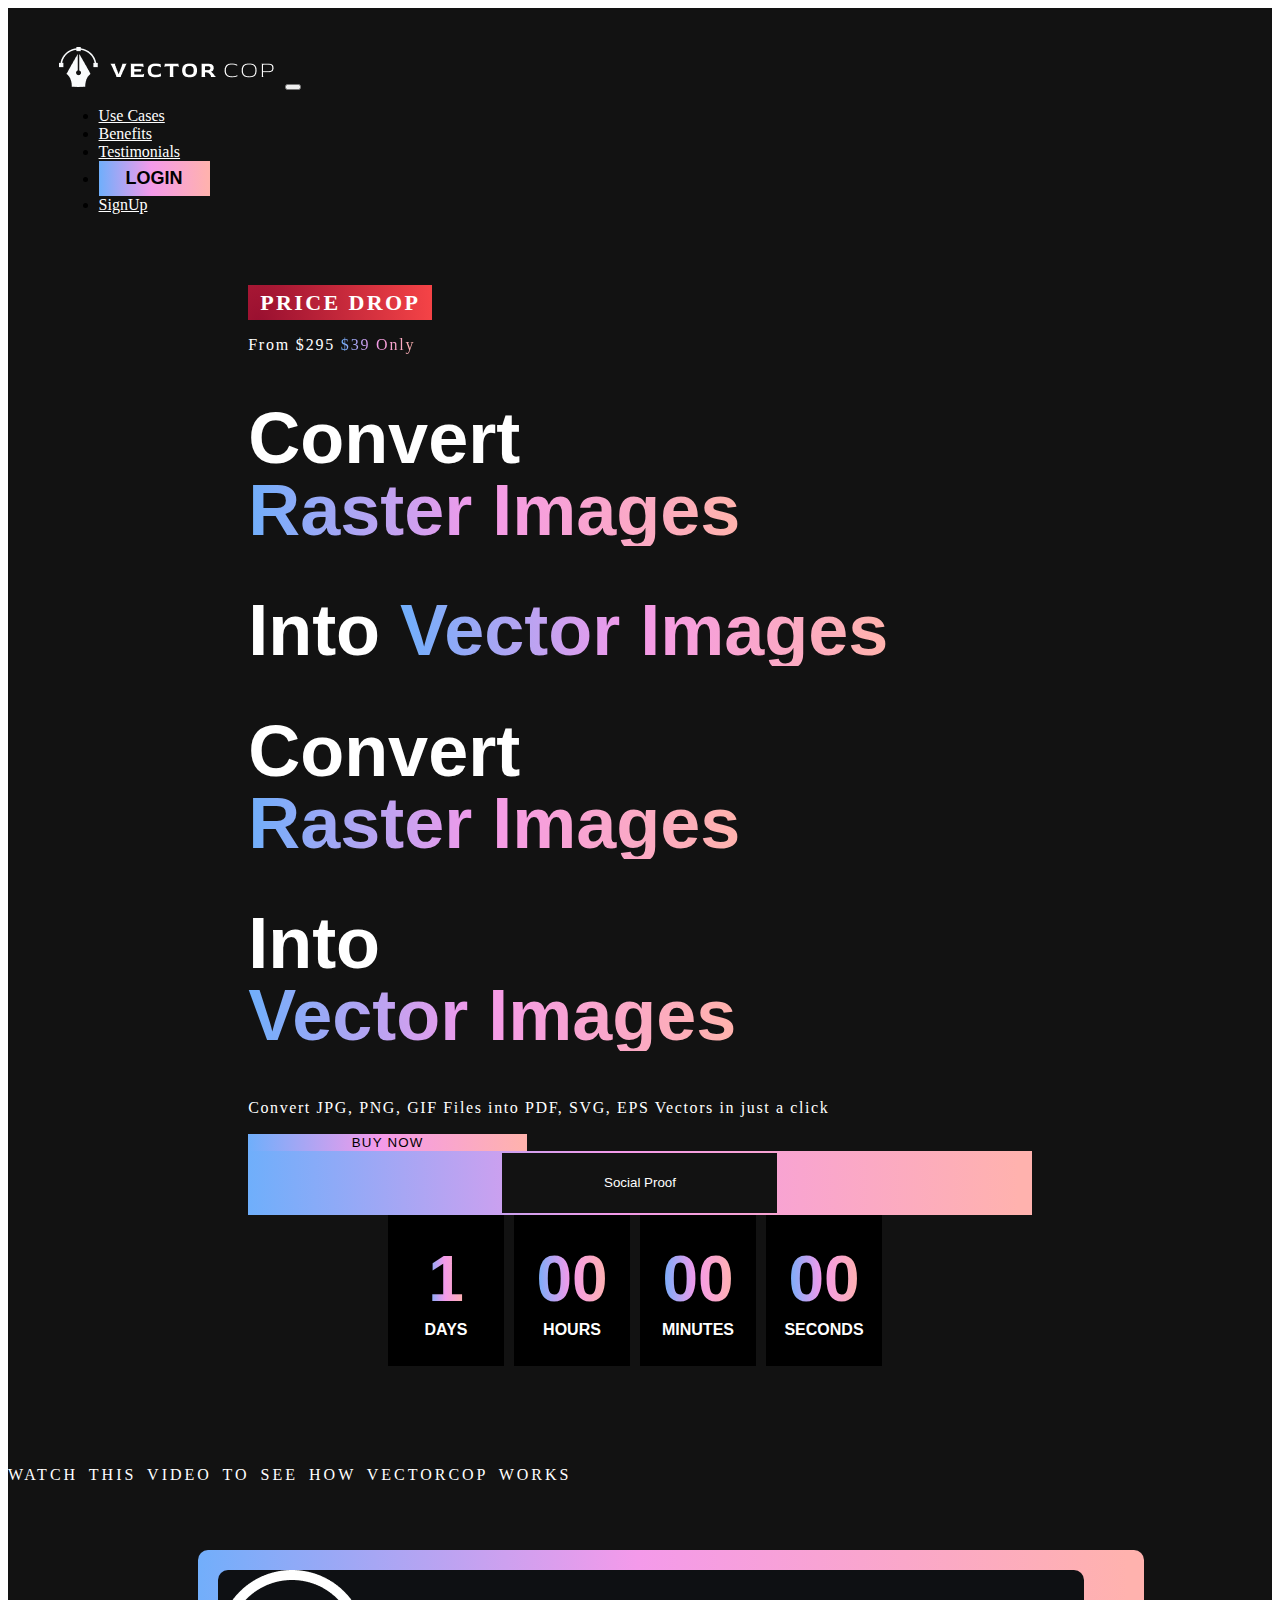
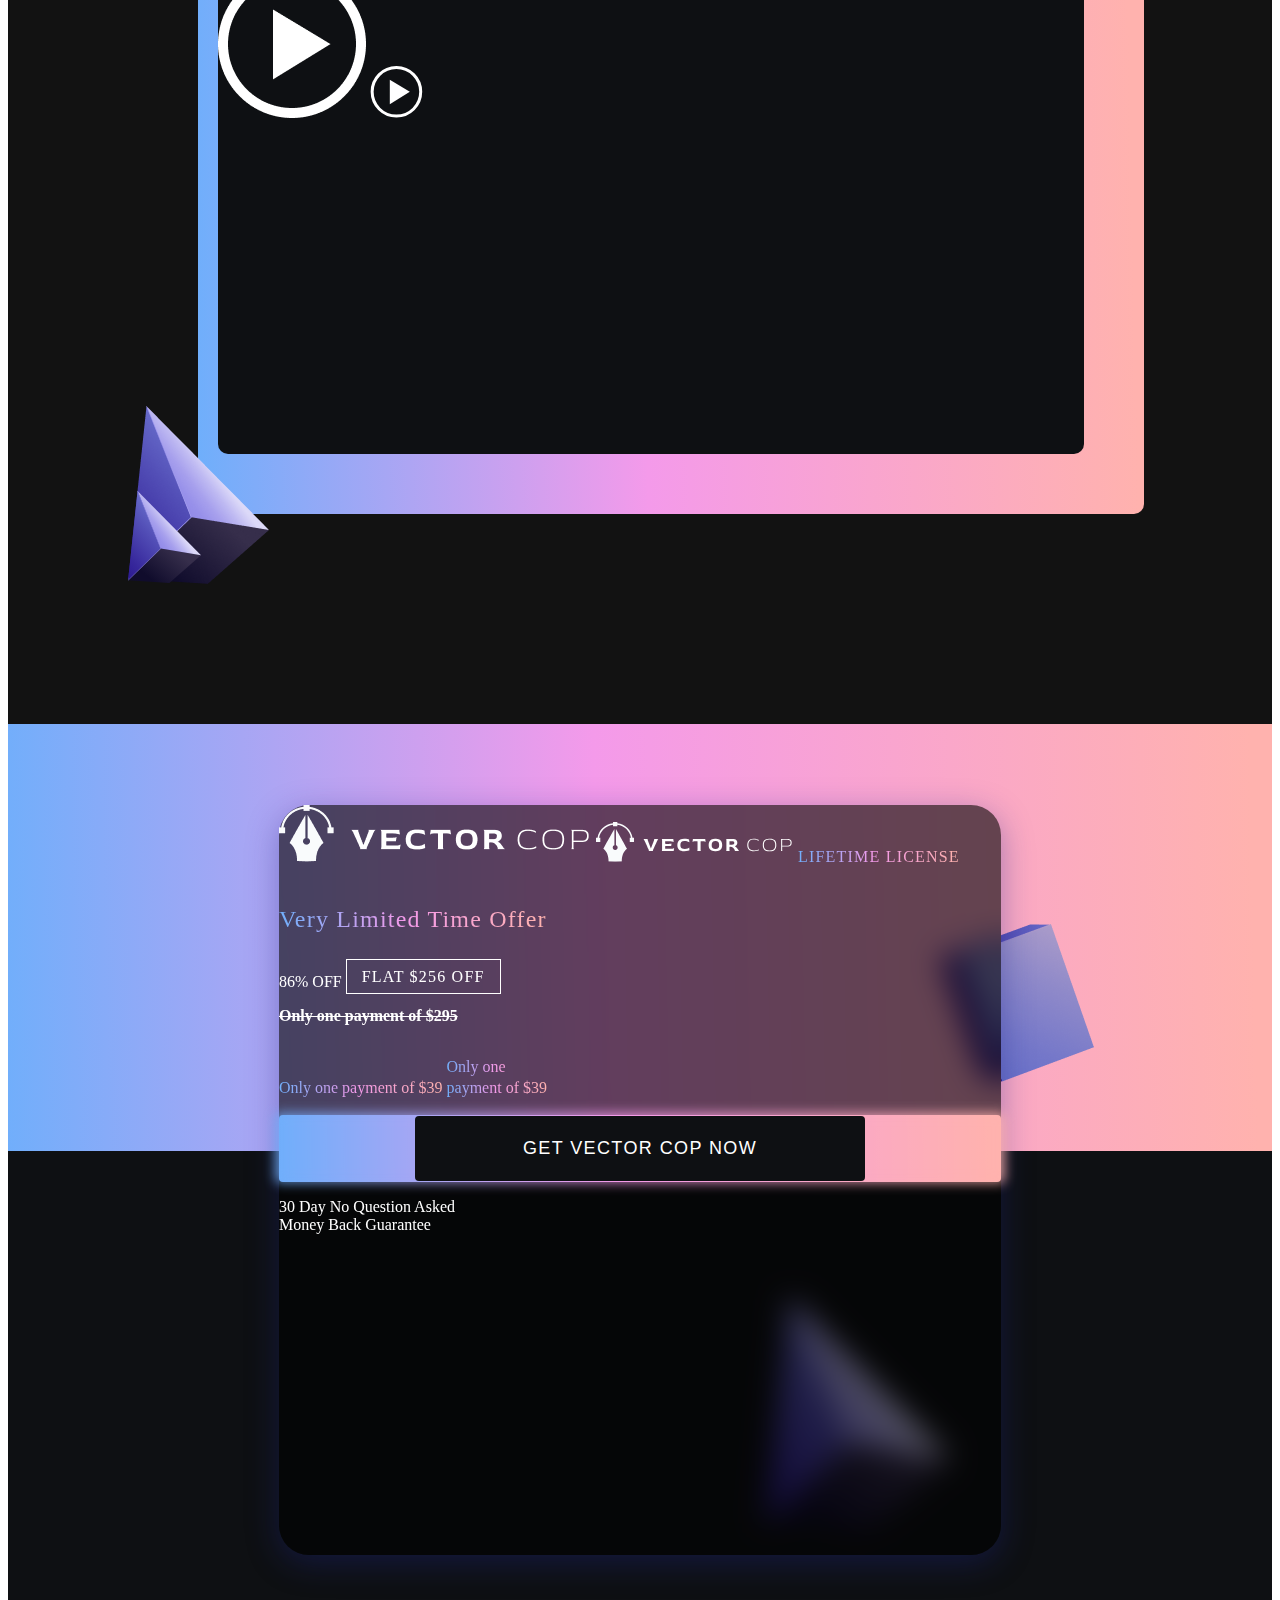
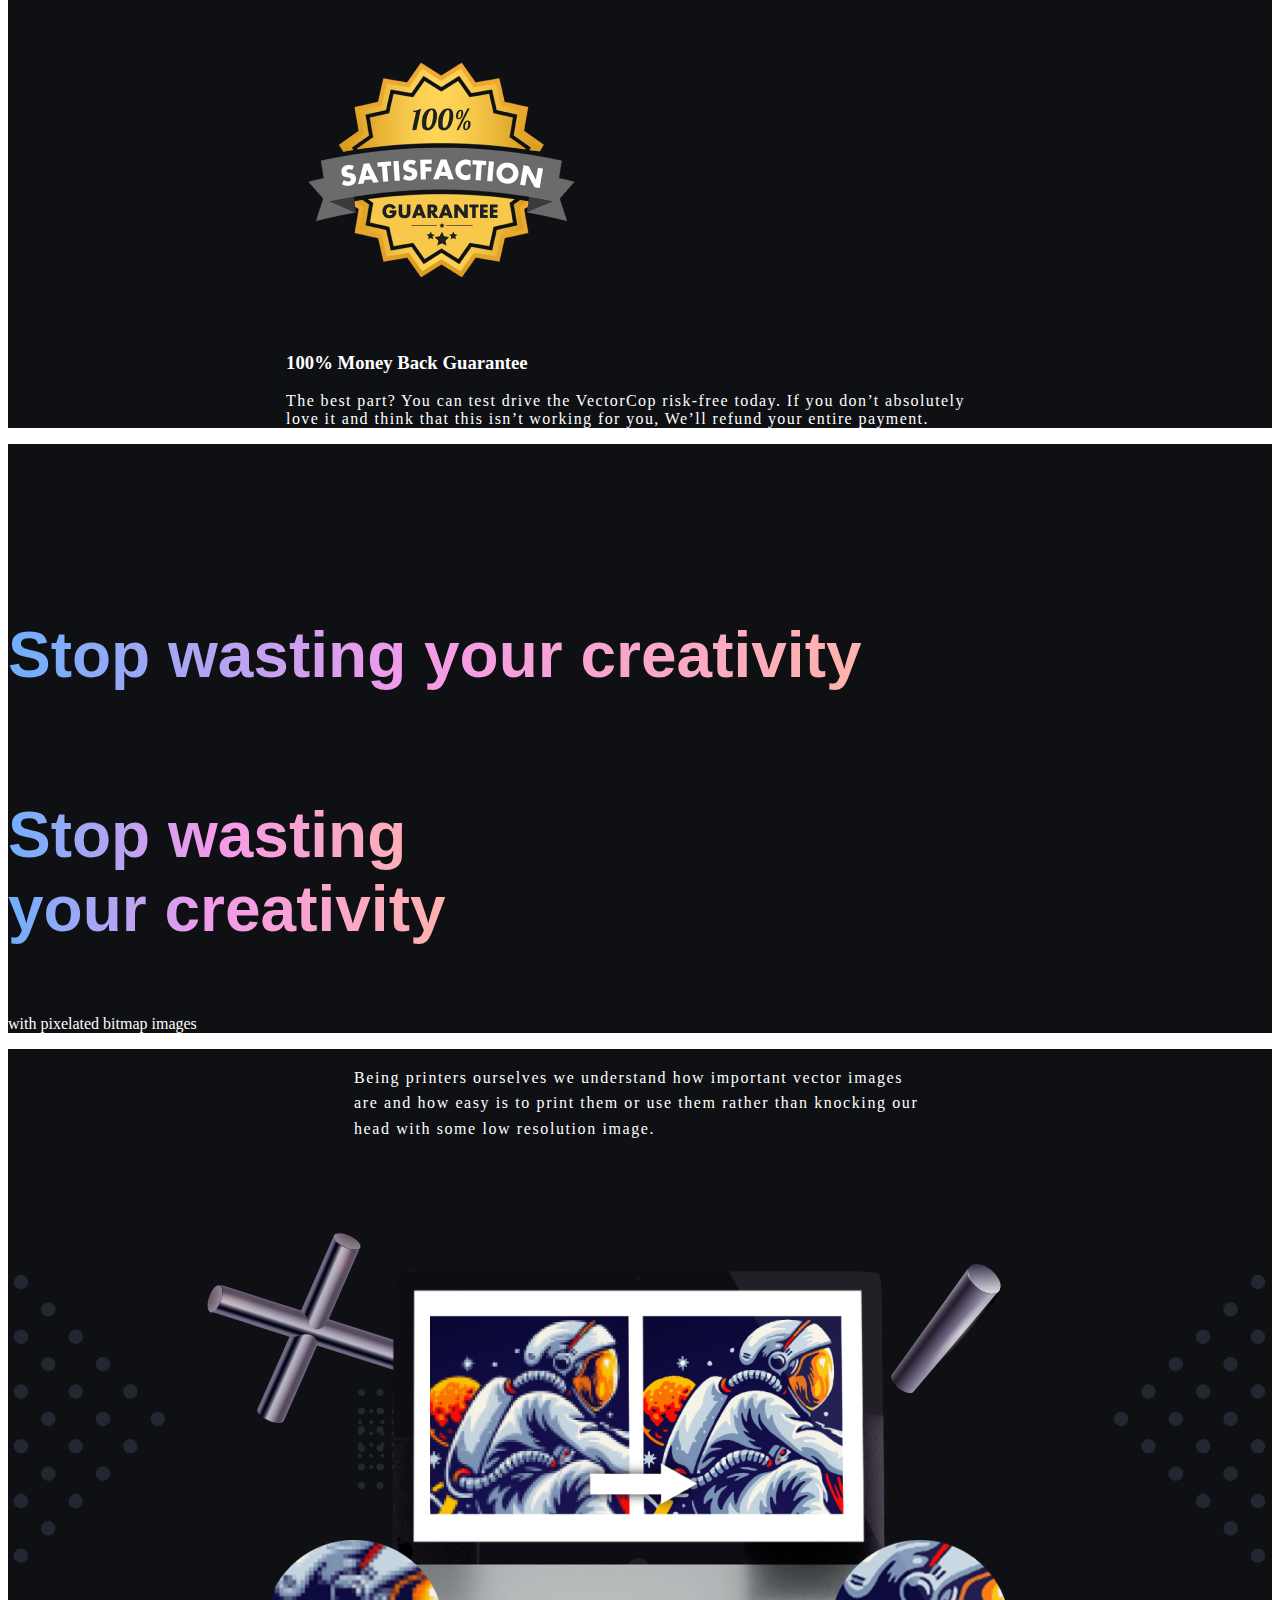
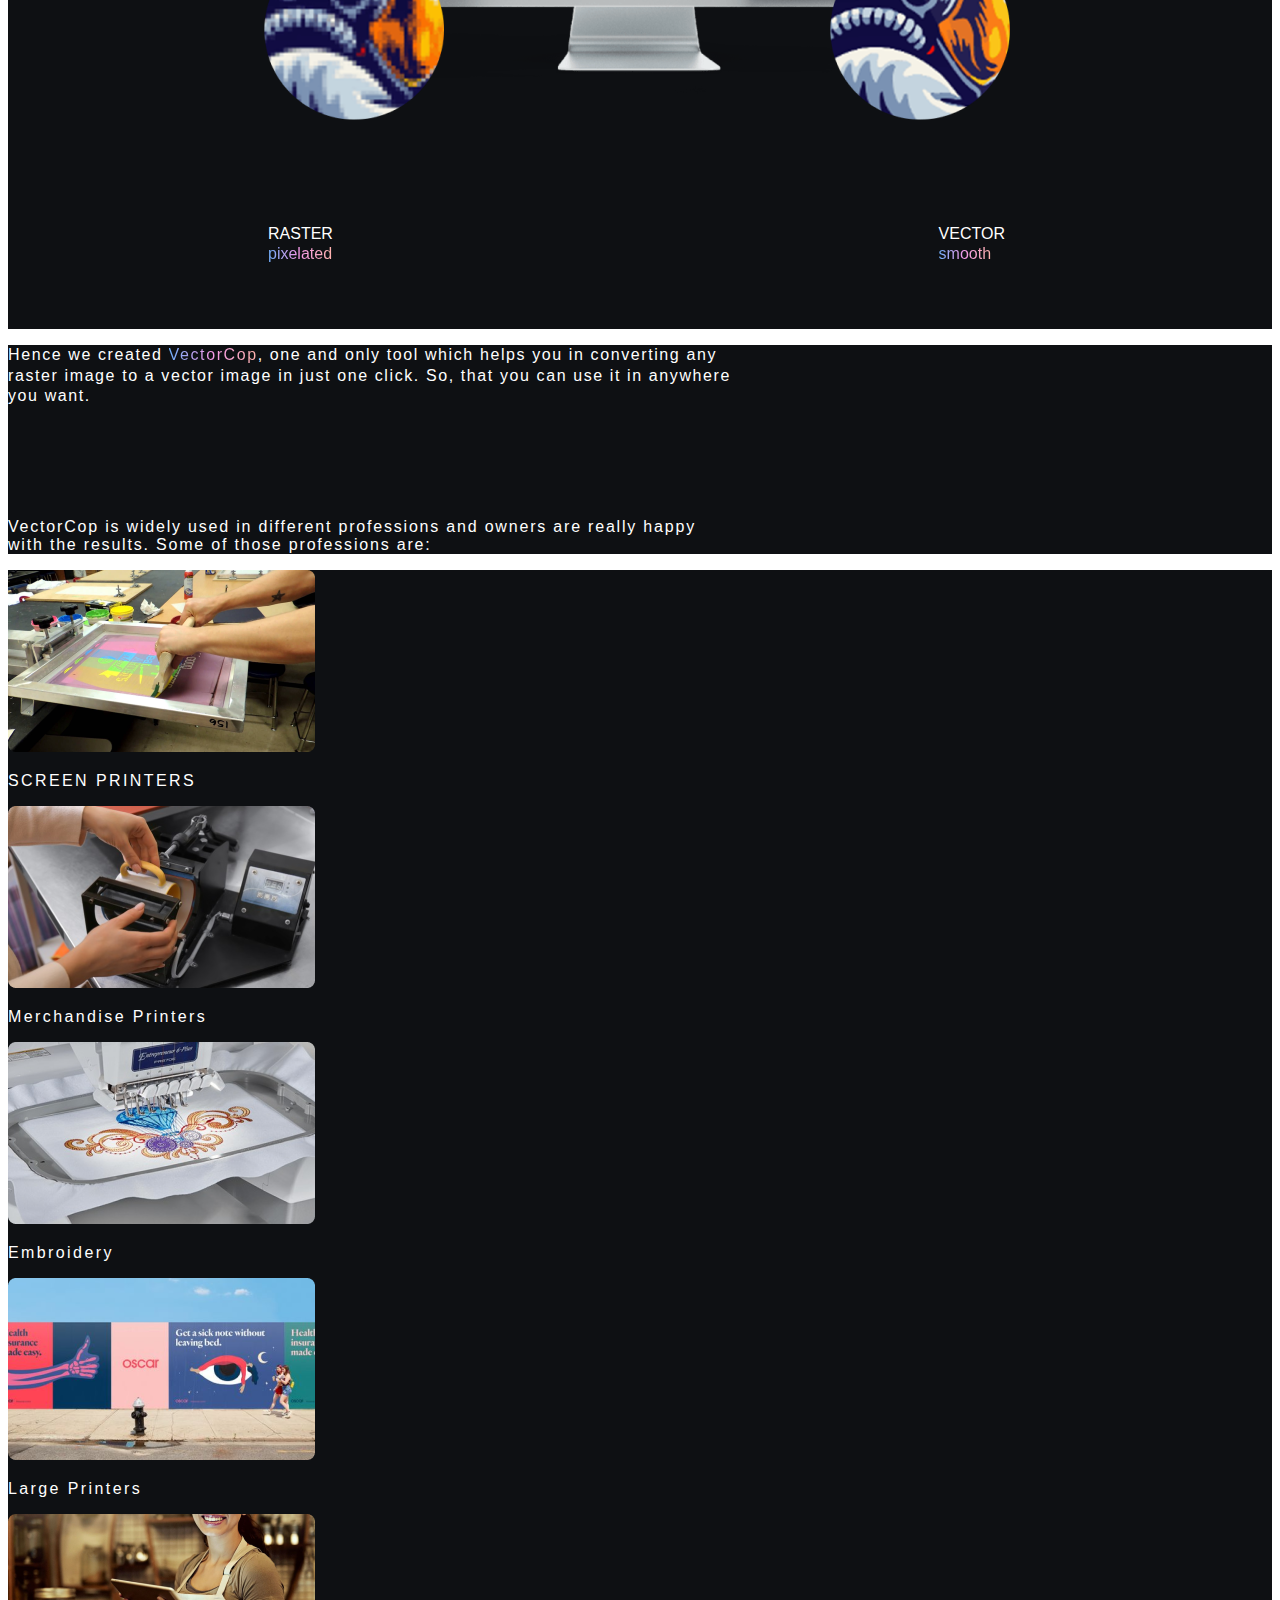
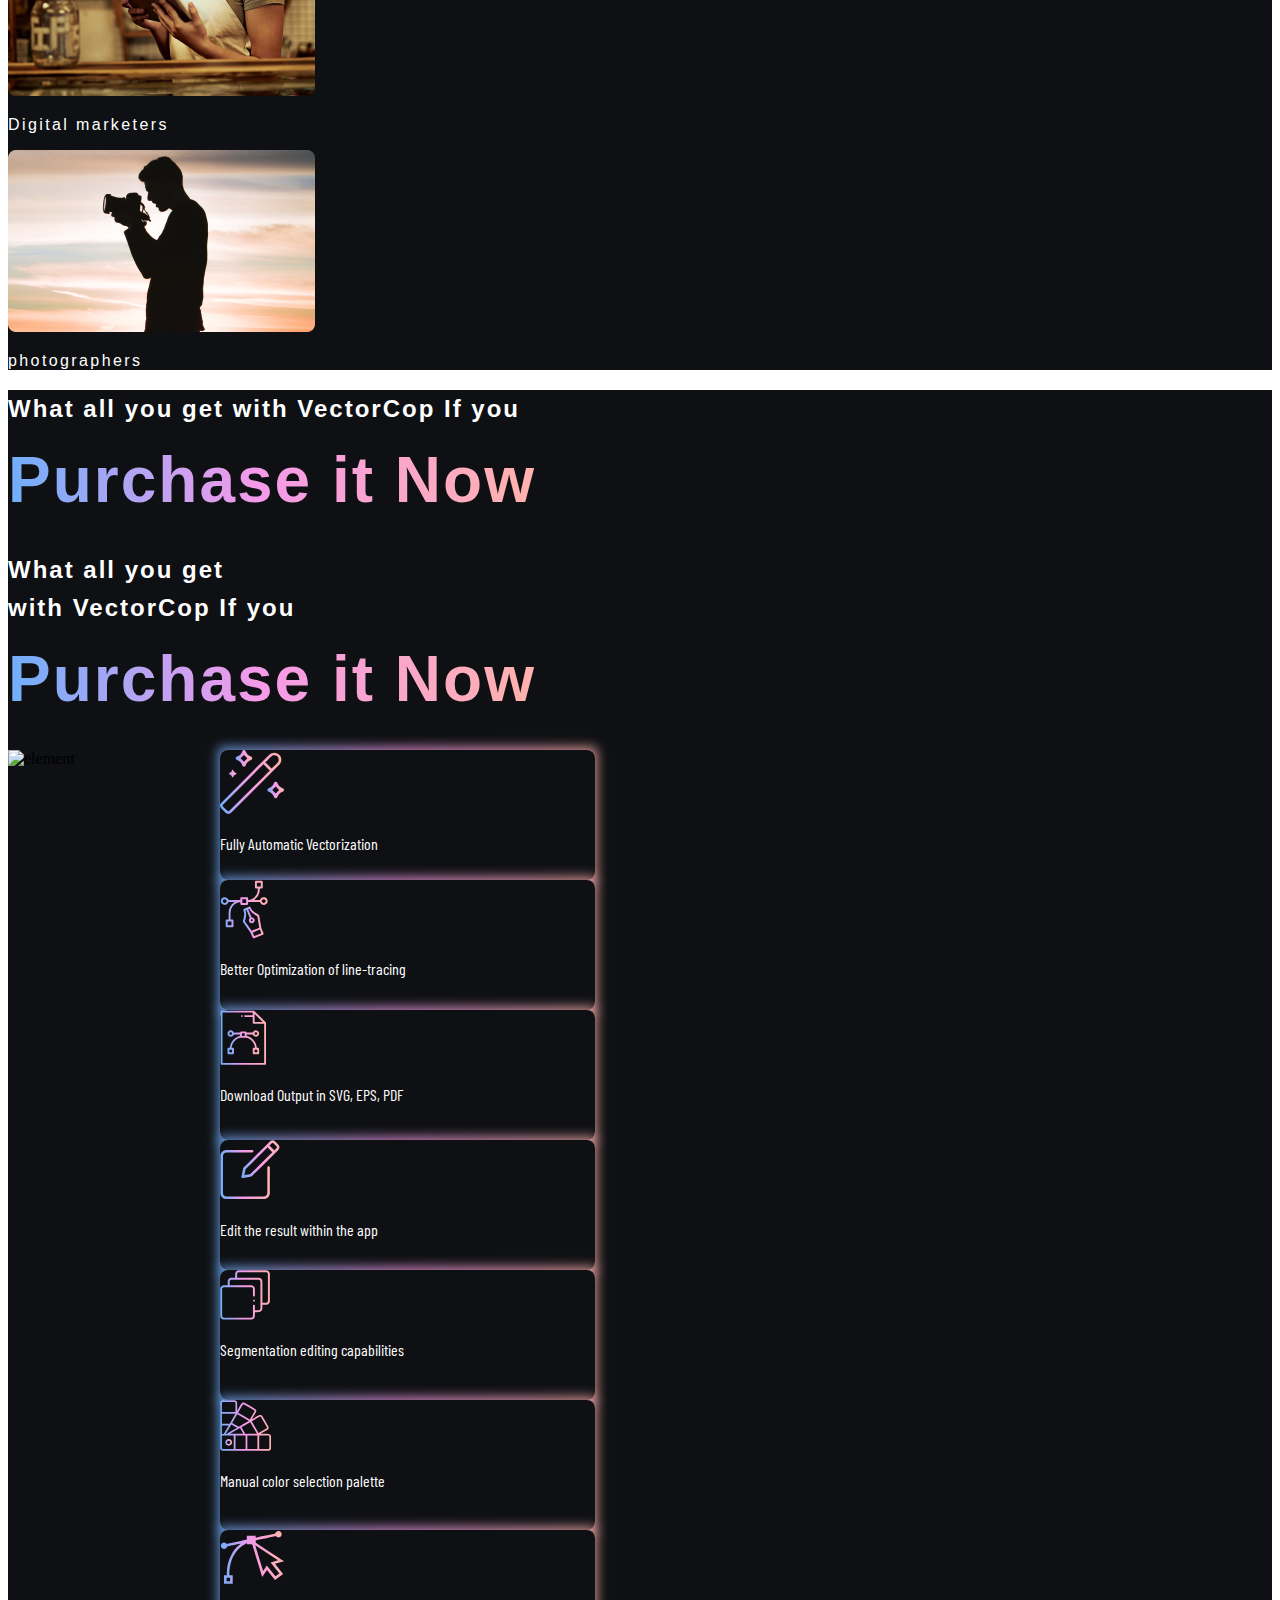
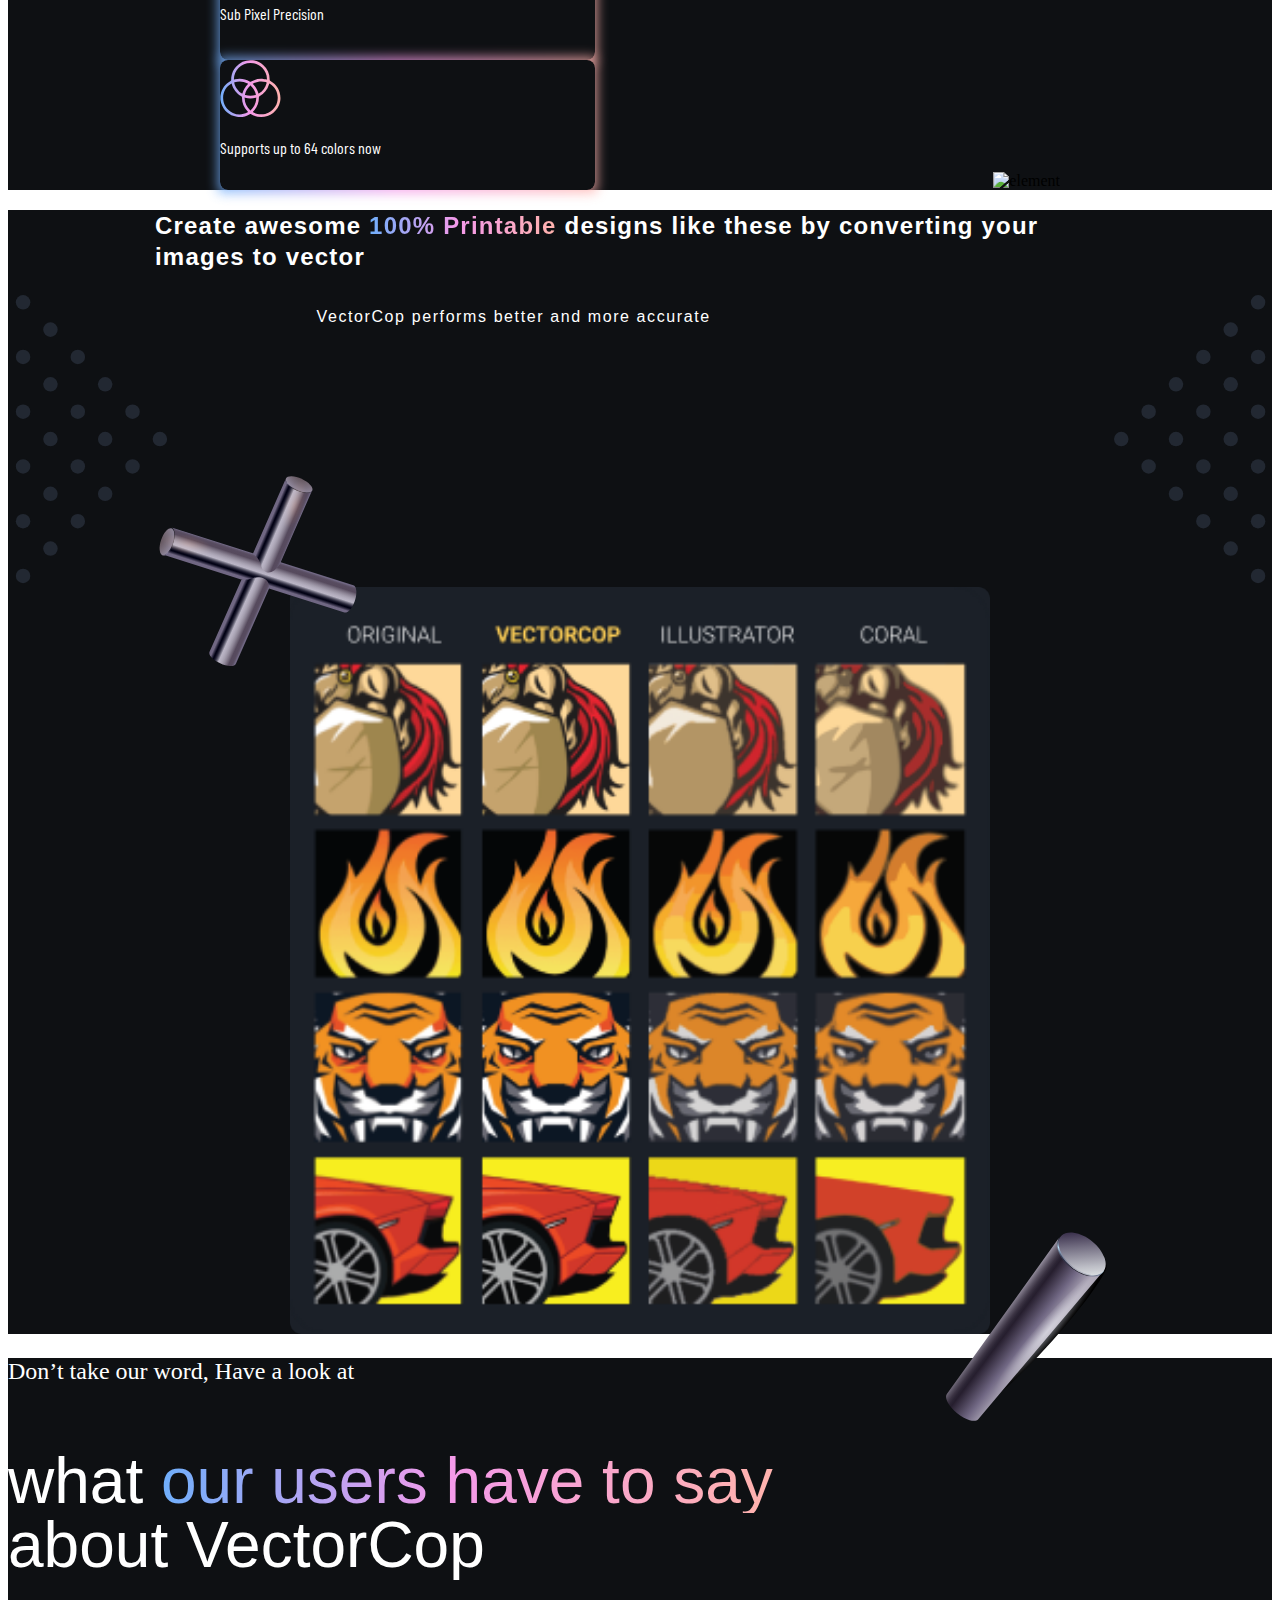
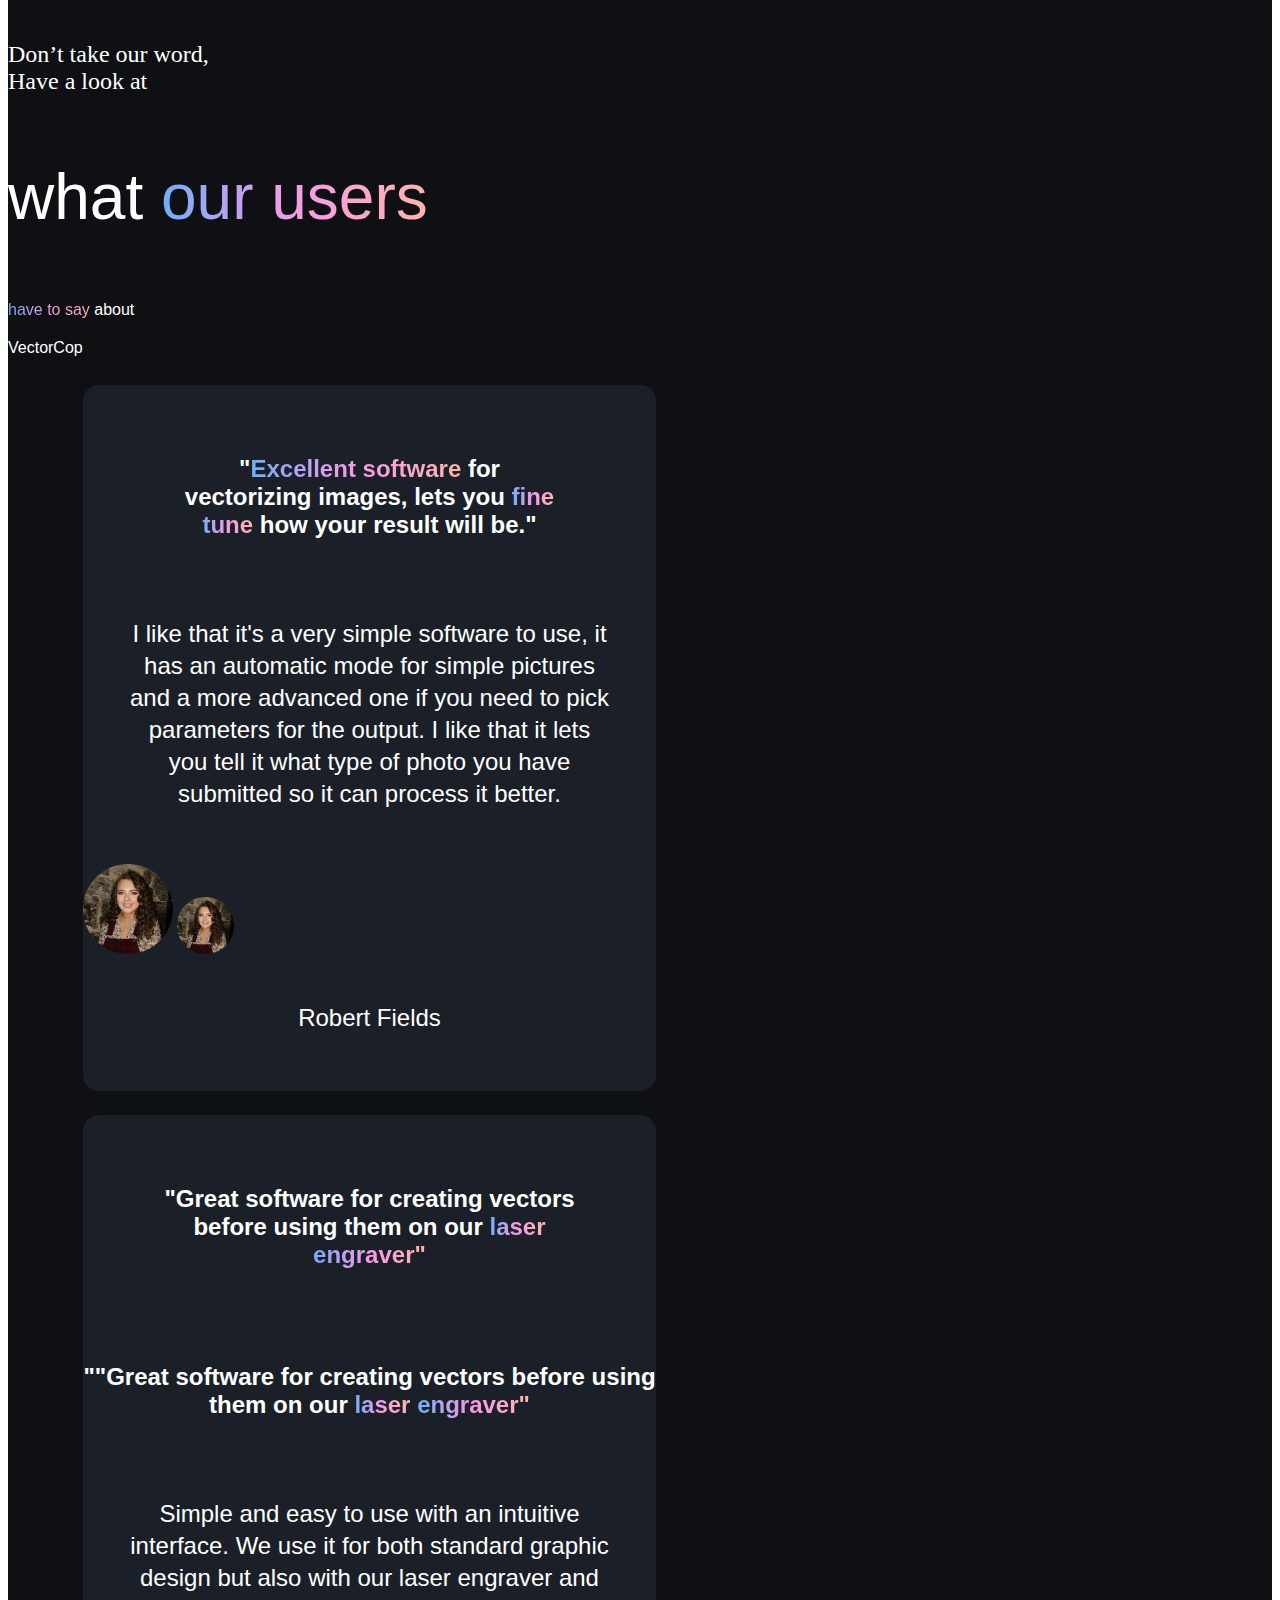
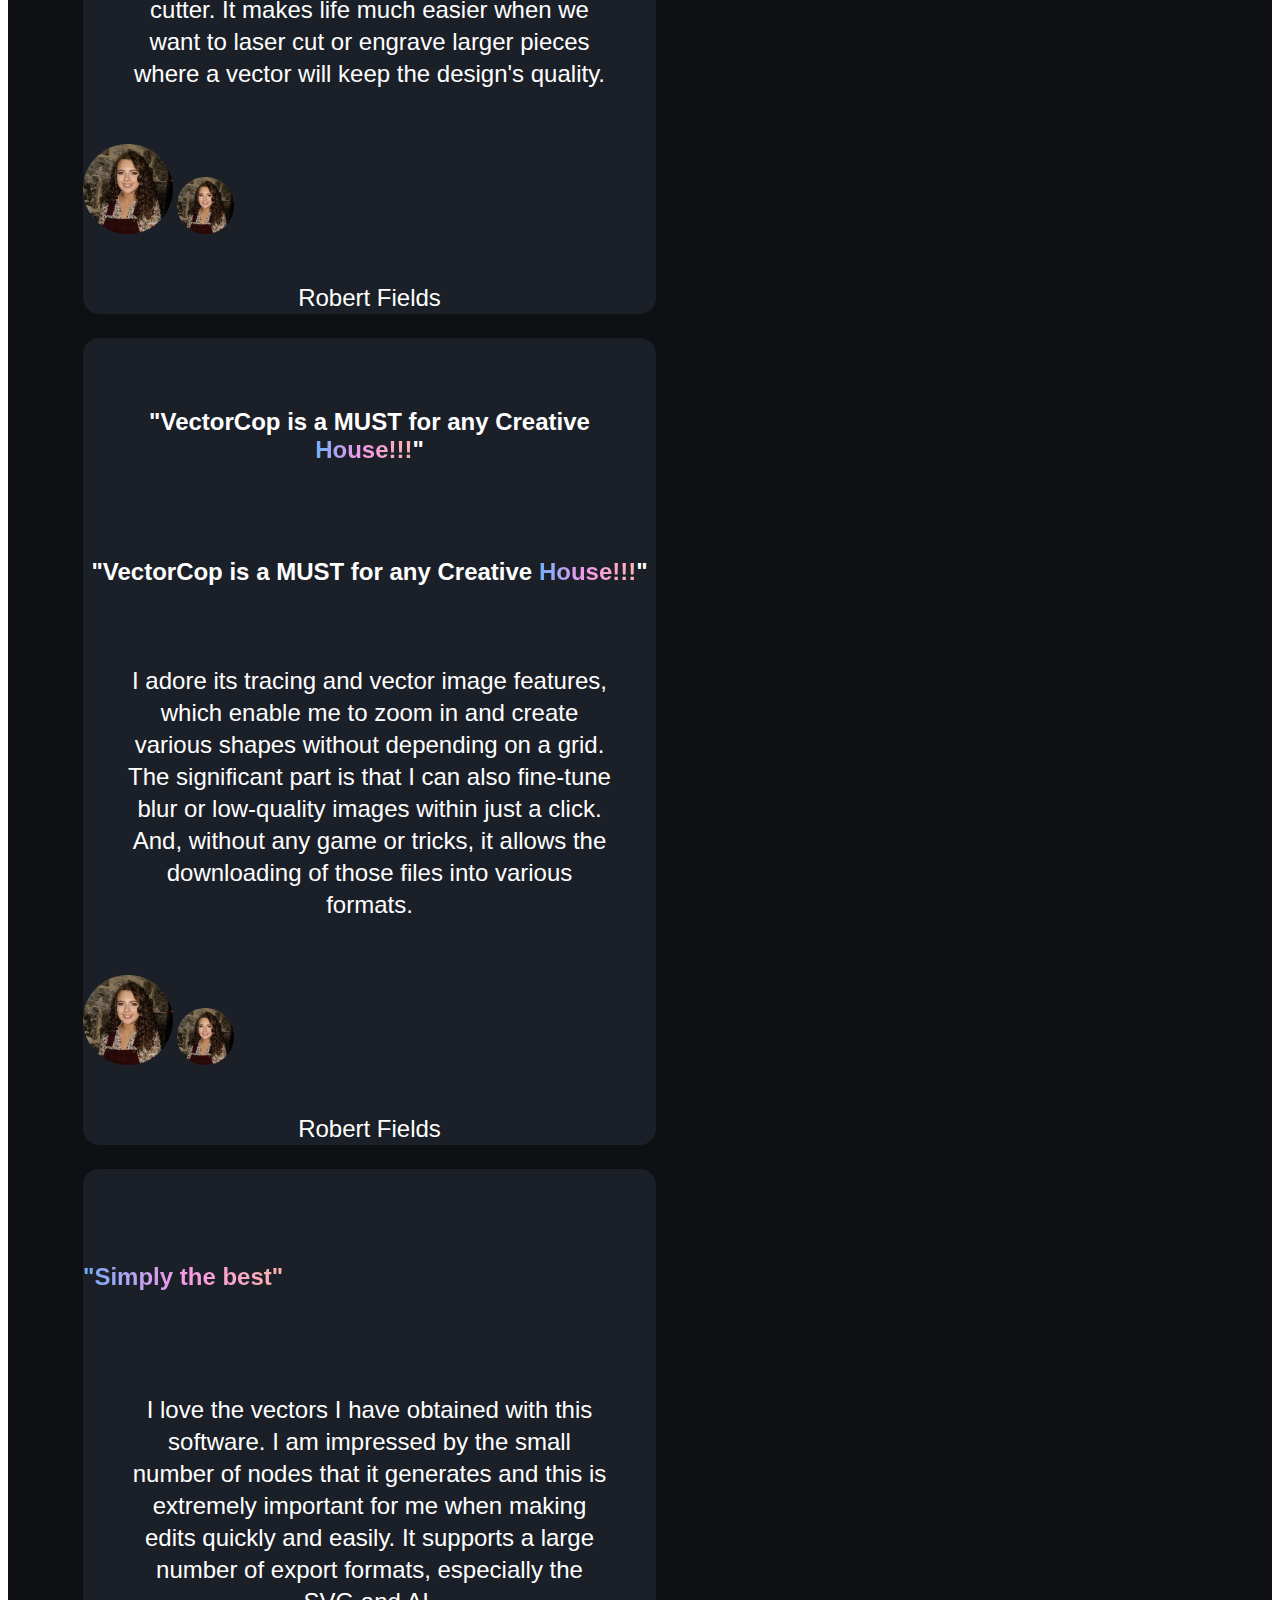
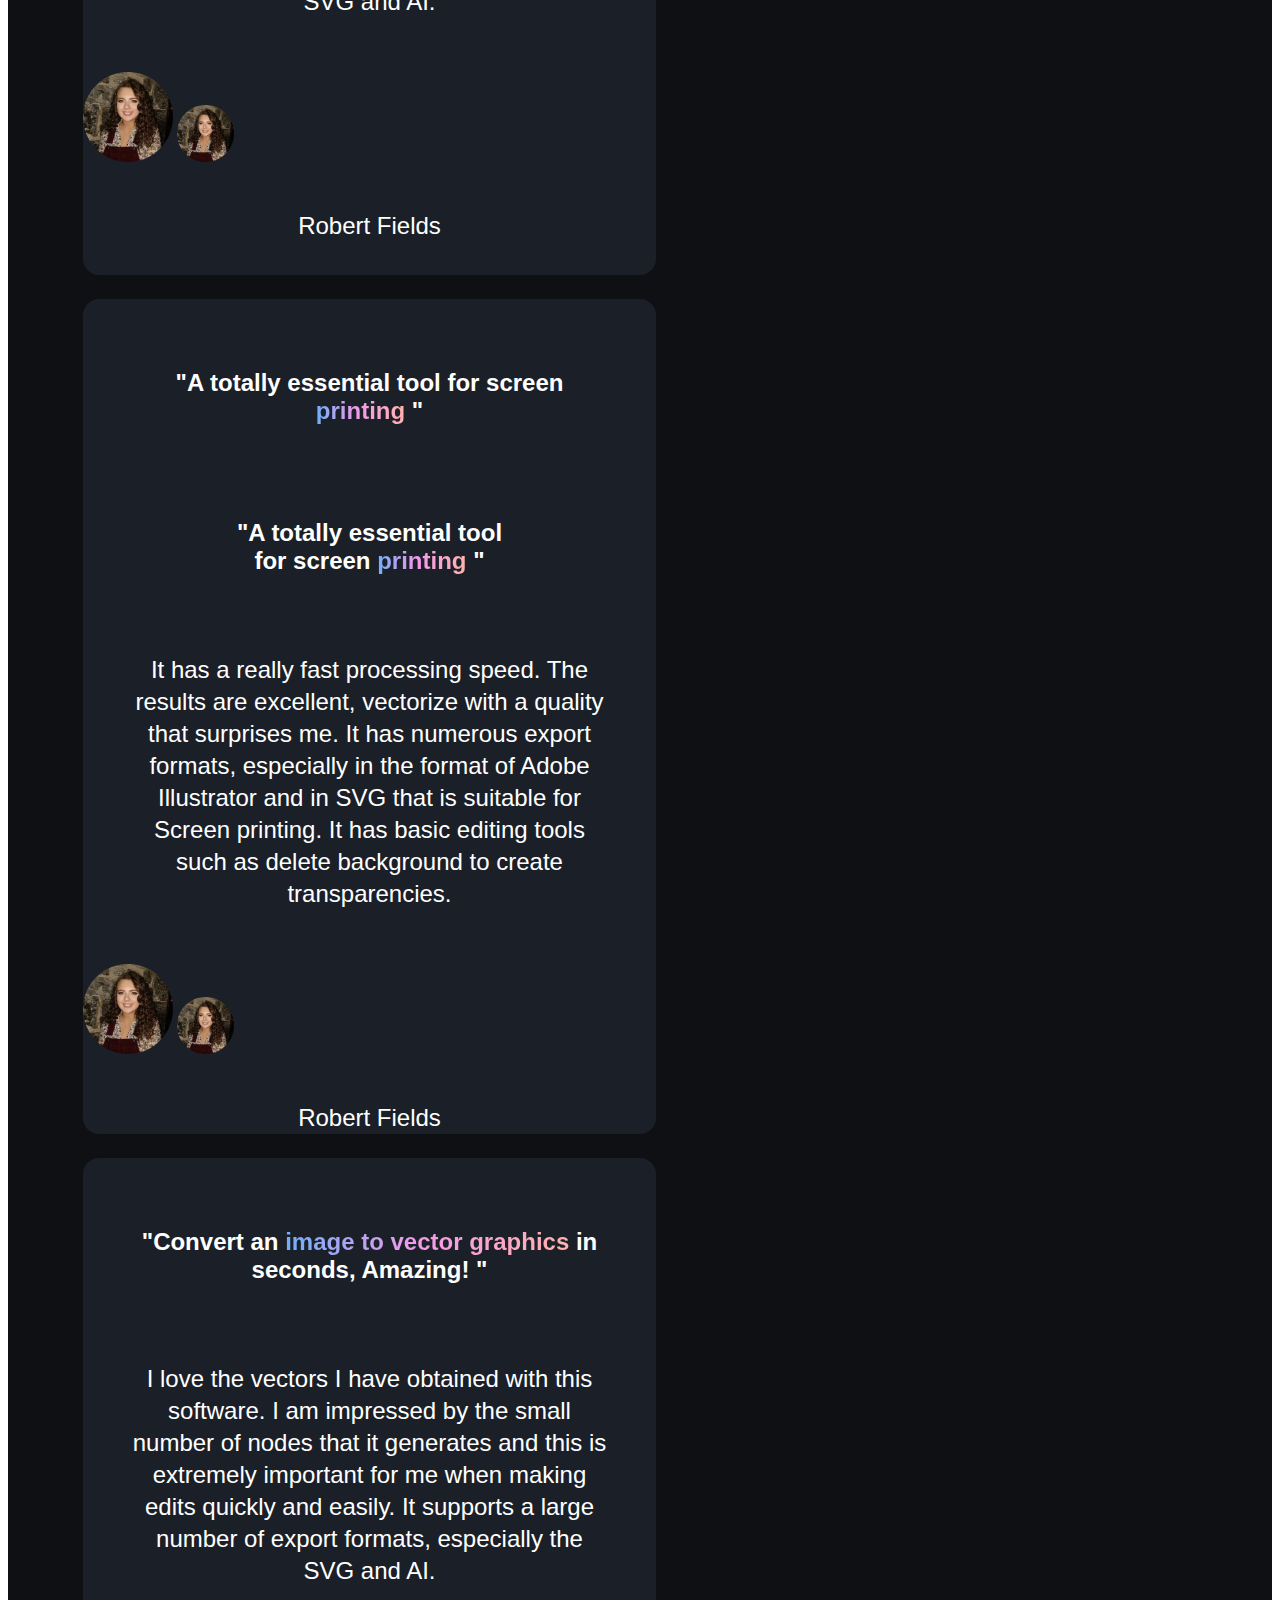
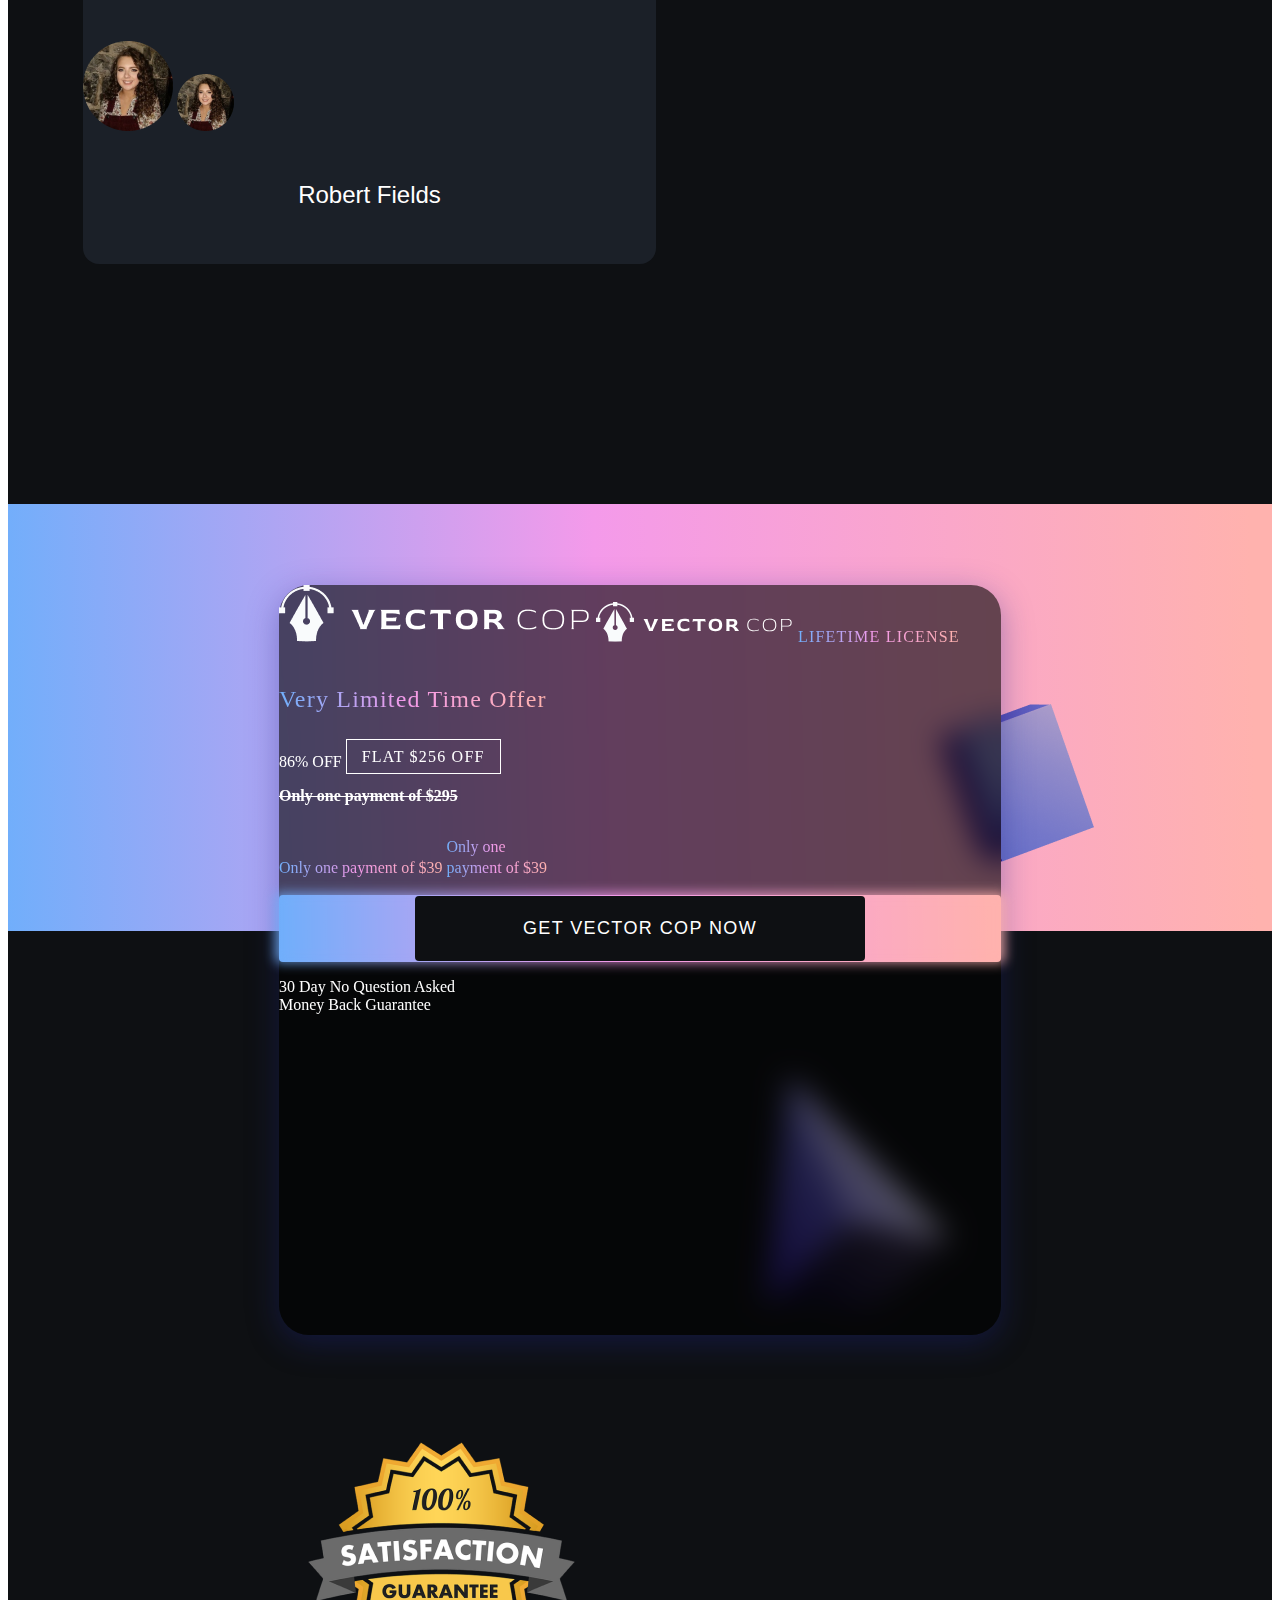
==== index.html @ 16000d7a "FAQ desktop and mobile" ====
<!doctype html>
<html lang="en">

<head>
    <!-- Required meta tags -->
    <meta charset="utf-8">
    <meta name="viewport" content="width=device-width, initial-scale=1">

    <!-- Bootstrap CSS -->
    <link href="https://cdn.jsdelivr.net/npm/bootstrap@5.0.2/dist/css/bootstrap.min.css" rel="stylesheet"
        integrity="sha384-EVSTQN3/azprG1Anm3QDgpJLIm9Nao0Yz1ztcQTwFspd3yD65VohhpuuCOmLASjC" crossorigin="anonymous">

    <!-- Local Style -->
    <link rel="stylesheet" href="./css/style.css">

    <!-- Google Fonts -->
    <link rel="preconnect" href="https://fonts.googleapis.com">
    <link rel="preconnect" href="https://fonts.gstatic.com" crossorigin>
    <link
        href="https://fonts.googleapis.com/css2?family=Montserrat:wght@100;200;300;400;500;600;700;800;900&display=swap"
        rel="stylesheet">

    <!-- Fontawesome -->
    <link rel="stylesheet" href="https://use.fontawesome.com/releases/v5.15.3/css/all.css"
        integrity="sha384-SZXxX4whJ79/gErwcOYf+zWLeJdY/qpuqC4cAa9rOGUstPomtqpuNWT9wdPEn2fk" crossorigin="anonymous">

    <!-- Google Fonts  -->
    <link rel="preconnect" href="https://fonts.googleapis.com">
    <link rel="preconnect" href="https://fonts.gstatic.com" crossorigin>
    <link href="https://fonts.googleapis.com/css2?family=Barlow+Condensed&display=swap" rel="stylesheet">

    <title>VectorCop</title>
</head>

<body>
    <header>
        <nav class="navbar navbar-expand-lg navbar-dark">
            <div class="container-fluid">
                <a class="navbar-brand" href="#"><img src="images/Group 84.png" alt="logo"></a>
                <button class="navbar-toggler" type="button" data-bs-toggle="collapse" data-bs-target="#navbarNav"
                    aria-controls="navbarNav" aria-expanded="false" aria-label="Toggle navigation">
                    <span class="navbar-toggler-icon"></span>
                </button>
                <div class="collapse navbar-collapse justify-content-end" id="navbarNav">
                    <ul class="navbar-nav">
                        <li class="nav-item ms-4">
                            <a class="nav-link" aria-current="page" href="#">Use Cases</a>
                        </li>
                        <li class="nav-item  ms-4">
                            <a class="nav-link" href="#">Benefits</a>
                        </li>
                        <li class="nav-item  ms-4">
                            <a class="nav-link" href="#">Testimonials</a>
                        </li>
                        <li class="nav-item  ms-4">
                            <button class="btn-g">LOGIN</button>
                        </li>
                        <li class="nav-item  ms-4">
                            <a class="nav-link" href="#">SignUp</a>
                        </li>
                    </ul>
                </div>
            </div>
        </nav>


        <!-- Hero Section -->

        <div class="hero pb-4 pb-xs-0">
            <!-- Grid -->
            <div class="hero-1 pt-lg-5 mt-lg-4 mt-4">
                <div class="hero-1-content d-flex flex-column text-center">
                    <div class="d-flex flex-lg-row justify-content-lg-center flex-column mt-lg-5 pt-lg-3">
                        <h2 class="mt-0 me-3"><span class="h1-c-s1 fs-22 l-space-7">PRICE DROP</h2>
                        <p class="fs-2 l-space-5 fs-md-24px fw-light mb-lg-0 mt-2 mt-lg-0"> <span> From $295</span> <i
                                class="fas fa-arrow-right"></i><span class="h1-c-s2 text-g fs-2"> <span
                                    class="fw-bold">$39</span> Only</span></p>
                    </div>

                    <!-- Heading -->

                    <div class="hero-h-desk d-none d-md-block mb-1 mt-4">
                        <h1 class="fs-72 c-white ff-gb fw-bold mb-0">Convert <span class="text-g">Raster Images</span>
                        </h1>
                        <h1 class="fs-72 c-white ff-gb fw-bold">Into <span class="text-g">Vector Images</span> </h1>
                    </div>

                    <div class="hero-h-mob mt-2 d-block d-md-none">
                        <h1 class="fs-72 c-white ff-gb fw-bold mb-0">Convert <br> <span class="text-g">Raster
                                Images</span> </h1>
                        <h1 class="fs-72 c-white ff-gb fw-bold mb-0">Into <br> <span class="text-g">Vector Images</span>
                        </h1>
                    </div>


                    <!-- Convert -->

                    <p class="fs-4 mt-lg-0 mt-4 l-space-4 px-5 px-lg-0 mb-lg-1">Convert JPG, PNG, GIF Files into PDF,
                        SVG, EPS Vectors in just a click</p>

                    <!-- Buttons -->

                    <div class="hero-btns d-flex justify-content-center mt-4 mt-lg-5 pt-lg-2 mb-1">
                        <button class=" btn-g h1-btn-1 fs-2 fw-bold py-2 mb-0 me-md-3 me-1">BUY NOW</button>
                        <div class=" btn-g h1-btn-2 fs-4  mb-0 ms-md-3 ms-1 outline-div">
                            <button class="outline-btn">Social Proof</button>
                        </div>

                    </div>
                    <!-- Timer -->
                    <div id="clockdiv" class="mt-5 pt-4 pt-lg-2">
                        <div class="time-box">
                            <span class="days text-g"></span>
                            <div class="smalltext ">DAYS</div>
                        </div>
                        <div class="time-box">
                            <span class="hours text-g"></span>
                            <div class="smalltext">HOURS</div>
                        </div>
                        <div class="time-box">
                            <span class="minutes text-g"></span>
                            <div class="smalltext">MINUTES</div>
                        </div>
                        <div class="time-box me-0">
                            <span class="seconds text-g"></span>
                            <div class="smalltext">SECONDS</div>
                        </div>
                    </div>

                    <!-- Timer Ends Here        -->

                </div>
            </div>
            <div class="hero-2">

            </div>
        </div>

        <!-- Video -->

        <div class=" v-section">
            <p class="v-h c-white text-center px-2 px-md-0 mt-1 mt-md-3 mb-1 mb-lg-4">WATCH THIS VIDEO TO SEE HOW
                VECTORCOP WORKS</p>

            <div class="v-grid">
                <img class="v-e-1 d-none d-md-block" src="images/triangle.png" alt="">
                <img class="v-e-1 d-block d-md-none" src="images/Group-sm-triangle.svg" alt="">
                <div class="v-g-box c-g">

                    <div class="v-b-box c-bg-b d-flex justify-content-center align-items-center">
                        <img class="d-none d-md-block" src="images/Group 85.png" alt="">
                        <img class="d-block d-md-none" src="images/Group 8.svg" alt="">
                    </div>
                </div>
                <img class="v-e-2 d-none" src="" alt="">
            </div>

        </div>


    </header>

    <!-- License -->

    <div class=" license c-g">
        <div class="license-top ">

            <img class="l-e-3" src="images/Group (2).png" alt="">
            <img class="l-e-1" src="images/Group (1).png" alt="">
            <div class="l-glass d-flex flex-column align-items-center">
                <img class="mt-5 pt-2 d-none d-sm-block" src="images/Group 17.png" alt="logo">
                <img class="mt-5 pt-0 d-sm-none" src="images/Group 66.svg" alt="logo">

                <p class="l-p-1 fs-2 fw-bold text-g mt-sm-4 mt-3 pt-3 mb-0">LIFETIME LICENSE</p>
                <p class="l-p-2 text-g mt-2 mt-sm-0 fs-24 fs-sm-16 fs-md-20">Very Limited Time Offer</p>
                <p class="l-p-3 fs-1 c-white mt-4">86% OFF <span class="l-s-1 fs-4 ms-3">FLAT $256 OFF</span></p>
                <p class="l-p-4 fs-1 fw-600 c-white mt-3 mb-0 fs-sm-20">Only one payment of $295</p>
                <p class=" d-none d-sm-block text-g l-p-5 fs-1 fw-bold">Only one payment of $39</p>
                <p class="d-sm-none text-center l-p-5-1 mt-3 mt-sm-0 text-g fs-1 l-height-1 fw-bold">Only one <br>
                    payment of $39</p>
                <div class="box-shadow-g l-btn-div c-g d-flex justify-content-center align-items-center mt-4">
                    <button class="l-btn c-bg-b c-white fw-bold">GET VECTOR COP NOW</button>
                </div>
                <p class="l-p-6 fs-4 fs-sm-16 c-white mt-5 text-center">30 Day No Question Asked <br>
                    Money Back Guarantee</p>

            </div>
            <img class="l-e-2" src="images/" alt="">


        </div>
        <div class="license-bottom c-bg-b">

        </div>



    </div>

    <div
        class=" c-white c-bg-b guarantee d-flex flex-column flex-md-row text-center text-md-start justify-content-center">
        <img src="images/satisfaction.png" alt="">
        <div class="ms-1 d-flex flex-column justify-content-center">
            <h3 class="fw-600 fs-sm-20">100% Money Back Guarantee</h3>
            <p class="fs-5 pe-md-2 l-space-3 fs-sm-16 l-space-1.2 fw-100 mt-2 mt-lg-3">The best part? You can test drive
                the VectorCop risk-free today. If
                you don’t absolutely love it and think that this isn’t working for you, We’ll refund your entire
                payment.</p>
        </div>

    </div>

    <!-- Creativity -->

    <div class="text-center creativity c-bg-b d-flex justify-content-center align-items-center flex-column">
        <h2 class="d-none d-md-block fs-64 fs-md-40 ff-gb fw-900 text-g">Stop wasting your creativity</h2>
        <h2 class="d-md-none fs-64 fs-md-40 fs-sm-32 ff-gb fw-900 text-g">Stop wasting <br> your creativity</h2>
        <p class="fs-1 c-white l-space-1.8 fs-md-24 fs-sm-20">with pixelated bitmap images</p>


    </div>

    <!-- grid -->

    <!-- <div class="c-flex-div c-bg-b d-flex justify-content-center"> -->
    <div class="c-bg-b">
        <div class="c-grid c-bg-b">
            <img class="c-e-1 d-none d-xl-block" src="images/Group 15.svg" alt="">

            <div class="c-div d-flex justify-content-center pt-lg-0">
                <img class="c-main-img" src="images/convert 1.png" alt="">
            </div>

            <div class="creativity-p-div text-center">
                <p
                    class="mt-xl-3 mt-1 fs-4 fs-md-20 fs-sm-16 text-center c-white fw-100 l-space-4 px-2 px-md-0 px-lg-0">
                    Being
                    printers ourselves
                    we
                    understand how
                    important vector images are and how easy is to print them or use them rather than knocking our head
                    with
                    some low resolution image.</p>
            </div>

            <p class="c-p-1 c-white fs-1 fs-md-20 text-center fw-bold ff-gb">RASTER <br> <span
                    class="text-g ff-g">pixelated</span>
            </p>

            <p class="c-p-2 c-white fs-1 fs-md-20 text-center fw-bold ff-gb">VECTOR <br> <span
                    class="text-g ff-g">smooth</span> </p>

            <img class="c-e-2 d-none d-xl-block" src="images/Group 16.svg" alt="">

            <img class="c-e-3 d-none d-lg-block" src="images/Group.svg" alt="">

            <img class="c-e-4 d-none d-lg-block" src="images/Group 41.svg" alt="">

            <img class="d-none d-md-block c-e-5 " src="images/Group 14.svg" alt="">
            <img class="d-md-none c-e-5 " src="images/Group 141.svg" alt="">

        </div>
    </div>
    <!-- </div> -->

    <div class="c-bg-b d-flex align-items-center flex-column text-center c-white">
        <div class=" c-big-p-div  ">
            <p
                class="fs-1 fs-sm-20 fs-md-24 mt-4 mt-lg-5 pt-lg-5 mb-0 mb-md-3 px-4 px-md-5 px-lg-0 c-white l-space-4 l-height-1 ff-g fw-md-500">
                Hence we created <span class="text-g ">VectorCop</span>, one and only tool which helps you in converting
                any raster image
                to a vector image in just one click. So, that you can use it in anywhere you want.</p>
        </div>
        <div>
            <p class="c-small-p-div fs-3 fs-sm-16 fs-md-20 ff-g l-space-5 px-4 px-md-5 px-lg-0">VectorCop is widely used
                in different professions
                and owners are really happy with the results.
                Some of those professions are:</p>
        </div>

    </div>

    <div class="c-image-collection-div pb-5 d-flex justify-content-center c-bg-b">
        <div class="row  px-md-4 px-lg-5 px-xl-2 c-image-collection-row pt-5 pb-4 c-white text-uppercase">
            <div class="col-md-6 col-xl-4 pb-2 pb-lg-0 d-flex flex-column align-items-center">
                <img src="images/Mask Group.png" alt="">
                <p class="mt-1 mt-lg-4 pt-2 l-space-7 ff-g">SCREEN PRINTERS</p>
            </div>
            <div class="col-md-6 col-xl-4 pb-2 pb-lg-0 d-flex flex-column align-items-center">
                <img src="images/Mask Group(5).png" alt="">
                <p class="mt-1 mt-lg-4 pt-2 l-space-7 ff-g">Merchandise Printers</p>
            </div>
            <div
                class="col-md-6 col-xl-4 pb-2 pb-lg-0 mt-lg-5 mt-xl-0 pt-xl-0 pt-lg-3 d-flex flex-column align-items-center">
                <img src="images/Mask Group (1).png" alt="">
                <p class="mt-1 mt-lg-4 pt-2 l-space-7 ff-g">Embroidery</p>
            </div>
            <div class="col-md-6 col-xl-4 pb-2 pb-lg-0 mt-lg-5 pt-lg-3 d-flex flex-column align-items-center">
                <img src="images/Mask Group (2).png" alt="">
                <p class="mt-1 mt-lg-4 pt-2 l-space-7 ff-g">Large Printers</p>
            </div>
            <div class="col-md-6 col-xl-4 pb-2 pb-lg-0 mt-lg-5 pt-lg-3 d-flex flex-column align-items-center">
                <img src="images/Mask Group (3).png" alt="">
                <p class="mt-1 mt-lg-4 pt-2 l-space-7 ff-g">Digital marketers</p>
            </div>
            <div class="col-md-6 col-xl-4 pb-2 pb-lg-0 mt-lg-5 pt-lg-3 d-flex flex-column align-items-center">
                <img src="images/Mask Group (4).png" alt="">
                <p class="mt-1 mt-lg-4 pt-2 l-space-7 ff-g">photographers</p>
            </div>
        </div>

    </div>

    <!-- Purchase -->

    <div class="c-bg-b pb-5">

        <div class="d-none d-sm-block pur c-white text-center pt-5 text-center">
            <h2 class="fs-1 fs-sm-24 ff-g l-space-6 l-height-2"><span class="text-center">What all you get with
                    VectorCop If you</span> <br> <span
                    class="text-g px-0 fs-64 fs-sm-40 fs-md-40 ff-gb fw-900 l-space-6">Purchase it Now</span> </h2>
        </div>

        <div class="d-sm-none pur c-white text-center pt-5 text-center">
            <h2 class="fs-1 fs-sm-24 ff-g l-space-6 l-height-2"><span class="text-center">What all you get <br> with
                    VectorCop If you</span> <br> <span
                    class="text-g px-0 fs-64 fs-sm-40 fs-md-50 ff-gb fw-900 l-space-6">Purchase it Now</span> </h2>
        </div>

        <!-- grid -->

        <div class="pur-grid pb-5 c-bg-b pt-lg-4 mt-lg-5">

            <img class="pur-e-1" src="" alt="element">

            <!-- row -->

            <div
                class="pur-main row px-5 px-lg-3 px-xl-0 justify-content-md-around justify-content-lg-between justify-content-xl-between justify-content-center">

                <!-- columns -->

                <div class="col-xl-6  mb-1 mt-4  mt-md-5 mt-lg-0 pur-g-box c-g box-shadow-g">
                    <div class="d-flex align-items-center justify-content-xl-between pur-b-box c-white c-bg-b ">
                        <img class="ms-4 ps-2" src="images/pur-1.svg" alt="element">
                        <p class="ms-4 fw-light fs-2 fs-md-24 mb-0 ff-bc">Fully Automatic Vectorization</p>
                    </div>
                </div>
                <div class="col-xl-6  mb-1 mt-5 mt-39 mt-lg-0 pur-g-box c-g box-shadow-g">
                    <div class="d-flex align-items-center justify-content-xl-between pur-b-box c-white c-bg-b ">
                        <img class="ms-4 ps-2" src="images/pur-e-1.svg" alt="element">
                        <p class="ms-4 fw-light fs-2 mb-0 ff-bc">Better Optimization of line-tracing</p>
                    </div>
                </div>
                <div class="col-xl-6  mt-5 mt-39 pur-g-box c-g box-shadow-g">
                    <div class="d-flex align-items-center justify-content-xl-between pur-b-box c-white c-bg-b ">
                        <img class="ms-4 ps-2" src="images/pur-e-2.svg" alt="element">
                        <p class="ms-4 fw-light fs-2 mb-0 ff-bc">Download Output in SVG, EPS, PDF</p>
                    </div>
                </div>
                <div class="col-xl-6  mt-5 mt-39 pur-g-box c-g box-shadow-g">
                    <div
                        class="d-flex align-items-center justify-content-xl-between justify-content-center pur-b-box c-white c-bg-b ">
                        <img class="ms-4 ps-2" src="images/pur-e-3.svg" alt="element">
                        <p class="ms-4 fw-light fs-2 mb-0 ff-bc">Edit the result within the app</p>
                    </div>
                </div>
                <div class="col-xl-6  mt-5 mt-39 pur-g-box c-g box-shadow-g ">
                    <div
                        class="d-flex align-items-center justify-content-xl-between justify-content-center pur-b-box c-white c-bg-b ">
                        <img class="ms-4 ps-2" src="images/pur-e-5.svg" alt="element">
                        <p class="ms-4 fw-light fs-2 mb-0 ff-bc">Segmentation editing capabilities</p>
                    </div>
                </div>
                <div class="col-xl-6  mt-5 mt-39 pur-g-box c-g box-shadow-g">
                    <div
                        class="d-flex align-items-center justify-content-xl-between justify-content-center pur-b-box c-white c-bg-b ">
                        <img class="ms-4 ps-2" src="images/pur-e-6.svg" alt="element">
                        <p class="ms-4 fw-light fs-2 mb-0 ff-bc">Manual color selection palette</p>
                    </div>
                </div>
                <div class="col-xl-6  mt-5 mt-39 pur-g-box c-g box-shadow-g">
                    <div
                        class="d-flex align-items-center justify-content-xl-center justify-content-center pur-b-box c-white c-bg-b ">
                        <img class="ms-0 ps-2" src="images/pur-e-7.svg" alt="element">
                        <p class="ms-4 fw-light fs-2 mb-0 ff-bc">Sub Pixel Precision</p>
                    </div>
                </div>
                <div class="col-xl-6  mt-5 mt-39 pur-g-box c-g box-shadow-g">
                    <div
                        class="d-flex align-items-center justify-content-xl-between justify-content-center pur-b-box c-white c-bg-b ">
                        <img class="ms-4 ps-2" src="images/pur-e-4.svg" alt="element">
                        <p class="ms-4 fw-light fs-2 mb-0 ff-bc">Supports up to 64 colors now</p>
                    </div>
                </div>
            </div>

            <img class="pur-e-2" src="" alt="element">

        </div>

    </div>

    <!-- Carousel -->

    <div class="carousel c-bg-b pb-5">

        <div class="car-h pt-5 pb-5">
            <h2 class="text-center ff-gb fs-1 px-4 px-sm-0 fs-md-24 fs-sm-20 c-white l-space-2 l-height-1 px-xl-0">
                Create awesome <span class="text-g">100% Printable</span> designs like these by converting your images
                to vector</h2>
        </div>

        <div class="accurate-h-grid">
            <p class="ff-gb l-space-4 fs-1  fs-sm-20 fs-md-24 mt-xl-5 pt-xl-5 px-3 px-sm-0 text-center c-white">
                VectorCop performs better and more
                accurate</p>
            <img class="d-none d-xl-block car-e-2" src="images/Group 15.svg" alt="">
            <img class="d-none d-xl-block car-e-1" src="images/Group 16.svg" alt="">
        </div>

        <div class="accurate-img-grid pb-5">
            <img class="car-img-main d-none d-md-block" src="images/Group 31.png" alt="">
            <img class="car-img-main d-md-none" src="images/Group 311.png" alt="">
            <img class="car-e-4 d-none d-xl-block" src="images/Group 41.svg" alt="">
            <img class="car-e-5 d-none d-xl-block" src="images/rod.svg" alt="">
        </div>

        <!-- <img class="car-e-3" src="images/Group 41.svg" alt=""> -->

    </div>

    <!-- Reviews -->

    <div class="reviews c-bg-b d-flex flex-column justify-content-center text-center">
        <!-- desktop heading-->
        <div class="d-none d-sm-block reviews-h px-4 pb-5">
            <p class="fs-24 fs-md-20 fs-sm-20 fw-500 c-white mb-0">Don’t take our word, Have a look at</p>
            <p class="c-white fs-64 fs-md-40 fs-sm-32 l-height-01 fw-bold ff-g"> what <span class="text-g"> our users
                    have to say </span><br> about VectorCop </p>
        </div>
        <!-- mobile heading -->
        <div class="d-sm-none reviews-h px-4">
            <p class="fs-24 fs-md-20 fw-500 c-white mb-0">Don’t take our word, <br> Have a look at</p>
            <p class="c-white fs-64 fs-md-40 fs-sm-32 l-height-02 fw-bold ff-g mb-0 mt-3">what <span class="text-g"> our
                    users</span></p>
            <p class="l-height-02 fw-bold ff-g fs-sm-32 c-white mb-0"><span class="text-g ">have to say</span> about</p>
            <p class="l-height-2 fw-bold ff-g fs-sm-32 c-white mb-0">VectorCop</p>
        </div>

        <!-- row -->

        <div class="review-boxes row justify-content-around">

            <!-- boxes -->

            <div class="review-box col-xl-6 mb-xl-3 mb-sm-5 mb-4">
                <!-- box heading -->
                <p class="review-p-1">"<span class="text-g">Excellent software</span> for <br> vectorizing images, lets
                    you <span class="text-g"> fine </span> <br> <span class="text-g">tune</span> how your result will
                    be."</p>
                <!-- box para -->
                <p class="review-p-2">I like that it's a very simple software to use, it has an automatic mode for
                    simple pictures and a more advanced one if you need to pick parameters for the output. I like that
                    it lets you tell it what type of photo you have submitted so it can process it better.</p>
                <div
                    class="review-person-img-div mb-sm-5 d-flex  flex-row flex-sm-column justify-content-center align-items-center align-items-sm-center">
                    <!-- img for desk -->
                    <img class="review-person-img d-none d-sm-block" src="images/Ellipse 38.png" alt="">
                    <!-- img for mobile -->
                    <img class="review-person-img d-sm-none" src="images/Ellipse 388.png" alt="">

                    <p class="review-p-3 ms-2 ms-sm-0">Robert Fields</p>
                </div>

            </div>

            <div class="review-box col-xl-6 mb-sm-3 mb-4 mt-sm-3 mt-xl-0">
                <!-- box heading -->
                <p class="review-p-1 d-none d-sm-block">"Great software for creating vectors <br> before using them on
                    our <span class="text-g">laser</span> <br> <span class="text-g">engraver"</span></p>
                <p class="review-p-1 d-sm-none">""Great software for creating vectors before using them on our <span
                        class="text-g">laser</span> <span class="text-g">engraver"</span></p>

                <!-- box para -->
                <p class="review-p-2">Simple and easy to use with an intuitive interface. We use it for both standard
                    graphic design but also with our laser engraver and cutter. It makes life much easier when we want
                    to laser cut or engrave larger pieces where a vector will keep the design's quality.</p>
                <div
                    class="review-person-img-div mb-sm-5 d-flex  flex-row flex-sm-column justify-content-center align-items-center align-items-sm-center">
                    <!-- img for desk -->
                    <img class="review-person-img d-none d-sm-block" src="images/Ellipse 38.png" alt="">
                    <!-- img for mobile -->
                    <img class="review-person-img d-sm-none" src="images/Ellipse 388.png" alt="">

                    <p class="review-p-3 ms-2 ms-sm-0">Robert Fields</p>
                </div>
            </div>

            <div class="review-box col-xl-6 mb-sm-3 mb-4 mt-sm-5">
                <!-- box heading -->
                <!-- for desk -->
                <p class="d-none d-sm-block review-p-1">"VectorCop is a MUST for any Creative <br>
                    <span class="text-g"> House!!!</span>"
                </p>
                <!-- for mobile     -->
                <p class="review-p-1 d-sm-none">"VectorCop is a MUST for any Creative
                    <span class="text-g"> House!!!</span>"
                </p>
                <!-- box para -->
                <p class="review-p-2">I adore its tracing and vector image features, which enable me to zoom in and
                    create various shapes without depending on a grid. The significant part is that I can also fine-tune
                    blur or low-quality images within just a click. And, without any game or tricks, it allows the
                    downloading of those files into various formats.</p>
                <div
                    class="review-person-img-div mb-sm-5 d-flex  flex-row flex-sm-column justify-content-center align-items-center align-items-sm-center">
                    <!-- img for desk -->
                    <img class="review-person-img d-none d-sm-block" src="images/Ellipse 38.png" alt="">
                    <!-- img for mobile -->
                    <img class="review-person-img d-sm-none" src="images/Ellipse 388.png" alt="">

                    <p class="review-p-3 ms-2 ms-sm-0">Robert Fields</p>
                </div>
            </div>
            <div class="review-box col-xl-6 mb-sm-3 mb-4 mt-sm-5">
                <!-- box heading -->
                <p class="review-p-1 text-g pb-sm-0 pb-xl-5">"Simply the best"</p>

                <!-- box para -->
                <p class="review-p-2 pb-xl-5">I love the vectors I have obtained with this software. I am impressed by
                    the small number of nodes that it generates and this is extremely important for me when making edits
                    quickly and easily. It supports a large number of export formats, especially the SVG and AI.</p>
                <div
                    class="review-person-img-div mb-sm-5 d-flex flex-row flex-sm-column justify-content-center align-items-center align-items-sm-center">
                    <!-- img for desk -->
                    <img class="review-person-img d-none d-sm-block" src="images/Ellipse 38.png" alt="">
                    <!-- img for mobile -->
                    <img class="review-person-img d-sm-none" src="images/Ellipse 388.png" alt="">

                    <p class="review-p-3 ms-2 ms-sm-0">Robert Fields</p>
                </div>
            </div>
            <div class="review-box col-xl-6 mb-sm-3 mb-4 mt-sm-5">
                <!-- box heading -->
                <!-- for desk -->
                <p class="review-p-1 d-none d-sm-block">"A totally essential tool for screen <br> <span
                        class="text-g">printing</span> "</p>
                <!-- for mobile -->
                <p class="review-p-1 d-sm-none">"A totally essential tool <br> for screen <span
                        class="text-g">printing</span> "</p>

                <!-- box para -->
                <p class="review-p-2">It has a really fast processing speed. The results are excellent, vectorize with a
                    quality that surprises me. It has numerous export formats, especially in the format of Adobe
                    Illustrator and in SVG that is suitable for Screen printing. It has basic editing tools such as
                    delete background to create transparencies. </p>
                <div
                    class="review-person-img-div mb-sm-5 d-flex  flex-row flex-sm-column justify-content-center align-items-center align-items-sm-center">
                    <!-- img for desk -->
                    <img class="review-person-img d-none d-sm-block" src="images/Ellipse 38.png" alt="">
                    <!-- img for mobile -->
                    <img class="review-person-img d-sm-none" src="images/Ellipse 388.png" alt="">

                    <p class="review-p-3 ms-2 ms-sm-0">Robert Fields</p>
                </div>
            </div>
            <div class="review-box col-xl-6 mb-sm-3 mb-4 mt-sm-5">
                <!-- box heading -->
                <p class="review-p-1">"Convert an <span class="text-g">image to vector graphics</span> in <br> seconds,
                    Amazing! "</p>

                <!-- box para -->
                <p class="review-p-2">I love the vectors I have obtained with this software. I am impressed by
                    the small number of nodes that it generates and this is extremely important for me when making edits
                    quickly and easily. It supports a large number of export formats, especially the SVG and AI.</p>
                <div
                    class="review-person-img-div mb-sm-5  mt-xl-4 pt-xl-4 d-flex  flex-row flex-sm-column justify-content-center align-items-center align-items-sm-center">
                    <!-- img for desk -->
                    <img class="review-person-img d-none d-sm-block" src="images/Ellipse 38.png" alt="">
                    <!-- img for mobile -->
                    <img class="review-person-img d-sm-none" src="images/Ellipse 388.png" alt="">

                    <p class="review-p-3 ms-2 ms-sm-0">Robert Fields</p>
                </div>
            </div>
        </div>
    </div>

    <!-- License -->

    <div class=" license c-g">
        <div class="license-top ">

            <img class="l-e-3" src="images/Group (2).png" alt="">
            <img class="l-e-1" src="images/Group (1).png" alt="">
            <div class="l-glass d-flex flex-column align-items-center">
                <img class="mt-5 pt-2 d-none d-sm-block" src="images/Group 17.png" alt="logo">
                <img class="mt-5 pt-0 d-sm-none" src="images/Group 66.svg" alt="logo">

                <p class="l-p-1 fs-2 fw-bold text-g mt-sm-4 mt-3 pt-3 mb-0">LIFETIME LICENSE</p>
                <p class="l-p-2 text-g mt-2 mt-sm-0 fs-24 fs-sm-16 fs-md-20">Very Limited Time Offer</p>
                <p class="l-p-3 fs-1 c-white mt-4">86% OFF <span class="l-s-1 fs-4 ms-3">FLAT $256 OFF</span></p>
                <p class="l-p-4 fs-1 fw-600 c-white mt-3 mb-0 fs-sm-20">Only one payment of $295</p>
                <p class=" d-none d-sm-block text-g l-p-5 fs-1 fw-bold">Only one payment of $39</p>
                <p class="d-sm-none text-center l-p-5-1 mt-3 mt-sm-0 text-g fs-1 l-height-1 fw-bold">Only one <br>
                    payment of $39</p>
                <div class="box-shadow-g l-btn-div c-g d-flex justify-content-center align-items-center mt-4">
                    <button class="l-btn c-bg-b c-white fw-bold">GET VECTOR COP NOW</button>
                </div>
                <p class="l-p-6 fs-4 fs-sm-16 c-white mt-5 text-center">30 Day No Question Asked <br>
                    Money Back Guarantee</p>

            </div>
            <img class="l-e-2" src="images/" alt="">


        </div>
        <div class="license-bottom c-bg-b">

        </div>



    </div>

    <div
        class="pb-5 c-white c-bg-b guarantee d-flex flex-column flex-md-row text-center text-md-start justify-content-center">
        <img src="images/satisfaction.png" alt="">
        <div class="ms-1 d-flex flex-column justify-content-center">
            <h3 class="fw-600 fs-sm-20">100% Money Back Guarantee</h3>
            <p class="fs-5 pe-md-2 l-space-3 fs-sm-16 l-space-1.2 fw-100 mt-2 mt-lg-3">The best part? You can test drive
                the VectorCop risk-free today. If
                you don’t absolutely love it and think that this isn’t working for you, We’ll refund your entire
                payment.</p>
        </div>

    </div>

    <!-- FAQ -->

    <div class="faq pb-5 c-bg-b d-flex flex-column align-items-center">

        <!-- FAQ heading -->
        <div class="faq-h text-center mt-5 mb-3 mb-lg-5">
            <p class="mb-0 ff-g fs-24  fs-md-20 c-white ">Have any doubts</p>
            <h2 class="mb-0 mt-1 mt-sm-0 fs-64 fs-sm-32 fs-md-40 ff-gb l-height-sm-40 c-white fw-bold">Have a look at our</h2>
            <h2 class="fs-64 fs-sm-32 fs-md-40 l-height-50 l-height-sm-40 ff-gb text-g fw-bold">Frequently Asked Questions</h2>
        </div>

        <!-- Accordian -->
        <div class="accordion mt-0 mt-sm-4 mt-md-2 pt-lg-4 mb-2 mb-lg-5" id="accordionExample">
            <div class="accordion-item ">
                <h2 class="accordion-header" id="headingOne">
                    <button class="d-none d-sm-block accordion-button" type="button" data-bs-toggle="collapse"
                        data-bs-target="#collapseOne" aria-expanded="true" aria-controls="collapseOne">
                        Does Vector Cop work with Windows and Mac (OSX)?
                    </button>
                    <button class="d-sm-none accordion-button" type="button" data-bs-toggle="collapse"
                        data-bs-target="#collapseOne" aria-expanded="true" aria-controls="collapseOne">
                        Does it work with Windows?
                    </button>
                </h2>
                <div id="collapseOne" class="accordion-collapse collapse show" aria-labelledby="headingOne"
                    data-bs-parent="#accordionExample">
                    <div class="accordion-body">
                        Yes! Vector Cop is a cloud-based software. All you need is a web browser on your computer and
                        you are good to go. Vector Cop is perfect for working on-the-go or on-site at your client's
                        office. </div>
                </div>
            </div>
            <div class="accordion-item">
                <h2 class="accordion-header" id="headingTwo">
                    <button class="accordion-button collapsed" type="button" data-bs-toggle="collapse"
                        data-bs-target="#collapseTwo" aria-expanded="false" aria-controls="collapseTwo">
                        What Fileformats Are Supported?
                    </button>
                </h2>
                <div id="collapseTwo" class="accordion-collapse collapse" aria-labelledby="headingTwo"
                    data-bs-parent="#accordionExample">
                    <div class="accordion-body">
                        Input: JPG, PNG, BMP, GIF <br>
                        Output: SVG, EPS, PDF
                    </div>
                </div>
            </div>
            <div class="accordion-item">
                <h2 class="accordion-header" id="headingThree">
                    <button class="accordion-button collapsed" type="button" data-bs-toggle="collapse"
                        data-bs-target="#collapseThree" aria-expanded="false" aria-controls="collapseThree">
                        What are Vector Images?
                    </button>
                </h2>
                <div id="collapseThree" class="accordion-collapse collapse" aria-labelledby="headingThree"
                    data-bs-parent="#accordionExample">
                    <div class="accordion-body">
                        Vector images are images described by shapes such as circles and squares, as opposed to bitmap images which are described by pixels - squares of color arranged in a grid. The shapes are precise mathematical descriptions of the image and can be scaled without becoming blurry or "pixelated".
                    </div>
                </div>
            </div>
            <div class="accordion-item">
                <h2 class="accordion-header" id="headingFour">
                    <button class="accordion-button collapsed" type="button" data-bs-toggle="collapse"
                        data-bs-target="#collapseFour" aria-expanded="false" aria-controls="collapseFour">
                        Do I get free updates and support?
                    </button>
                </h2>
                <div id="collapseFour" class="accordion-collapse collapse" aria-labelledby="headingFour"
                    data-bs-parent="#accordionExample">
                    <div class="accordion-body">
                        You betcha! Your Vector Cop lifetime license includes ALL future Vector Cop updates at no extra cost. Also, you get free support too.
                    </div>
                </div>
            </div><div class="accordion-item">
                <h2 class="accordion-header" id="headingFive">
                    <button class="accordion-button collapsed" type="button" data-bs-toggle="collapse"
                        data-bs-target="#collapseFive" aria-expanded="false" aria-controls="collapseFive">
                        Why Use Vector Images?
                    </button>
                </h2>
                <div id="collapseFive" class="accordion-collapse collapse" aria-labelledby="headingFive"
                    data-bs-parent="#accordionExample">
                    <div class="accordion-body">
                        Vector images are used in most aspects of graphic design and are the preferred format for printing, both on paper and on clothes. The reason for this is that while a bitmap image can look great on the screen, which usually has a resolution of about 72 pixels/dots per inch (DPI).                    </div>
                </div>
            </div><div class="accordion-item">
                <h2 class="accordion-header" id="headingSix">
                    <button class="accordion-button collapsed" type="button" data-bs-toggle="collapse"
                        data-bs-target="#collapseSix" aria-expanded="false" aria-controls="collapseSix">
                        Do I have to pay any other fees?

                    </button>
                </h2>
                <div id="collapseSix" class="accordion-collapse collapse" aria-labelledby="headingSix"
                    data-bs-parent="#accordionExample">
                    <div class="accordion-body">
                        You will never be charged monthly, yearly or any kind of fees from us if you purchase this limited lifetime license. 
                    </div>
                </div>
            </div>
        </div>
    </div>




    <!-- Optional JavaScript; choose one of the two! -->

    <!-- Option 1: Bootstrap Bundle with Popper -->
    <script src="https://cdn.jsdelivr.net/npm/bootstrap@5.0.2/dist/js/bootstrap.bundle.min.js"
        integrity="sha384-MrcW6ZMFYlzcLA8Nl+NtUVF0sA7MsXsP1UyJoMp4YLEuNSfAP+JcXn/tWtIaxVXM"
        crossorigin="anonymous"></script>

    <!-- Option 2: Separate Popper and Bootstrap JS -->
    <!--
    <script src="https://cdn.jsdelivr.net/npm/@popperjs/core@2.9.2/dist/umd/popper.min.js" integrity="sha384-IQsoLXl5PILFhosVNubq5LC7Qb9DXgDA9i+tQ8Zj3iwWAwPtgFTxbJ8NT4GN1R8p" crossorigin="anonymous"></script>
    <script src="https://cdn.jsdelivr.net/npm/bootstrap@5.0.2/dist/js/bootstrap.min.js" integrity="sha384-cVKIPhGWiC2Al4u+LWgxfKTRIcfu0JTxR+EQDz/bgldoEyl4H0zUF0QKbrJ0EcQF" crossorigin="anonymous"></script>-->

    <!-- JS for Timer -->

    <script>
        function getTimeRemaining(endtime) {
            const total = Date.parse(endtime) - Date.parse(new Date());
            const seconds = Math.floor((total / 1000) % 60);
            const minutes = Math.floor((total / 1000 / 60) % 60);
            const hours = Math.floor((total / (1000 * 60 * 60)) % 24);
            const days = Math.floor(total / (1000 * 60 * 60 * 24));

            return {
                total,
                days,
                hours,
                minutes,
                seconds
            };
        }

        function initializeClock(id, endtime) {
            const clock = document.getElementById(id);
            const daysSpan = clock.querySelector('.days');
            const hoursSpan = clock.querySelector('.hours');
            const minutesSpan = clock.querySelector('.minutes');
            const secondsSpan = clock.querySelector('.seconds');

            function updateClock() {
                const t = getTimeRemaining(endtime);

                daysSpan.innerHTML = t.days;
                hoursSpan.innerHTML = ('0' + t.hours).slice(-2);
                minutesSpan.innerHTML = ('0' + t.minutes).slice(-2);
                secondsSpan.innerHTML = ('0' + t.seconds).slice(-2);

                if (t.total <= 0) {
                    clearInterval(timeinterval);
                }
            }

            updateClock();
            const timeinterval = setInterval(updateClock, 1000);
        }

        const deadline = new Date(Date.parse(new Date()) + 1 * 24 * 60 * 60 * 1000);
        initializeClock('clockdiv', deadline);;
    </script>
</body>

</html>
---- css/style.css ----
@font-face{
    src: url(Gotham-Font/Gotham-Black.otf);
    font-family: 'Gotham Black', sans-serif;
}

@font-face{
    src: url(Gotham-Font/Gotham-Bold.otf);
    font-family: 'Gotham', sans-serif;
}

.ff-bc{
    font-family: 'Barlow Condensed', sans-serif;
}
.ff-r{
    font-family: 'Roboto', sans-serif;
}

.ff-gb{
    font-family: 'Gotham Black', sans-serif;  
}
.ff-g{
    font-family: 'Gotham', sans-serif;  
}

.c-white{
    color:#fff;
}

.c-bg-b{
    background-color:#0E1013;
}

.c-g{
    background: linear-gradient(88.79deg, #60B1FD -5.16%, #F49AEA 47.08%, #FFB2AE 98.23%);
}

.fs-72{
    font-size: 72px;
}

.fs-64{
    font-size: 64px;
}

.fs-22{
    font-size: 22px;
}

.fs-24{
    font-size: 24px;
}
.fw-300{
    font-weight: 300;
}

.fw-600{
    font-weight: 600;
}
.fw-700{
    font-weight: 700;
}

.fw-900{
    font-weight: 900;
}

.fw-100{
    font-weight: 100;
}

@media(max-width:768px){
    .fs-72{
        font-size: 40px;
    }

    .fs-22{
        font-size: 20px;
    }

    .fs-md-24{
        font-size: 24px!important;
    }

    .fs-md-20{
        font-size: 20px!important;
    }
    .fs-md-32{
        font-size: 32px!important;
    }

    .fs-md-40{
        font-size: 40px!important;
    }

    .fs-md-50{
        font-size: 50px!important;
    }

    .fs-md-16{
        font-size: 16px!important;
    }

}

@media (max-width:576px){
    .fs-sm-16{
        font-size: 16px!important;
    }
    .fs-sm-20{
        font-size: 20px!important;
    }
    .fs-sm-24{
        font-size: 24px!important;
    }

    .fs-sm-32{
        font-size: 32px!important;
    }
    .fs-sm-40{
        font-size: 40px!important;
    }

    .fw-md-500{
        font-weight: 500!important;
    }

    .mt-39{
        margin-top: 39px!important;
    }

    .l-height-sm-40{
        line-height: 40px!important;
    }
}

.text-g{
    background-color: #fff; 
    background: linear-gradient(88.79deg, #60B1FD -5.16%, #F49AEA 47.08%, #FFB2AE 98.23%);
    background-size: 100%!important;
    background-repeat: repeat!important;
     background-clip: text;
    -webkit-background-clip: text!important;
    -webkit-text-fill-color: transparent!important; 
    -moz-background-clip: text!important;
    -moz-text-fill-color: transparent!important;
    display: inline-block;
}

.l-space-2{
    letter-spacing: 1.2px;
}
.l-space-3{
    letter-spacing: 1.4px;
}
.l-space-4{
    letter-spacing: 1.6px;
}
.l-space-5{
    letter-spacing: 1.8px;
}
.l-space-6{
    letter-spacing: 2px;
}
.l-space-7{
    letter-spacing: 2.4px;
}

/* Line-heights */
.l-height-32{
    line-height: 32px;
}
.l-height-50{
    line-height: 50px;
}

.l-height-01{
    line-height: 1;
}
.l-height-02{
    line-height: 1.2;
}

.l-height-1{
    line-height: 1.3;
}
.l-height-2{
    line-height: 1.6;
}

.l-height-desk-0{
    line-height: 0.8;
}

/* Header */

header{
    background-color: #121212;
}

/* Navbar */

.navbar{
    padding: 39px 4%;
}



.btn-g{
    border-radius: 0;
    border-style: none;
    background: linear-gradient(88.79deg, #60B1FD -5.16%, #F49AEA 47.08%, #FFB2AE 98.23%);
}

.navbar .btn-g{
    padding: 7px 27px;
    font-size: 18px;
    font-weight: 600;
}

.navbar .collapse .navbar-nav li a{
    color: #fff!important;
}

/* Hero Section */

.hero{
    color: #fff;
}

.hero-1{
    display: grid;
    grid-template-columns: 19% 62% 19%;
    grid-template-rows: 1fr;
}

.hero-1 h1{
    line-height: 1;
}

.hero-h-div{
    position: relative;
    bottom: 20px;
}

.hero-1-content{
    grid-column: 2/3;
    grid-row: 1/2;
}

.h1-c-s1{
    background: radial-gradient(105.36% 862.43% at 5.36% 115.38%, #980F30 0%, #FF4949 100%);
    padding: 5px 12px;
    color: #fff;
}


.h1-btn-1{
    letter-spacing: 1.2px;
    padding-left: 50px;
    padding-right: 50px;
    min-width: 279px;
}

.h1-btn-2{
    letter-spacing: 0px;
}

.outline-div{
    display: flex;
    justify-content: center;
    align-items: center;
    /* padding-left: 2px;
    padding-right: 2px; */
    padding: 2px;;
    min-width: 279px;
}
.outline-btn{
    background: #121212;
    color: #fff;
    border: none;
    min-width: 275px!important;
    min-height: 60px;
}


/* Timer */
/* Clock */

    #clockdiv{
    font-family: sans-serif;
    color: #fff;
    display:flex;
    font-weight: 100;
    font-size: 18px;
    font-weight: 600;
    justify-content: center;
  }

  #clockdiv .time-box{
    padding: 0;
    border-radius: 0;
    background-color: #000;
    display: inline-flex;
    width: 116px;
    height: 151px;
    align-items: center;
    justify-content: center;
    margin-left: 0
  }
  
  #clockdiv > div{
    padding: 20px;
    border-radius: 0;
    display: inline-flex;
    flex-direction: column;
    align-items: center;
    justify-content: center;
    margin-right: 10px;
  }
  
  #clockdiv div > span{
    font-size: 64px;
  }
  
  
  .smalltext{
    padding-top: 5px;
    font-size: 16px;
    font-weight: 600;
    color: #fff;
    text-align: center;
    margin: 0 auto;
  
  }

  .gradient-box {
  
    display: flex;
    align-items: center;
    //width: 50vw;
    width: 90%;
    margin: auto;
    max-width: 22em;
  
    position: relative;
    padding: 30% 2em;
    box-sizing: border-box;
  
    $border: 5px;
    color: #FFF;
    background: #000;
    background-clip: padding-box; /* !importanté */
    border: solid $border transparent; /* !importanté */
    border-radius: 1em;
  
    &:before {
      content: '';
      position: absolute;
      top: 0; right: 0; bottom: 0; left: 0;
      z-index: -1;
      margin: -$border; /* !importanté */
      border-radius: inherit; /* !importanté */
      background: linear-gradient(to right, red, orange);
    }
}

@media (max-width:1024px) {
    .hero-1-content{
        grid-column: 1/-1;
    }

    .hero-h-div{
        position: relative;
        bottom: 0px;
    }
}

@media (max-width:576px) {
    .h1-btn-1{
        padding-left: 10px;
        padding-right: 10px;
        min-width: 160px;
        height: 40px;
        font-size: 20px!important;
        padding-top: 6px!important;
    }
    
    .outline-div{
        height: 40px;
        min-width: 160px;
    }
    .outline-btn{
        background: #121212;
        color: #fff;
        border: none;
        min-width: 160px!important;
        min-height: 36px;
    }

    .l-height-0{
        line-height: 1!important;
    }

    /* timer */

    #clockdiv{
        font-family: sans-serif;
        color: #fff;
        display:flex;
        font-weight: 100;
        font-size: 18px;
        font-weight: 600;
        justify-content: center;
      }
    
      #clockdiv .time-box{
        padding: 0;
        border-radius: 0;
        background-color: #000;
        display: inline-flex;
        width: 106px;
        height: 138px;
        align-items: center;
        justify-content: center;
        margin-left: 0
      }
      
      #clockdiv > div{
        padding: 20px;
        border-radius: 0;
        display: inline-flex;
        flex-direction: column;
        align-items: center;
        justify-content: center;
        margin-right: 10px;
      }
      
      #clockdiv div > span{
        font-size: 48px;
      }
      
      
      .smalltext{
        padding-top: 5px;
        font-size: 14px;
        font-weight: 600;
        color: #fff;
        text-align: center;
        margin: 0 auto;
      
      }
}




/* Video Section     */

.v-section {
    margin-top: 100px;
}

.v-h{
    letter-spacing: 3px;
    word-spacing: 4px;
}

.v-grid{
    display: grid;
    grid-template-columns: 18.5% 884px 18.5%;
    grid-template-rows: 1fr;
    padding-bottom: 160px;
    justify-content: center;
}
.v-e-1{
    grid-column: 2/3;
    grid-row: 1/2;
    justify-self: start;
    align-self: end;
    position: relative;
    top:20px;
    right: 70px;
}
.v-e-2{
    grid-column: 3/4;
    grid-row: 1/2;
}

.v-g-box{
    height: 524px;
    width: 906px;
    margin: 50px auto;
    padding: 20px;
    background: linear-gradient(88.79deg, #60B1FD -5.16%, #F49AEA 47.08%, #FFB2AE 98.23%);
    border-radius: 10px;
    grid-column: 2/3;
    grid-row: 1/2;

}

.v-b-box{
    height: 484px;
    width: 866px; 
    border-radius: 10px;
}

@media (max-width:1024px) {
    .v-grid{
        grid-template-columns: 1fr 600px 1fr;
    }
    .v-g-box{
        width: 600px;
        height: 350px;
    }
    .v-b-box{
        width: 560px;
        height: 310px;
    }
}
@media (max-width:576px) {
    .v-grid{
        grid-template-columns: 1fr 300px 1fr;
        grid-template-rows: 1fr;
        padding-bottom: 70px;
    }
    .v-g-box{
        width: 300px;
        height: 200px;
        padding: 10px;
        border-radius: 5px;
    }
    .v-b-box{
        width: 280px;
        height: 180px;
        border-radius: 5px;
    }
    .v-e-1{
        top: -20px;
        right: 25px;
    }
}

/* license */



.license-top{
    height: 427px;
    width: 722px;
    display: grid;
    grid-template-columns: 1fr;
    grid-template-rows: 1fr;
    justify-content: center;
    margin: 0 auto;
}

.license-bottom{
    height: 470px;
    width: 100%;
}

.l-glass{
    justify-self: center;
    grid-column: 1/2;
    grid-row: 1/2;
    width: 722px;
    height: 750px;
    margin-top: 81px;
    background: rgba(0, 0, 0, 0.6);
    box-shadow: 0 8px 32px 0 rgba( 31, 38, 135, 0.37 );
    backdrop-filter: blur( 15px );
    -webkit-backdrop-filter: blur( 15px );
    border-radius: 30px;
}

.l-s-1{
    border: 1px solid white;
    padding: 8px 15px;
    letter-spacing: 1.2px;
    position: relative;
    bottom: 5px;
}

.l-p-1, .l-p-2{
    letter-spacing: 1.2px;
}

.l-p-4{
    text-decoration: line-through;
}

.l-p-6{
    font-weight: 100;
}

.l-btn{
    min-height: 65px;
    min-width: 450px;
    font-size: 18px;
    letter-spacing: 1.4px;
    border: none;
    border-radius: 4px; 
}
:root {
    --purple: #7f00ff;
    --pink: #e100ff;
  }

.l-btn-div{
    padding: 0;
    min-height: 67px;
    min-width: 452px;
    font-size: 18px;
    letter-spacing: 1.4px;
}

.box-shadow-g{

    display: flex;
    justify-content: center;
    align-items: center;
    font-family: "Roboto", sans-serif;
    position: relative;
    outline: none;
    border: none;
    -webkit-appearance: none;
    -webkit-tap-highlight-color: transparent;
    cursor: pointer;
    -webkit-user-select: none;
    -moz-user-select: none;
    -ms-user-select: none;
    user-select: none;
    border-radius: 4px;
    color: #fff;
    z-index: 2;
    
    /* Our gradient */
     background: linear-gradient(88.79deg, #60B1FD -5.16%, #F49AEA 47.08%, #FFB2AE 98.23%);;
  }

  .box-shadow-g:after {
    content: "";
    position: absolute;
    z-index: -1;
    
    height: 105%;
    width: 101%;
    opacity: 0.8;
    border-radius: 4px;
    
    /* Declaring our shadow color inherit from the parent (button) */
    background: inherit;
    
    /* Blurring the element for shadow effect */
    -webkit-filter: blur(6px);
    -moz-filter: blur(6px);
    -o-filter: blur(6px);
    -ms-filter: blur(6px);
    filter: blur(6px);
    
    /* Transition for the magic */
    -webkit-transition: all 0.2s;
    transition: all 0.2s;
  }

  .l-e-1{
      grid-column: 1/2;
      grid-row: 1/2;
      justify-self: end;
      align-self: top;
      position: relative;
      top: 200px;
      left: 93px;
  }
  .l-e-2{
    grid-column: 1/2;
    grid-row: 1/2;
    justify-self: start;
    align-self: top;
    position: relative;
    top: 200px;
    right: 173px;
}

.l-e-3{
    grid-column: 1/2;
    grid-row: 1/2;
    justify-self: end;
    align-self: end;
    position: relative;
    bottom: 25px;
    right: 50px;
}

@media (max-width:786px) {
    .license-top{
        height: 427px;
        max-width: 100%;
        display: grid;
        grid-template-columns: 1fr;
        grid-template-rows: 1fr;
        justify-content: center;
        margin: 0 auto;
    }
    
    .license-bottom{
        height: 470px;
        width: 100%;
    }
    
    .l-e-1{
        grid-column: 1/2;
        grid-row: 1/2;
        justify-self: end;
        align-self: top;
        position: relative;
        top: 200px;
        left: 0px;
    }
    .l-glass{
        justify-self: center;
        grid-column: 1/2;
        grid-row: 1/2;
        width: 80%;
        height: 750px;
        margin-top: 81px;
        background: rgba(0, 0, 0, 0.6);
        box-shadow: 0 8px 32px 0 rgba( 31, 38, 135, 0.37 );
        backdrop-filter: blur( 15px );
        -webkit-backdrop-filter: blur( 15px );
        border-radius: 30px;
    }
    
}

@media (max-width:576px){
    .license-top{
        height: 370px;
        max-width: 100%;
        display: grid;
        grid-template-columns: 1fr;
        grid-template-rows: 1fr;
        justify-content: center;
        margin: 0 auto;
    }
    
    .license-bottom{
        height: 350px;
        width: 100%;
    }
    
    .l-e-1{
        grid-column: 1/2;
        grid-row: 1/2;
        justify-self: end;
        align-self: top;
        position: relative;
        top: 120px;
        left: -20px;
    }
    .l-glass{
        justify-self: center;
        grid-column: 1/2;
        grid-row: 1/2;
        width: 90%;
        height: 650px;
        margin-top: 50px;
        background: rgba(0, 0, 0, 0.6);
        box-shadow: 0 8px 32px 0 rgba( 31, 38, 135, 0.37 );
        backdrop-filter: blur( 15px );
        -webkit-backdrop-filter: blur( 15px );
        border-radius: 16px;
    }
    .l-btn{
        min-height: 50px;
        min-width: 280px;
        font-size: 18px;
        letter-spacing: 1.4px;
        border: none;
        border-radius: 4px; 
    }
    :root {
        --purple: #7f00ff;
        --pink: #e100ff;
      }
    
    .l-btn-div{
        padding: 0;
        min-height: 52px;
        min-width: 282px;
        font-size: 18px;
        letter-spacing: 1.4px;
    }
    .l-p-3{
        font-size: 20px!important;
        position: relative;
    }

    .l-s-1{
        font-size: 20px!important;
    }

    .l-p-5{
        font-size: 28px!important;
    }

    .license-top{
        max-height: 390px;
    }

}

/* Guarantee */

.guarantee{
    padding: 0 22%;
}

@media(max-width:768px){
    .guarantee{
        padding: 0 10%;
    }
}

/* Creativity */
.creativity{
    padding-top: 120px;
}

.creativity-p-div{
    max-width: 570px;
    line-height: 1.6;
}

.c-flex-div{
    min-width: 100%;
}

.c-grid{
    display: grid;
    grid-template-columns: 1fr 942px 1fr;
    grid-template-rows: 1fr;
    justify-content: center;
}

.c-main-img{
    position: relative;
    z-index: 2;
}
.c-div{
    grid-column: 2/3;
    grid-row: 1/2; 
    align-items: top; 
    width: 942px;
}

.c-e-3{
    grid-column: 2/3;
    grid-row: 1/2; 
    align-self: center;
    justify-self: end;
    position: relative;
    bottom: 160px;
    right: 100px;
}

.c-e-4{
    grid-column: 2/3;
    grid-row: 1/2;
    position: relative;
    align-self: center;
    bottom: 160px;
    left: 30px;
}

.c-e-1{
    grid-column: 1/2;
    grid-row: 1/2;
    align-self: center;
    transform: rotate(180deg);
    position: relative;
    bottom: 70px;
}
.c-e-2{
    grid-column: 3/4;
    grid-row: 1/2;
    align-self: center;
    justify-self: end;
    transform: rotate(180deg);
    position: relative;
    bottom: 70px;
}

.c-e-5{
    grid-column: 2/3;
    grid-row: 1/2;
    align-self: center;
    position: relative;
    bottom: 50px;
    left: 190px;
}

.creativity-p-div{
    grid-column: 2/3;
    grid-row: 1/2;  
    justify-self: center;
}

.c-p-1{
    grid-column: 2/3;
    grid-row: 1/2;
    align-self: end;
    justify-self: start;
    position: relative;
    bottom: 50px;
    left: 100px;
    line-height: 1.2;
}

.c-p-2{
    grid-column: 2/3;
    grid-row: 1/2; 
    align-self: end;
    justify-self: end; 
    position: relative;
    bottom: 50px;
    right: 105px;
    line-height: 1.2; 
}

.c-big-p-div{
    max-width: 755px;
}

.c-small-p-div{
    max-width: 700px;
    margin-top: 111px;
}

.c-image-collection-row{
    width: 1121px;
}
@media(max-width:1121px){
    .c-image-collection-row{
        width: 942px;
    }
}

@media(max-width:942px){
    .c-main-img{
        max-width:768px;
    }   
    .c-div{
        max-width: 768px;
        justify-self: center;
    } 
    .c-image-collection-row{
        width: 768px;
    }
    .c-p-1{
        left: 165px
    }
    .c-p-2{
        right: 165px
    }
}

@media(max-width:768px){

    .c-grid{
        display: grid;
        grid-template-columns: 1fr;
        justify-content: center;
        width: 576px;
        margin: 0 auto;
    }
    .c-div{
        max-width:576px;
        justify-self: center;
        padding-top: 40px;
    }

    .c-main-img{
        max-width:576px;
        margin-top: 0px;
    }

    .c-e-5{
        left:125px;
        bottom: 30px;
    }
    .c-p-1{
        left: 70px;
    }
    .c-p-2{
        right: 70px;
    }

    .creativity{
        padding-top: 70px;
    }
    .c-small-p-div{
        margin-top: 50px;
    }

}
@media(max-width:576px){
    .creativity{
        padding-top: 40px;
    }

    .c-grid{
        width: 320px;
        margin: 0 auto;
    }
    .c-div{
        max-width:320px;
        justify-self: center;
        margin-top: 100px;
    }
    .c-image-collection-row{
        width: 320px;
    }

    .c-main-img{
        max-width:340px;
        margin-top: 20px;
    }

    .c-e-5{
        left:50px;
        bottom: 0px;
    }
    .c-p-1{
        left: 25px;
        bottom: 0;
    }
    .c-p-2{
        right: 25px;
        bottom: 0;
    }
    .c-small-p-div{
        margin-top: 35px;
    }

}



/* Purchase */

.pur-grid{
    display: grid;
    grid-template-columns: 1fr 840px 1fr;
    grid-template-rows: 1fr;
    justify-content: center;
}

.pur-g-box{
    max-width: 375px;
    min-width: 375px;
    height: 130px;
    border-radius: 8px;
}

.pur-b-box{
    min-width: 375px;
    max-width: 375px;
    height: 130px;
    border-radius: 8px;

}

.pur-e-1{
    grid-column: 1/2;
    grid-row: 1/2;
    align-self: start;
    justify-self: start;
}

.pur-main{
    grid-column: 2/3;
    grid-row: 1/2;
    max-width: 850px;
}
.pur-e-1{
    grid-column: 2/3;
    grid-row: 1/2;
    align-self: end;
    justify-self: end;
}

@media(max-width:1024px){
    .pur-grid{
        grid-template-columns: 1fr;
        grid-template-rows: 1fr;
        justify-content: center;
    }

    .pur-e-1{
       grid-column: 1/2; 
       grid-row: 1/2;
       align-self: start;
       justify-content: start;
    }
    .pur-main{
       grid-column: 1/2; 
       grid-row: 1/2;
       justify-self: center;
    }
    .pur-e-1{
        grid-column: 1/2; 
        grid-row: 1/2;
        align-self: end;
        justify-content: end;
     }
}

@media (max-width:768px){
    .pur-g-box{
        max-width: 301px;
        min-width: 301px;
        height: 105px;
        border-radius: 8px;
    }
    .pur-b-box{
        max-width: 301px;
        min-width: 301px;
        height: 105px;
        border-radius: 8px;
    }

    .pur-b-box img{
        width: 51px;
        height: 51px;
    }

    .pur-main{
        max-width: 576px;
    }

    @media(max-width:576px){
        .pur-main{
            max-width: 320px;
        }  
    }
}

/* Carousel */

.car-h{
    margin: 0 auto;
    max-width: 970px;
}

@media(max-width:768px){
    .car-h{
        max-width:555px;
    }
}



/* Accurate */

.accurate-h-grid{
    display: grid;
    grid-template-columns: 1fr auto 1fr;
    grid-template-rows: 1fr;
}
.accurate-h-grid p{
    grid-column: 2/3;
    grid-row: 1/2;
    width: 647px;
    justify-self: center;
}
.car-e-1{
    grid-column: 1/2;
    grid-row: 1/2; 
}
.car-e-2{
    grid-column: 3/4;
    grid-row: 1/2; 
    justify-self: end ;
}

/* img-grid */

.accurate-img-grid{
    display: grid;
    grid-template-columns: auto;
    grid-template-rows: 1fr;
    justify-content: center;
}

.car-img-main{
    grid-column: 1/-1;
    grid-row: 1/-1;
}
.car-e-4{
    grid-column: 1/-1;
    grid-row: 1/-1;
    justify-self: start;
    align-self: start;
    position: relative;
    right: 140px;
    bottom: 120px;
}
.car-e-5{
    grid-column: 1/-1;
    grid-row: 1/-1;
    justify-self: end;
    align-self: end;
    position: relative;
    left: 130px;
    top: 90px;
}

@media (max-width:1300px){
    .accurate-img-grid{
        display: grid;
        grid-template-columns: 700px;
        grid-template-rows: 1fr;
        justify-content: center;
    }
    .car-img-main{
        grid-column: 1/-1;
        grid-row: 1/-1;
        width: 700px;
    }
}
@media (max-width:1130px){
    .accurate-img-grid{
        display: grid;
        grid-template-columns: 900px;
        grid-template-rows: 1fr;
        justify-content: center;
    }
    .car-img-main{
        grid-column: 1/-1;
        grid-row: 1/-1;
        width: 900px;
    }
}
@media (max-width:950px){
    .accurate-img-grid{
        display: grid;
        grid-template-columns: 880px;
        grid-template-rows: 1fr;
        justify-content: center;
    }
    .car-img-main{
        grid-column: 1/-1;
        grid-row: 1/-1;
        width: 880px;
    }
}

@media (max-width:880px){
    .accurate-img-grid{
        display: grid;
        grid-template-columns: auto;
        grid-template-rows: 1fr;
        justify-content: center;
    }
    .car-img-main{
        grid-column: 1/-1;
        grid-row: 1/-1;
        width: 576px;
    }
}

@media (max-width:576px){
    .accurate-h-grid{
        grid-template-columns: 1fr;
    }
    .accurate-h-grid p{
        grid-column: 1/-1;
        grid-row: 1/2;
        width: 320px;
        justify-self: center;
    }

    /* main img */

    .accurate-img-grid{
        display: grid;
        grid-template-columns: auto;
        grid-template-rows: 1fr;
        justify-content: center;
    }
    .car-img-main{
        grid-column: 1/-1;
        grid-row: 1/-1;
        width: auto;
    }
}


/* Review */
.reviews{
    padding-bottom: 240px;
}

.review-boxes{
    padding: 0 105px;
}

.review-box{
    max-width: 573px;
    min-height: 706px;
    background-color: #1B2028;
    border-radius: 16px;
    font-family: "Roboto", sans-serif;
}

.review-p-1{
    font-size: 24px;
    color: #fff;
    padding-top: 70px;
    text-align: center;
    font-weight: 700;
}
.review-p-2{
    font-family: "Roboto", sans-serif;
    font-size: 24px;
    font-weight: 100;
    line-height: 32px;
    letter-spacing: 0em;
    text-align: center;
    color: rgba(255, 255, 255, 1);
    padding: 55px 45px 30px;
}
.review-p-3{
    font-family: "Roboto", sans-serif;
    font-size: 24px;
    font-style: normal;
    font-weight: 300;
    line-height: 32px;
    letter-spacing: 0em;
    text-align: center;
    color: rgba(255, 255, 255, 1);
    padding-top: 20px;
}
.review-person-img{
    max-width: 90px;
}

@media(max-width:1366px){
    .review-boxes{
        padding: 0 75px;
    }
}
@media(max-width:1199px){
    .reviews{
        padding-bottom: 150px;
    }
    .review-box{
        min-height: auto;
    }
}
@media(max-width:600px){
    .reviews{
        padding-bottom: 60px;
    }
    .review-boxes{
        padding: 10px;
    }
    .review-box{
        max-width: 322px;
        min-width: 322px;
        min-height: auto;
        padding-left: 0;
        padding-right: 0;
    }
    .review-p-1{
        font-size: 20px;
        padding-top: 35px;
        padding-left: 5px;
        padding-right: 5px;
        line-height: 30px;
    }
    .review-p-2{
        font-size: 16px;
        padding-left: 15px;
        padding-right: 15px;
        padding-bottom: 0;
        padding: 22px 15px 15px;
        line-height: 24px;
        margin-bottom: 0;
    }
    .review-p-3{
        font-size: 20px;
    }

    .review-person-img-div {
        padding-bottom: 35px;
    }

    .review-person-img{
        width: 57px;
        height: 57px;
        padding-bottom: ;
    }

}

/* FAQ */

.accordion{
    width: 868px;
}

.accordion-item {
    border-radius: 8px!important;
    margin-bottom: 16px;
    background-color: #050607;
    color: #fff;
    font-size: 20px;
}

.accordion-body{
    background-color: #141312;
    color: #fff;
    font-size: 20px;
    font-weight: 100;
    border-end-start-radius: 8px;
    border-end-end-radius: 8px;
    padding-left: 40px;
    padding-right: 40px;
}

.accordion-button{
    border-radius: 8px;
    background-color: #050607;
    color: #fff;
    font-size: 20px;
    font-weight: 100;
    border-radius: 8px;
    padding-left: 40px;
    padding-right: 40px;
}
.accordion-button:not(.collapsed) {
    font-size: 20px;
    font-weight: 100;
    color: #fff;
    background-color: #050607;
    box-shadow: inset 0 -1px 0 rgb(0 0 0 / 13%);
    border-radius: 8px;
}
.accordion-button:focus{
    box-shadow: none;
    border-color: #000;
}

@media (max-width:900px){
    .accordion{
        width: 600px;
    }
}

@media (max-width:600px){
    .accordion{
        width: 100vw;
    }
    .accordion-button{  
        font-size: 16px; 
    }
    .accordion-body{
        font-size: 16px;
    }
    .accordion-button:not(.collapsed) {
        font-size: 16px;
    }
}
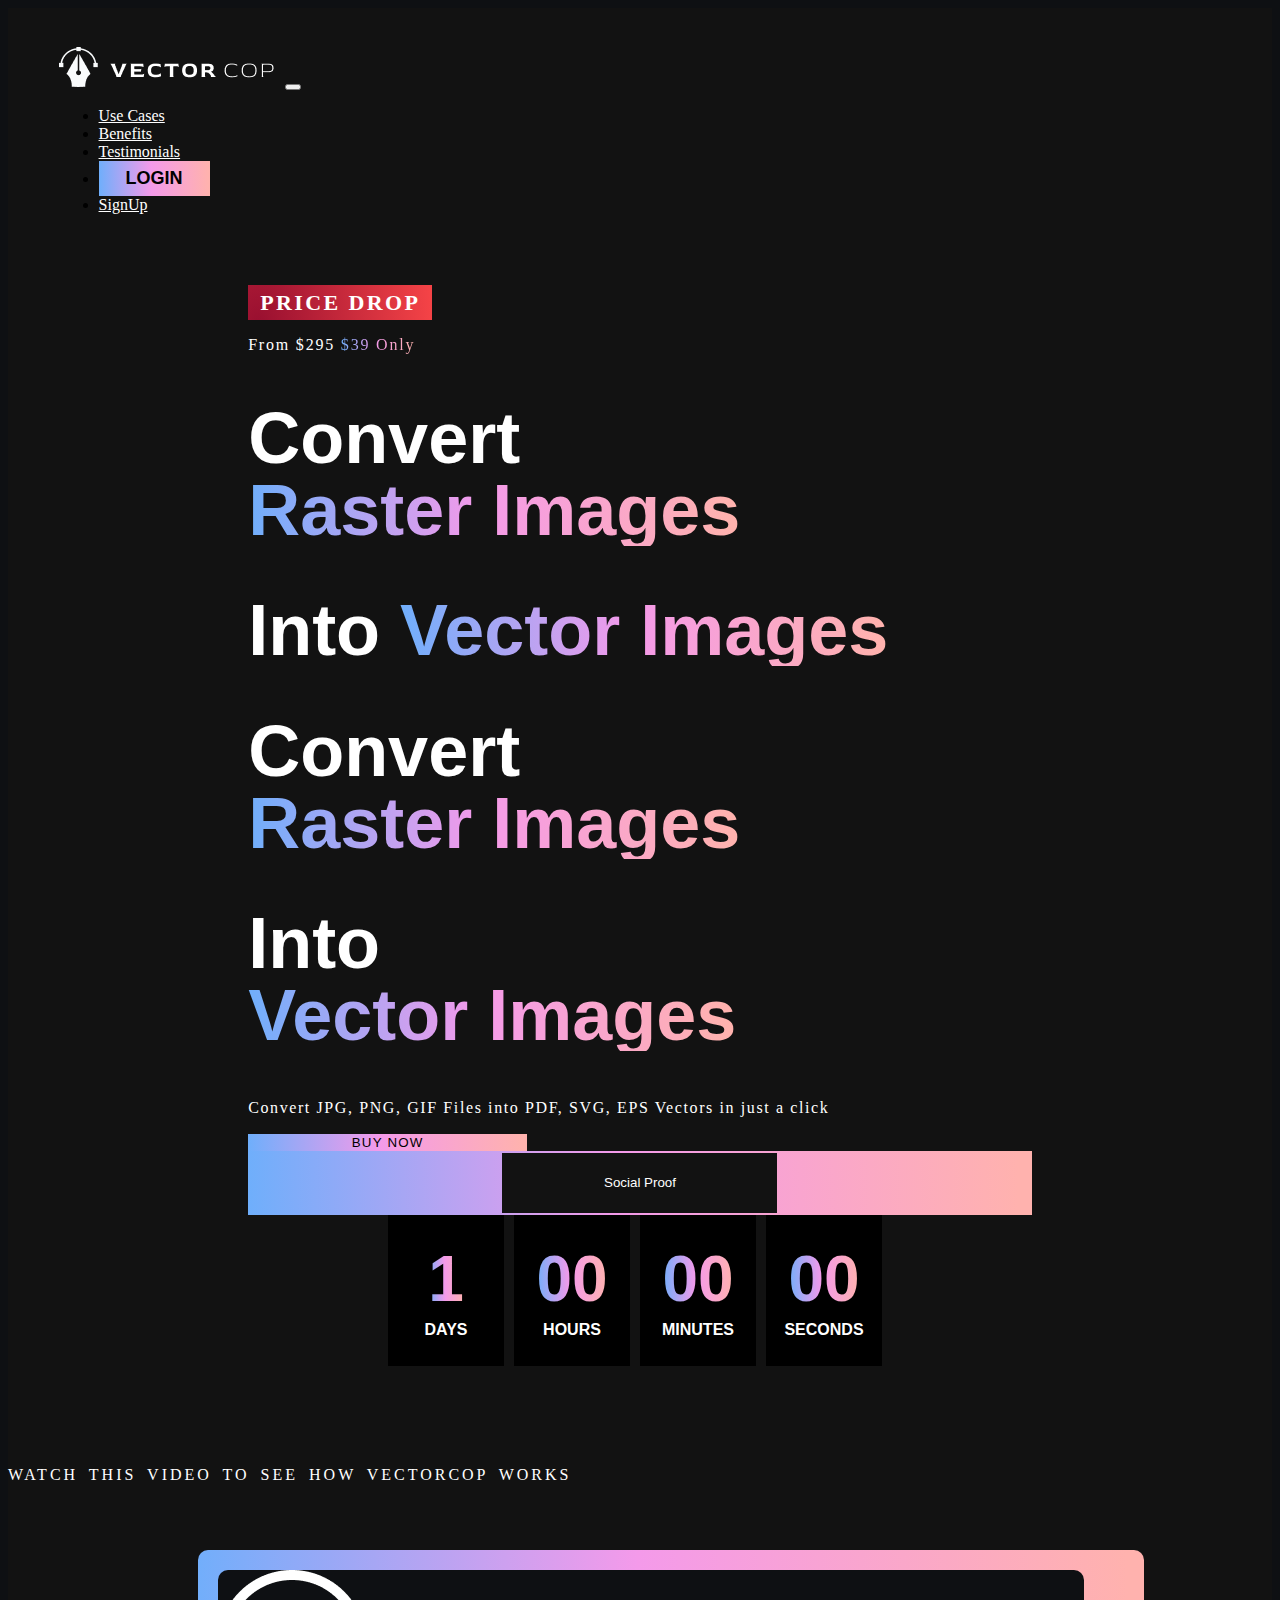
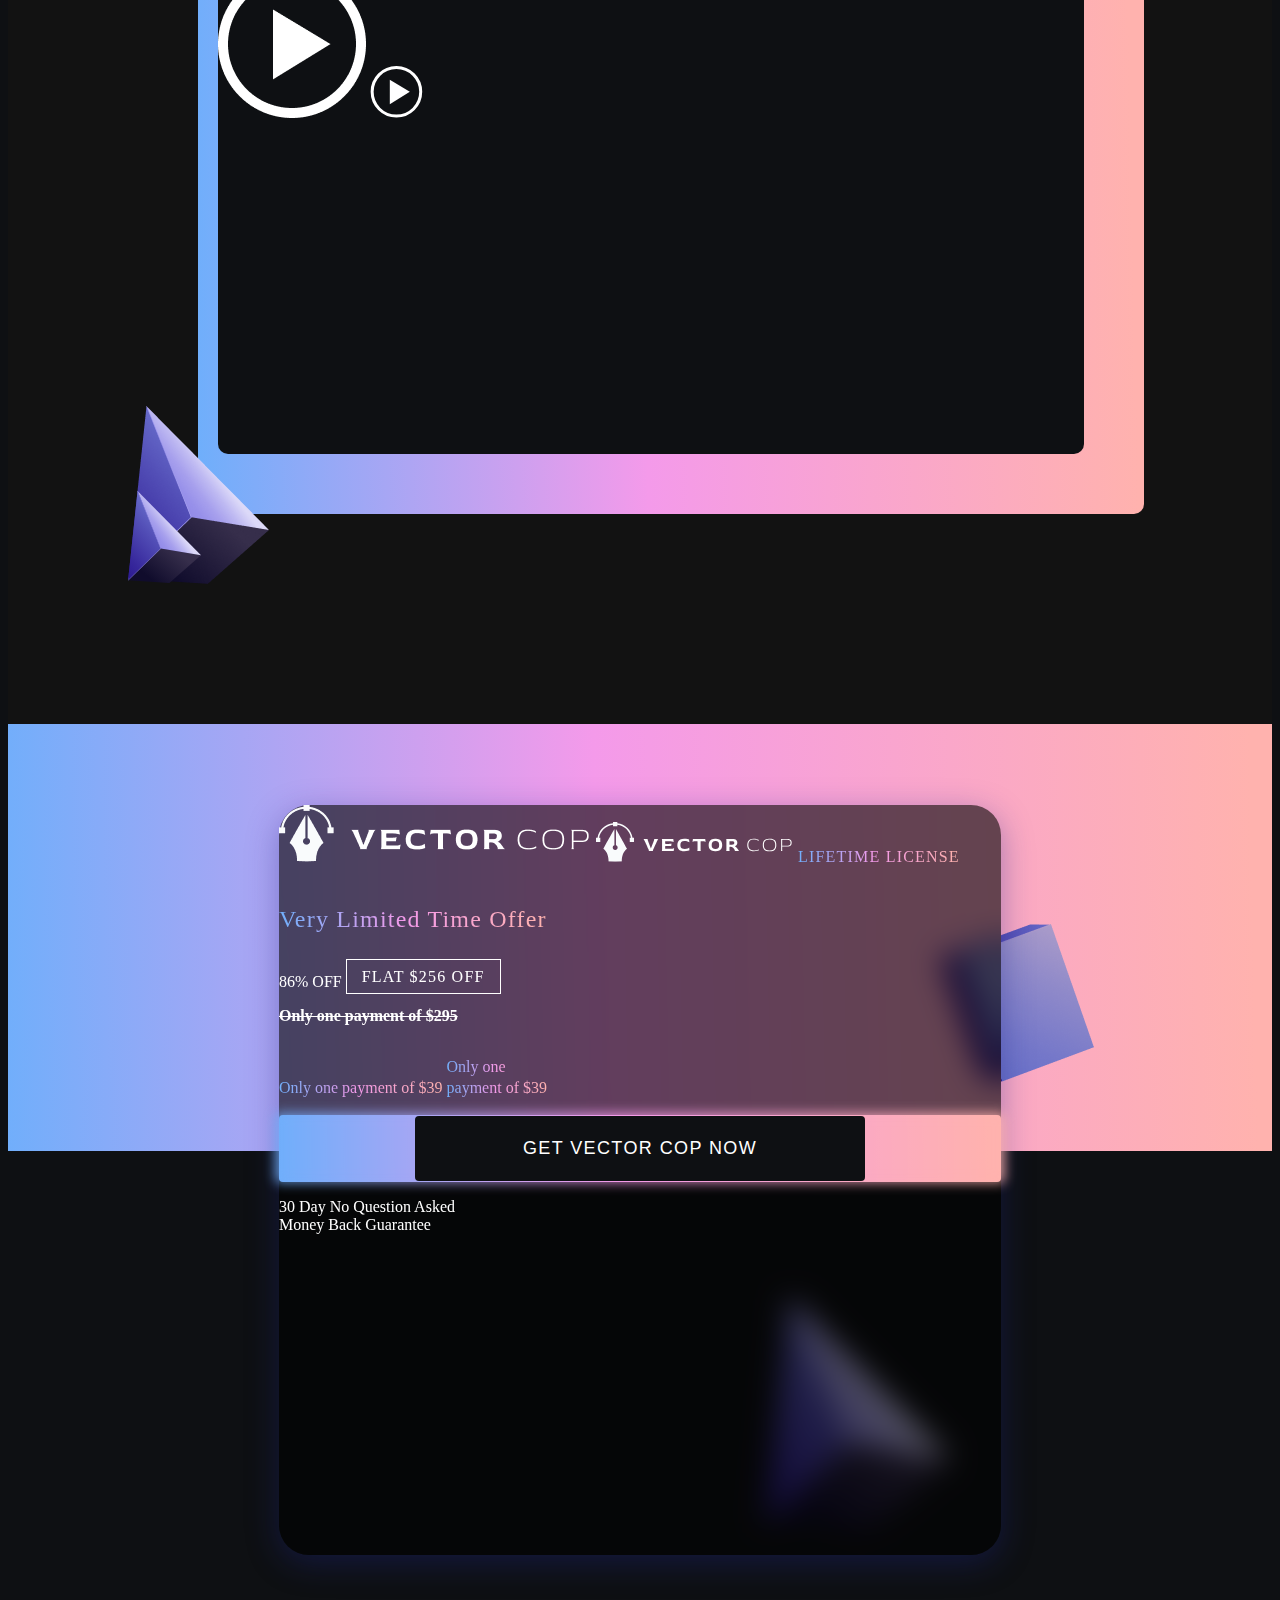
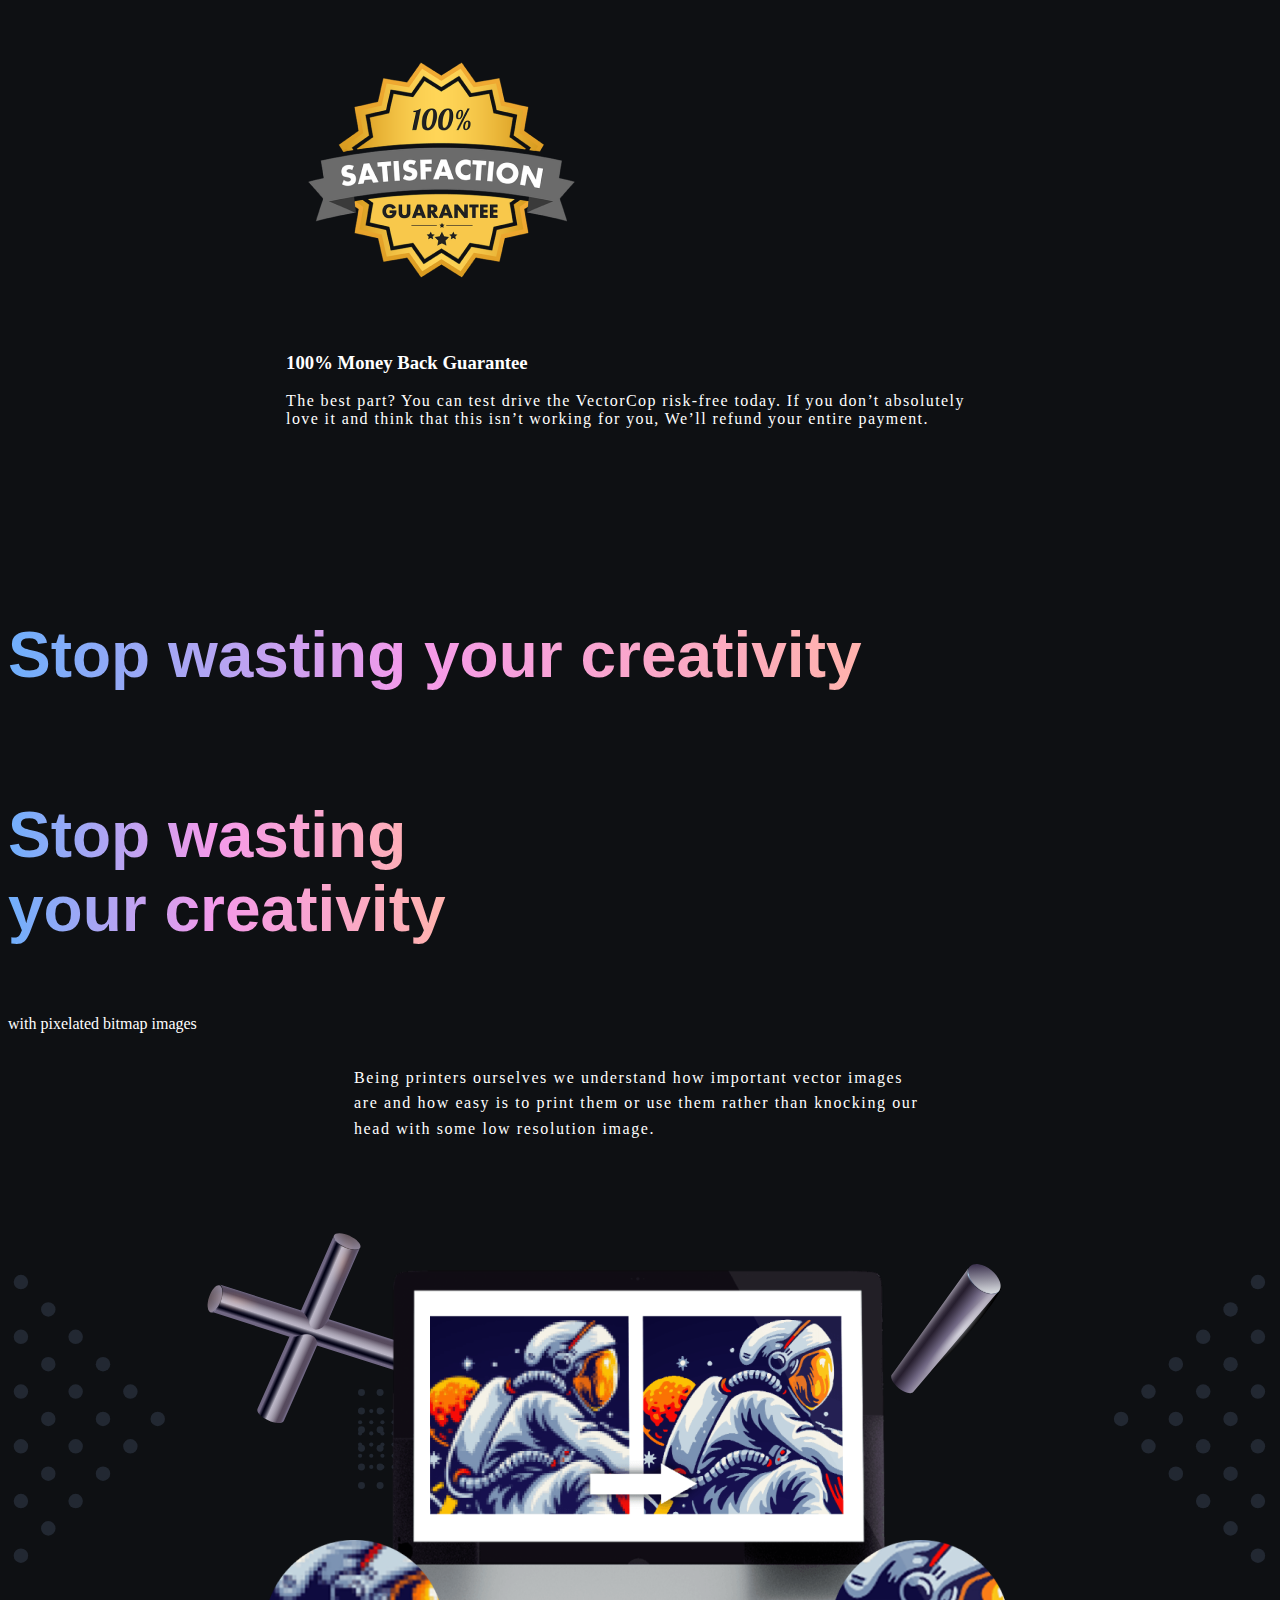
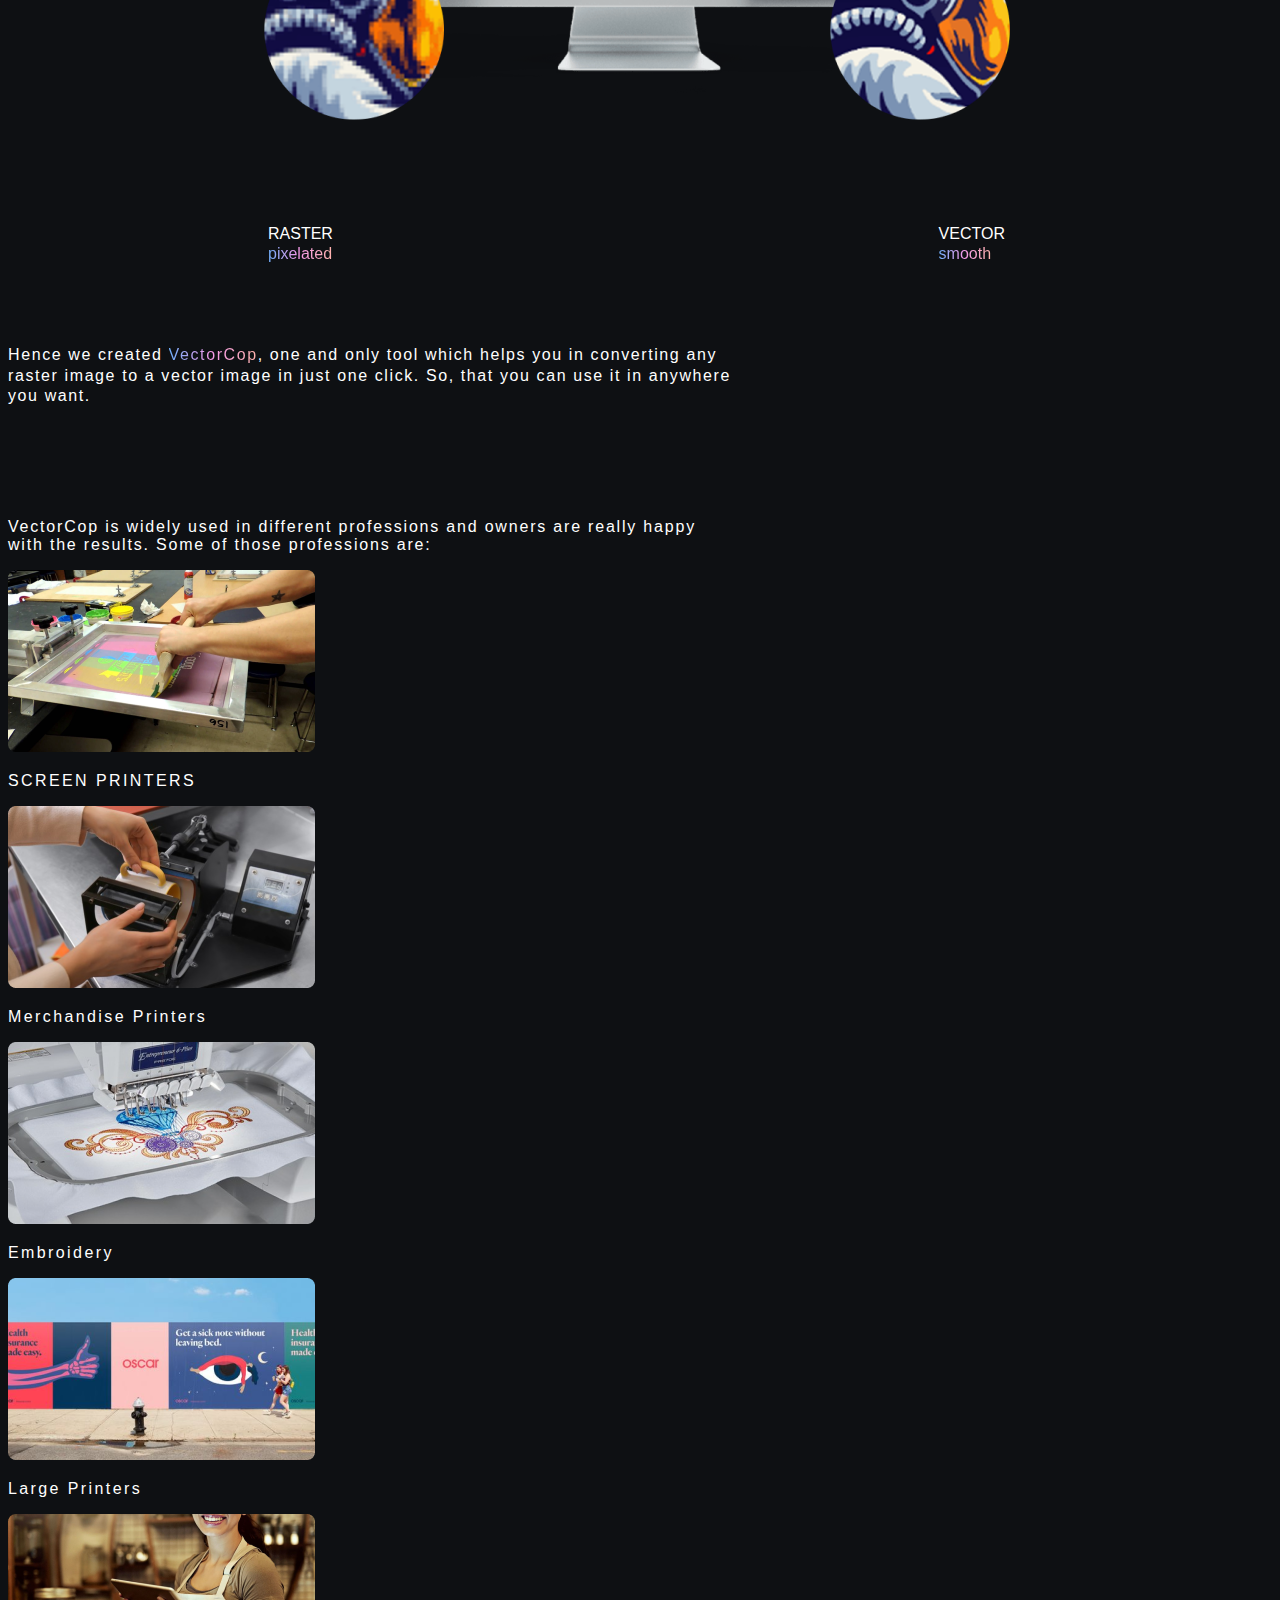
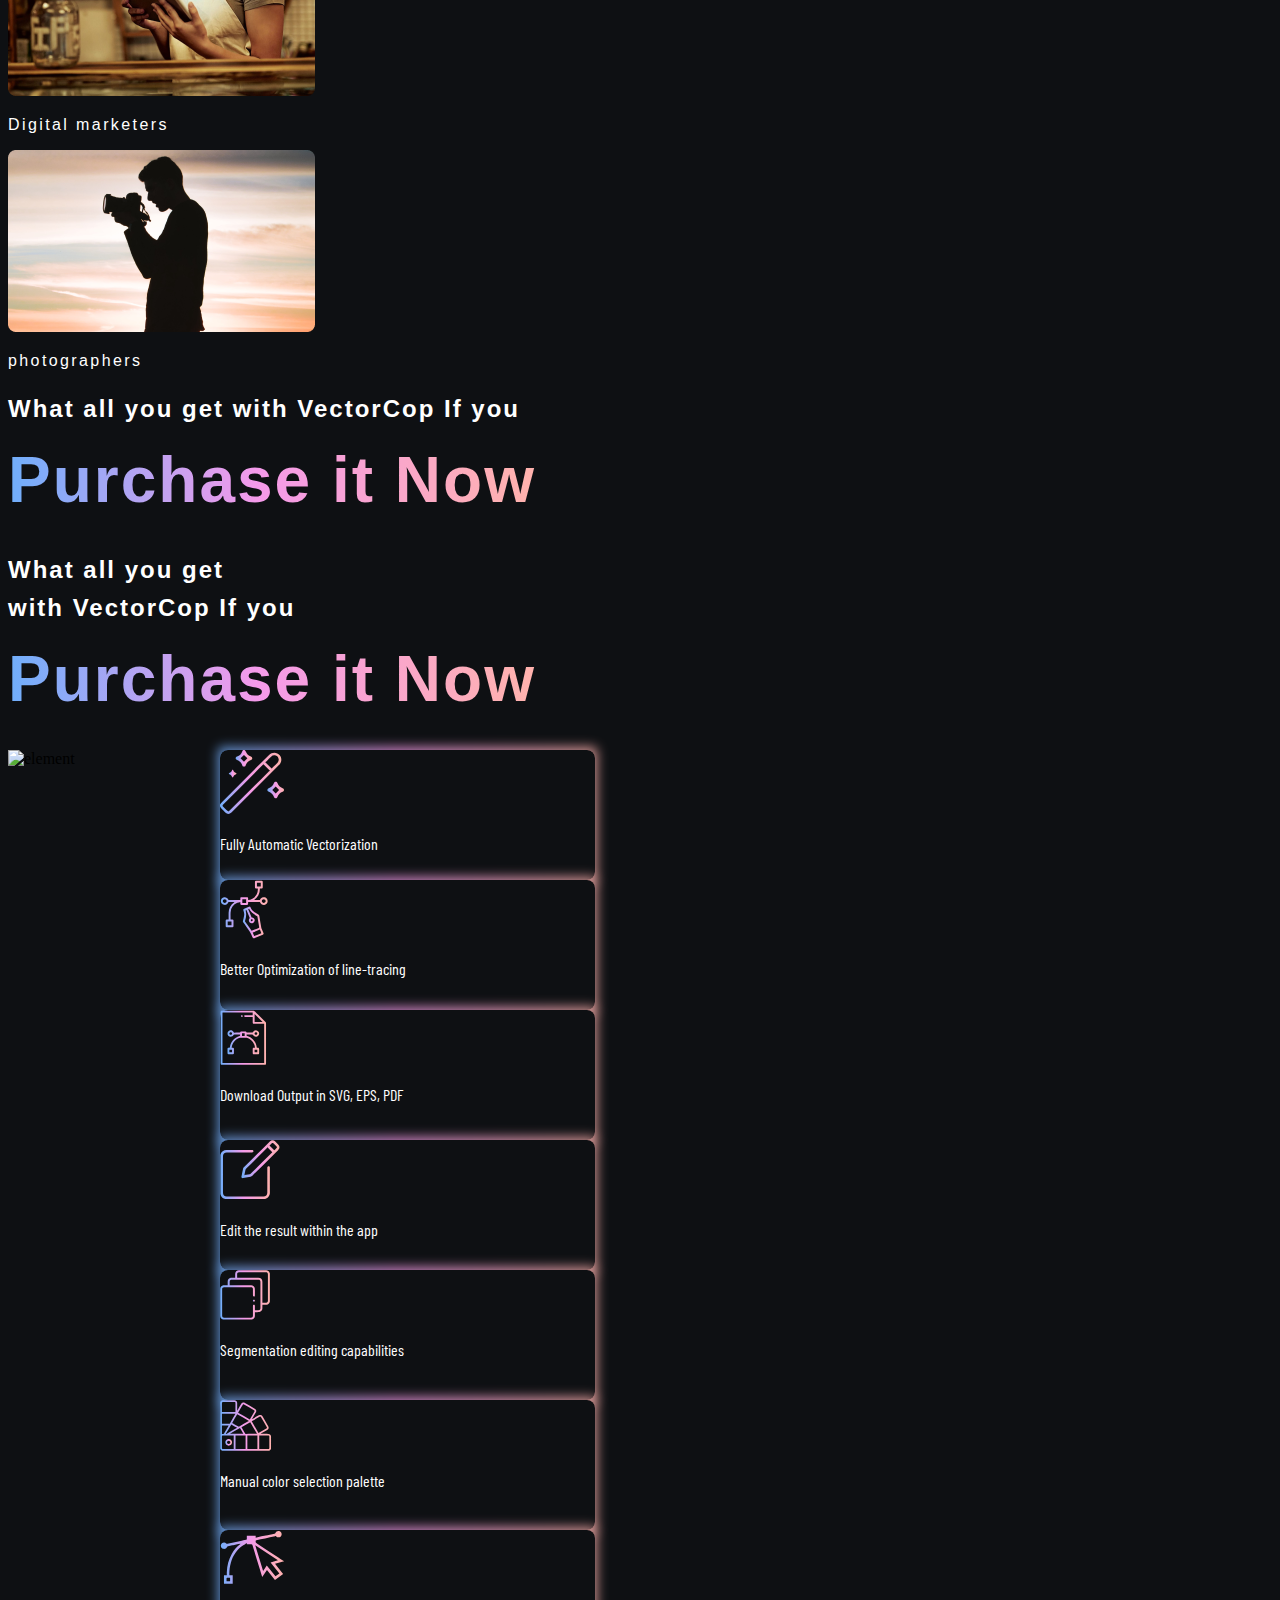
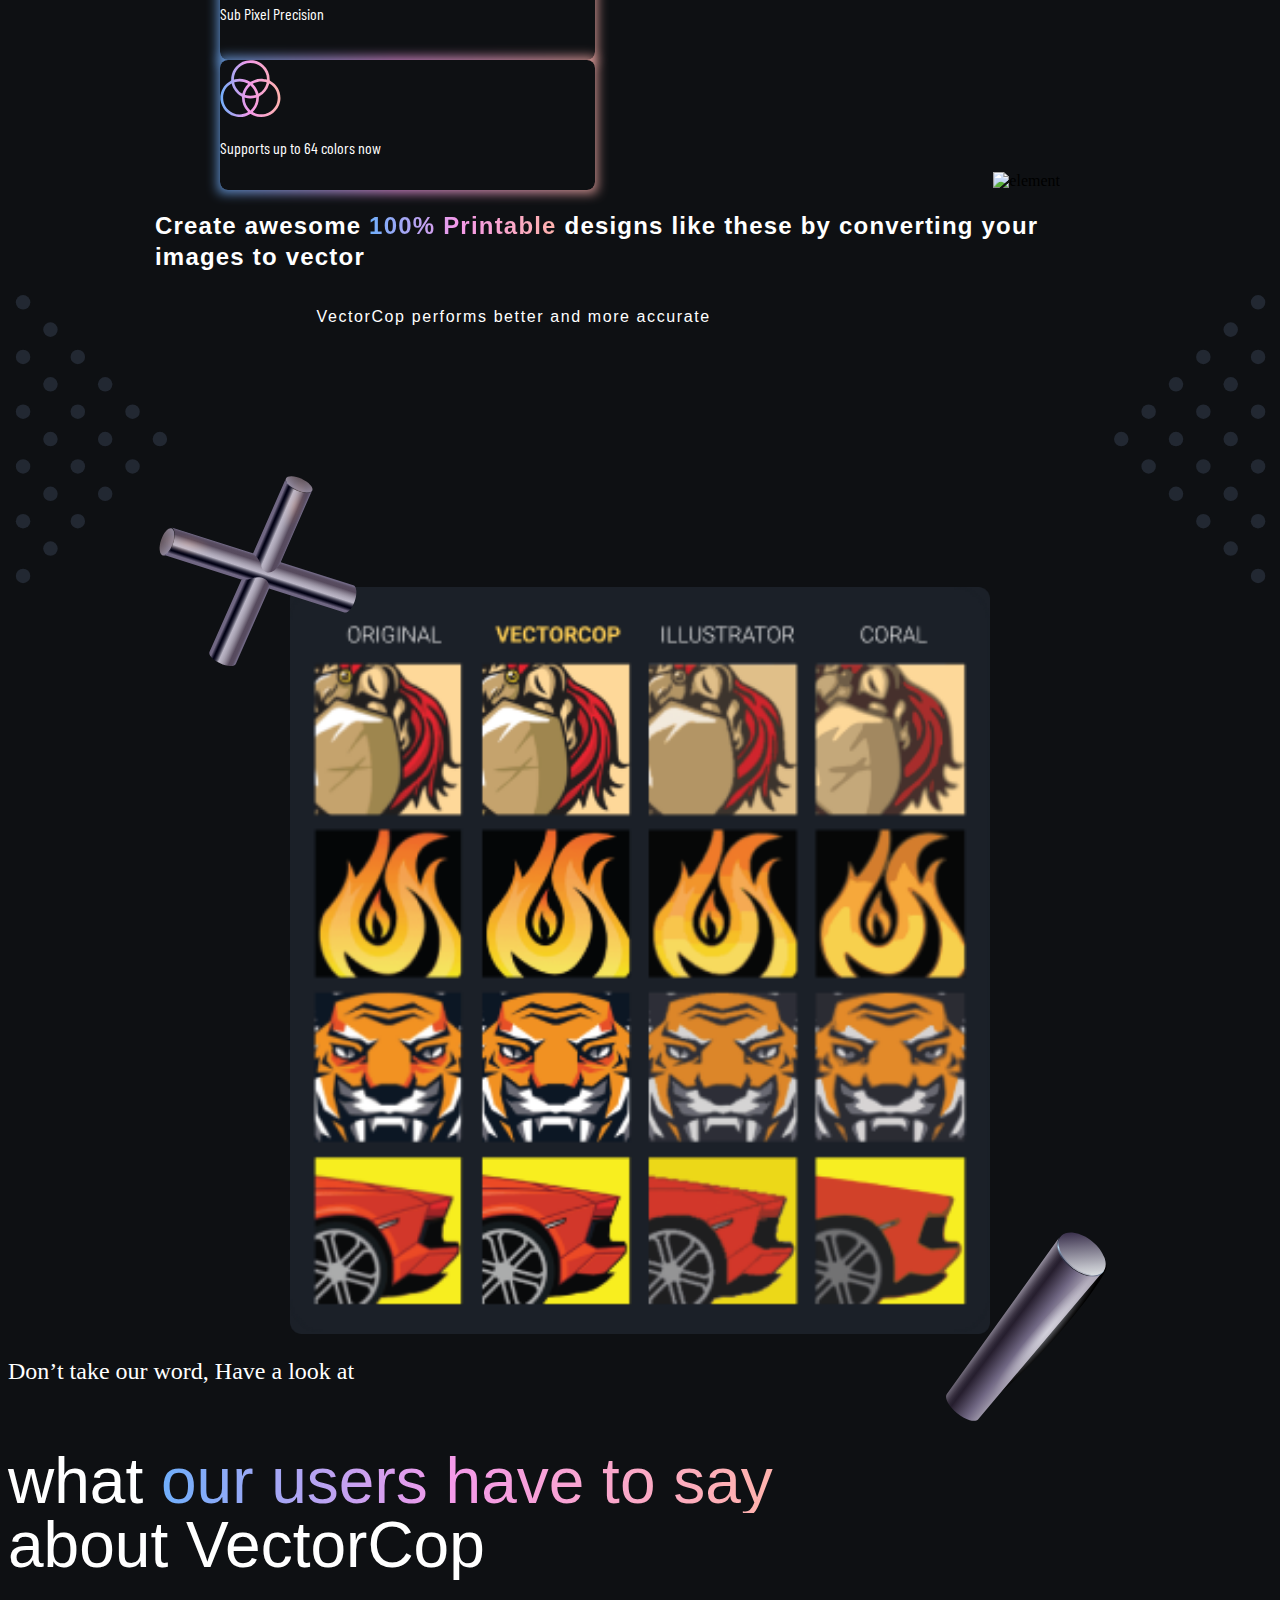
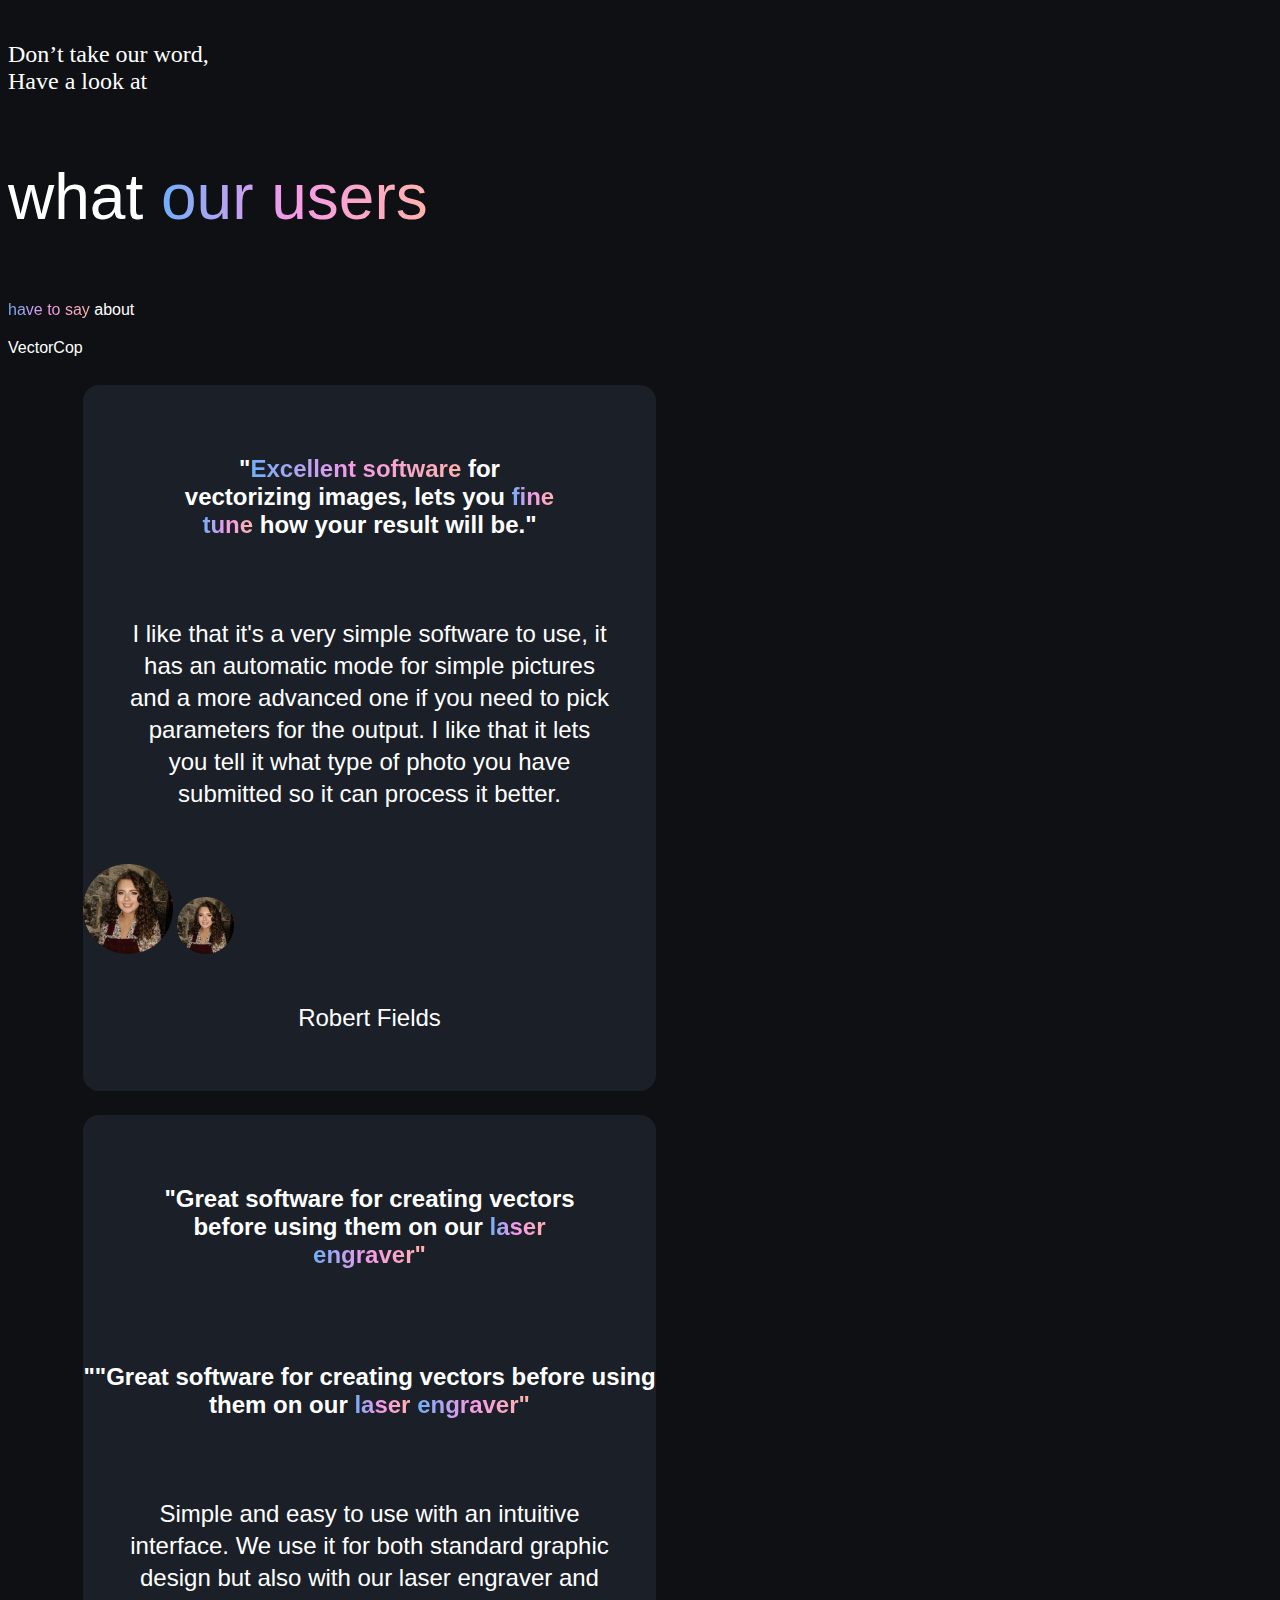
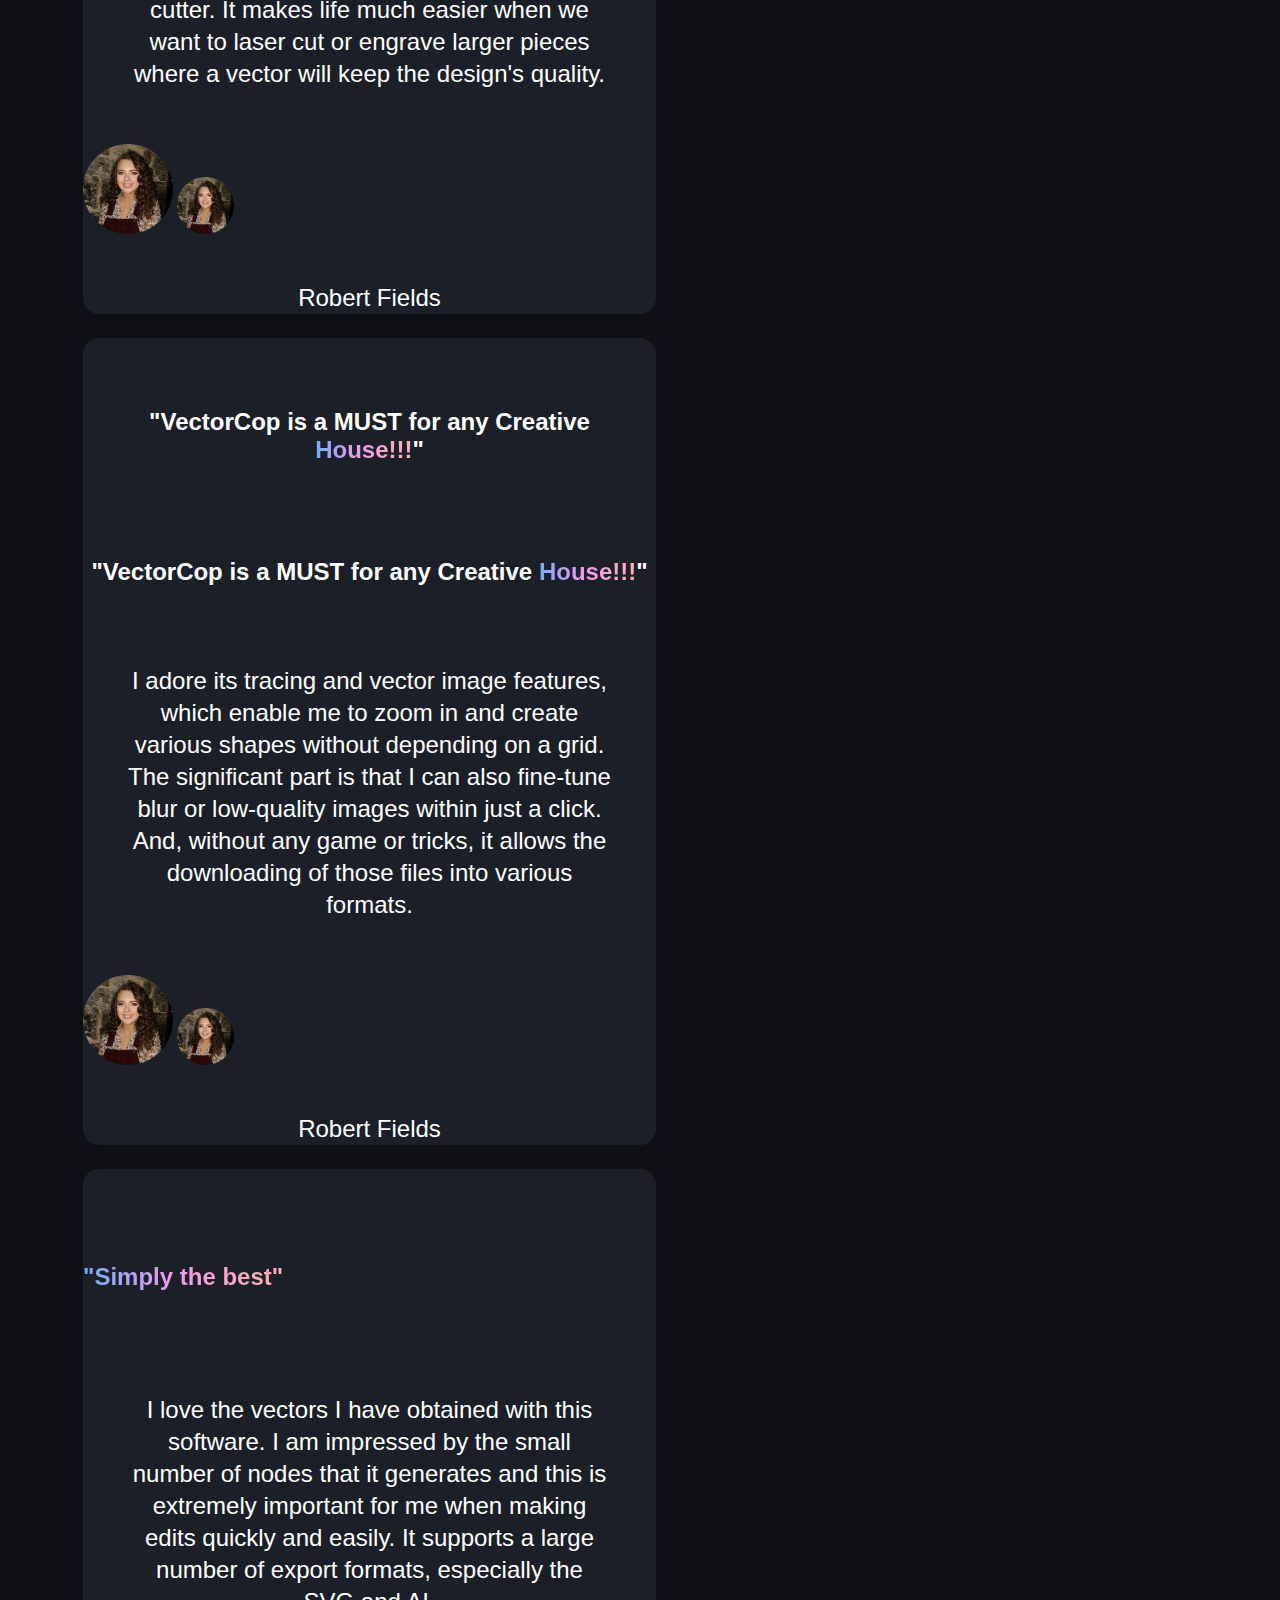
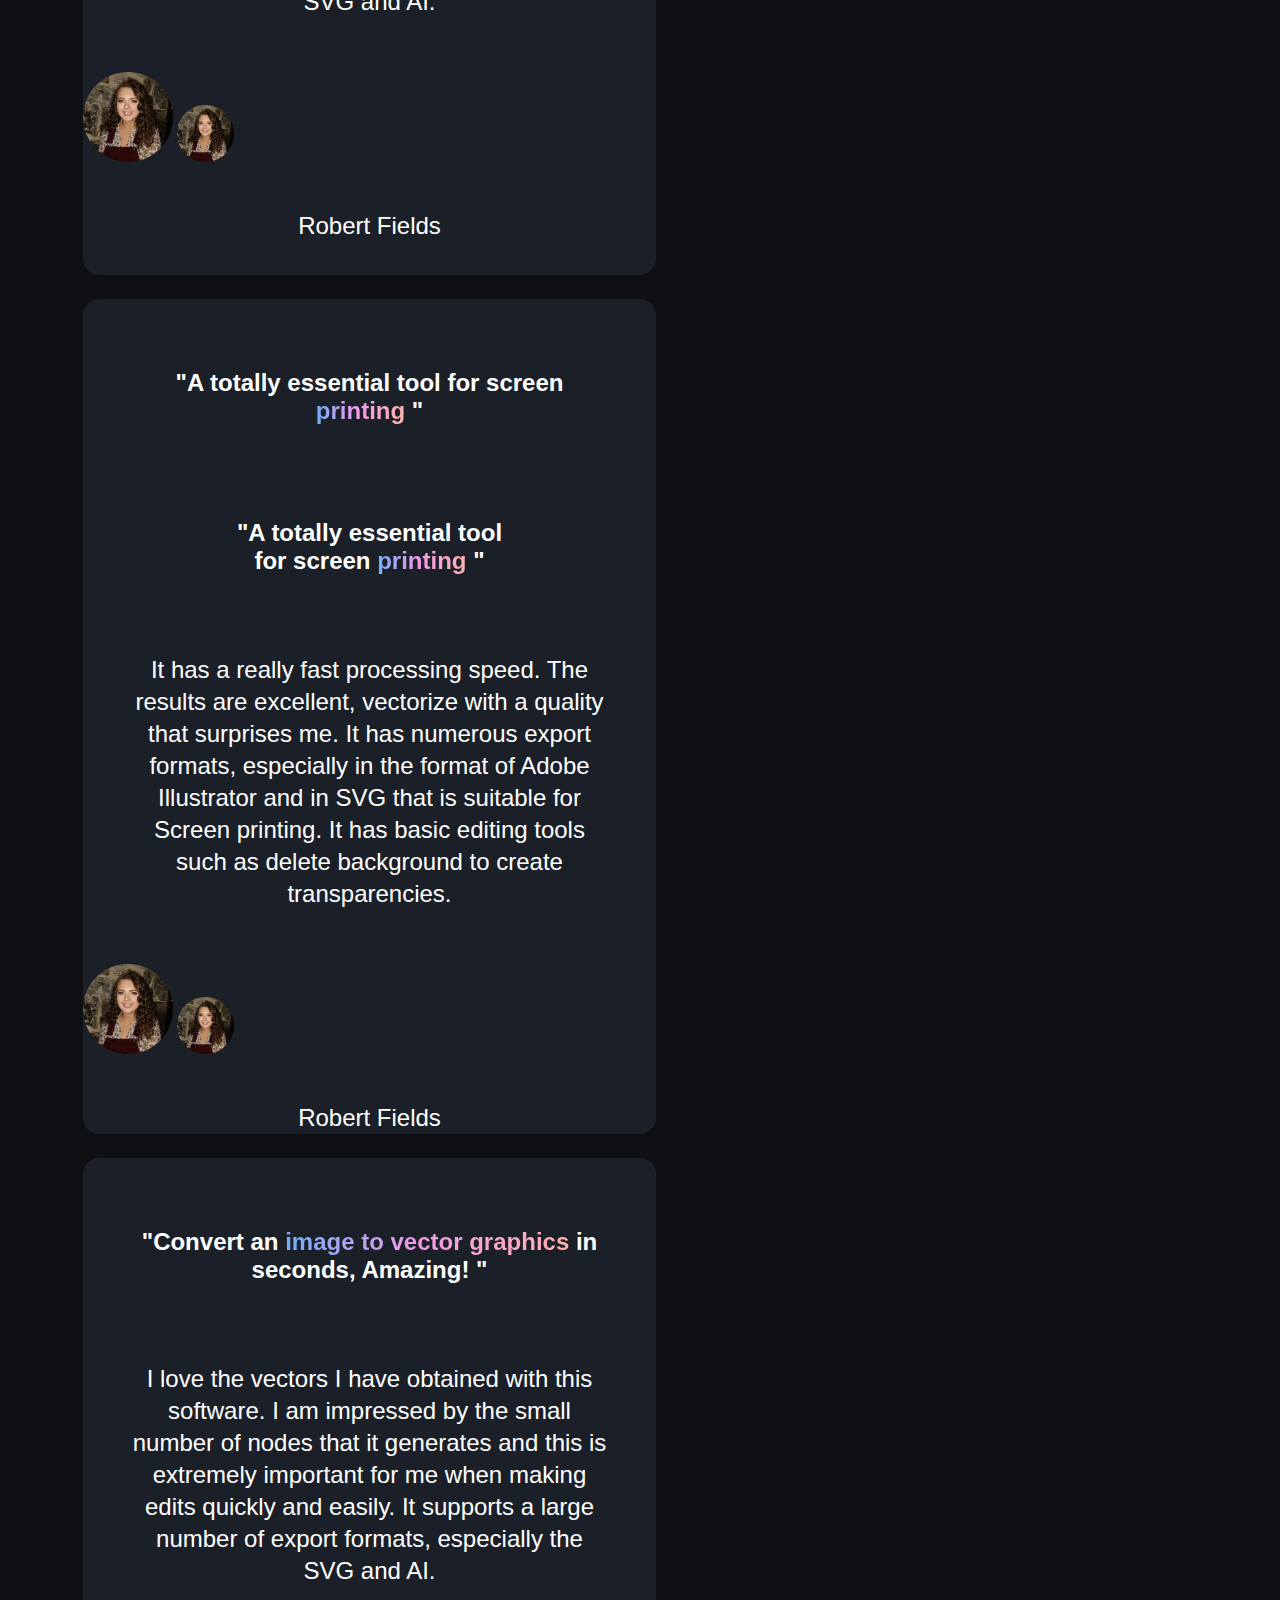
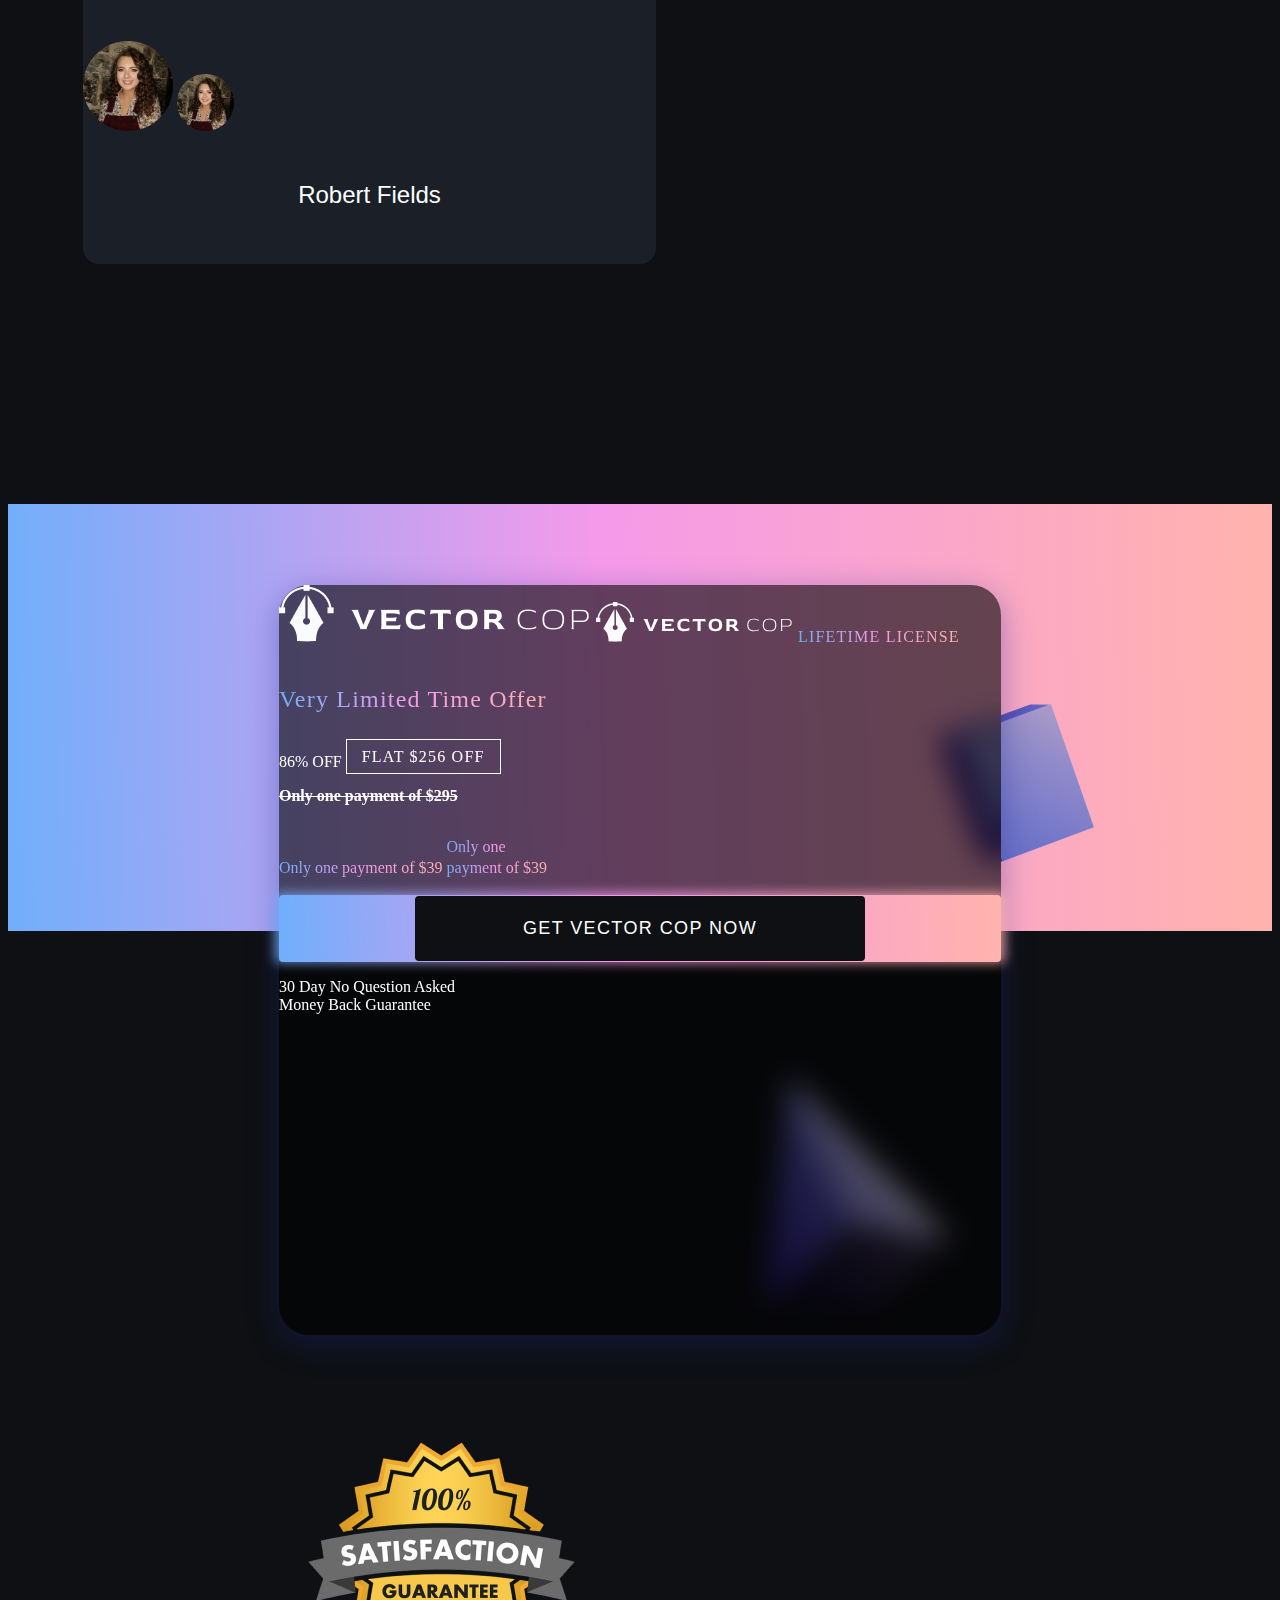
==== commit 74c917e9: "footer" ====
--- a/index.html
+++ b/index.html
@@ -32,7 +32,7 @@
     <title>VectorCop</title>
 </head>
 
-<body>
+<body class="c-bg-b pb-sm-5 pb-0">
     <header>
         <nav class="navbar navbar-expand-lg navbar-dark">
             <div class="container-fluid">
@@ -282,28 +282,28 @@
 
     <div class="c-image-collection-div pb-5 d-flex justify-content-center c-bg-b">
         <div class="row  px-md-4 px-lg-5 px-xl-2 c-image-collection-row pt-5 pb-4 c-white text-uppercase">
-            <div class="col-md-6 col-xl-4 pb-2 pb-lg-0 d-flex flex-column align-items-center">
+            <div class="col-md-6 col-xl-4 pb-4 pb-lg-0 d-flex flex-column align-items-center">
                 <img src="images/Mask Group.png" alt="">
                 <p class="mt-1 mt-lg-4 pt-2 l-space-7 ff-g">SCREEN PRINTERS</p>
             </div>
-            <div class="col-md-6 col-xl-4 pb-2 pb-lg-0 d-flex flex-column align-items-center">
+            <div class="col-md-6 col-xl-4 pb-4 pb-lg-0 d-flex flex-column align-items-center">
                 <img src="images/Mask Group(5).png" alt="">
                 <p class="mt-1 mt-lg-4 pt-2 l-space-7 ff-g">Merchandise Printers</p>
             </div>
             <div
-                class="col-md-6 col-xl-4 pb-2 pb-lg-0 mt-lg-5 mt-xl-0 pt-xl-0 pt-lg-3 d-flex flex-column align-items-center">
+                class="col-md-6 col-xl-4 pb-4 pb-lg-0 mt-lg-5 mt-xl-0 pt-xl-0 pt-lg-3 d-flex flex-column align-items-center">
                 <img src="images/Mask Group (1).png" alt="">
                 <p class="mt-1 mt-lg-4 pt-2 l-space-7 ff-g">Embroidery</p>
             </div>
-            <div class="col-md-6 col-xl-4 pb-2 pb-lg-0 mt-lg-5 pt-lg-3 d-flex flex-column align-items-center">
+            <div class="col-md-6 col-xl-4 pb-4 pb-lg-0 mt-lg-5 pt-lg-3 d-flex flex-column align-items-center">
                 <img src="images/Mask Group (2).png" alt="">
                 <p class="mt-1 mt-lg-4 pt-2 l-space-7 ff-g">Large Printers</p>
             </div>
-            <div class="col-md-6 col-xl-4 pb-2 pb-lg-0 mt-lg-5 pt-lg-3 d-flex flex-column align-items-center">
+            <div class="col-md-6 col-xl-4 pb-4 pb-lg-0 mt-lg-5 pt-lg-3 d-flex flex-column align-items-center">
                 <img src="images/Mask Group (3).png" alt="">
                 <p class="mt-1 mt-lg-4 pt-2 l-space-7 ff-g">Digital marketers</p>
             </div>
-            <div class="col-md-6 col-xl-4 pb-2 pb-lg-0 mt-lg-5 pt-lg-3 d-flex flex-column align-items-center">
+            <div class="col-md-6 col-xl-4 pb-4 pb-lg-0 mt-lg-5 pt-lg-3 d-flex flex-column align-items-center">
                 <img src="images/Mask Group (4).png" alt="">
                 <p class="mt-1 mt-lg-4 pt-2 l-space-7 ff-g">photographers</p>
             </div>
@@ -740,6 +740,15 @@
         </div>
     </div>
 
+    <footer class="py-5 mb-5 d-flex flex-column align-items-center">
+        <img class="d-sm-none" src="images/Group 84.png" alt="logo">
+        <img class="d-none d-sm-block" src="images/Group 40.png" alt="logo">
+        
+        <p class=" mb-1 mt-3 fs-5 fs-md-16 ff-g c-white fw-500 l-space-3">Vector Cop ©2019 - All Rights Reserved </p>  
+
+        <p class="fs-5 fs-md-16 ff-g c-white fw-500 l-space-3">Contact: support@vectorcop.com</p>
+    </footer>
+
 
 
 
--- a/css/style.css
+++ b/css/style.css
@@ -1474,3 +1474,6 @@
     }
 }
 
+footer{
+    background-color: black;
+}
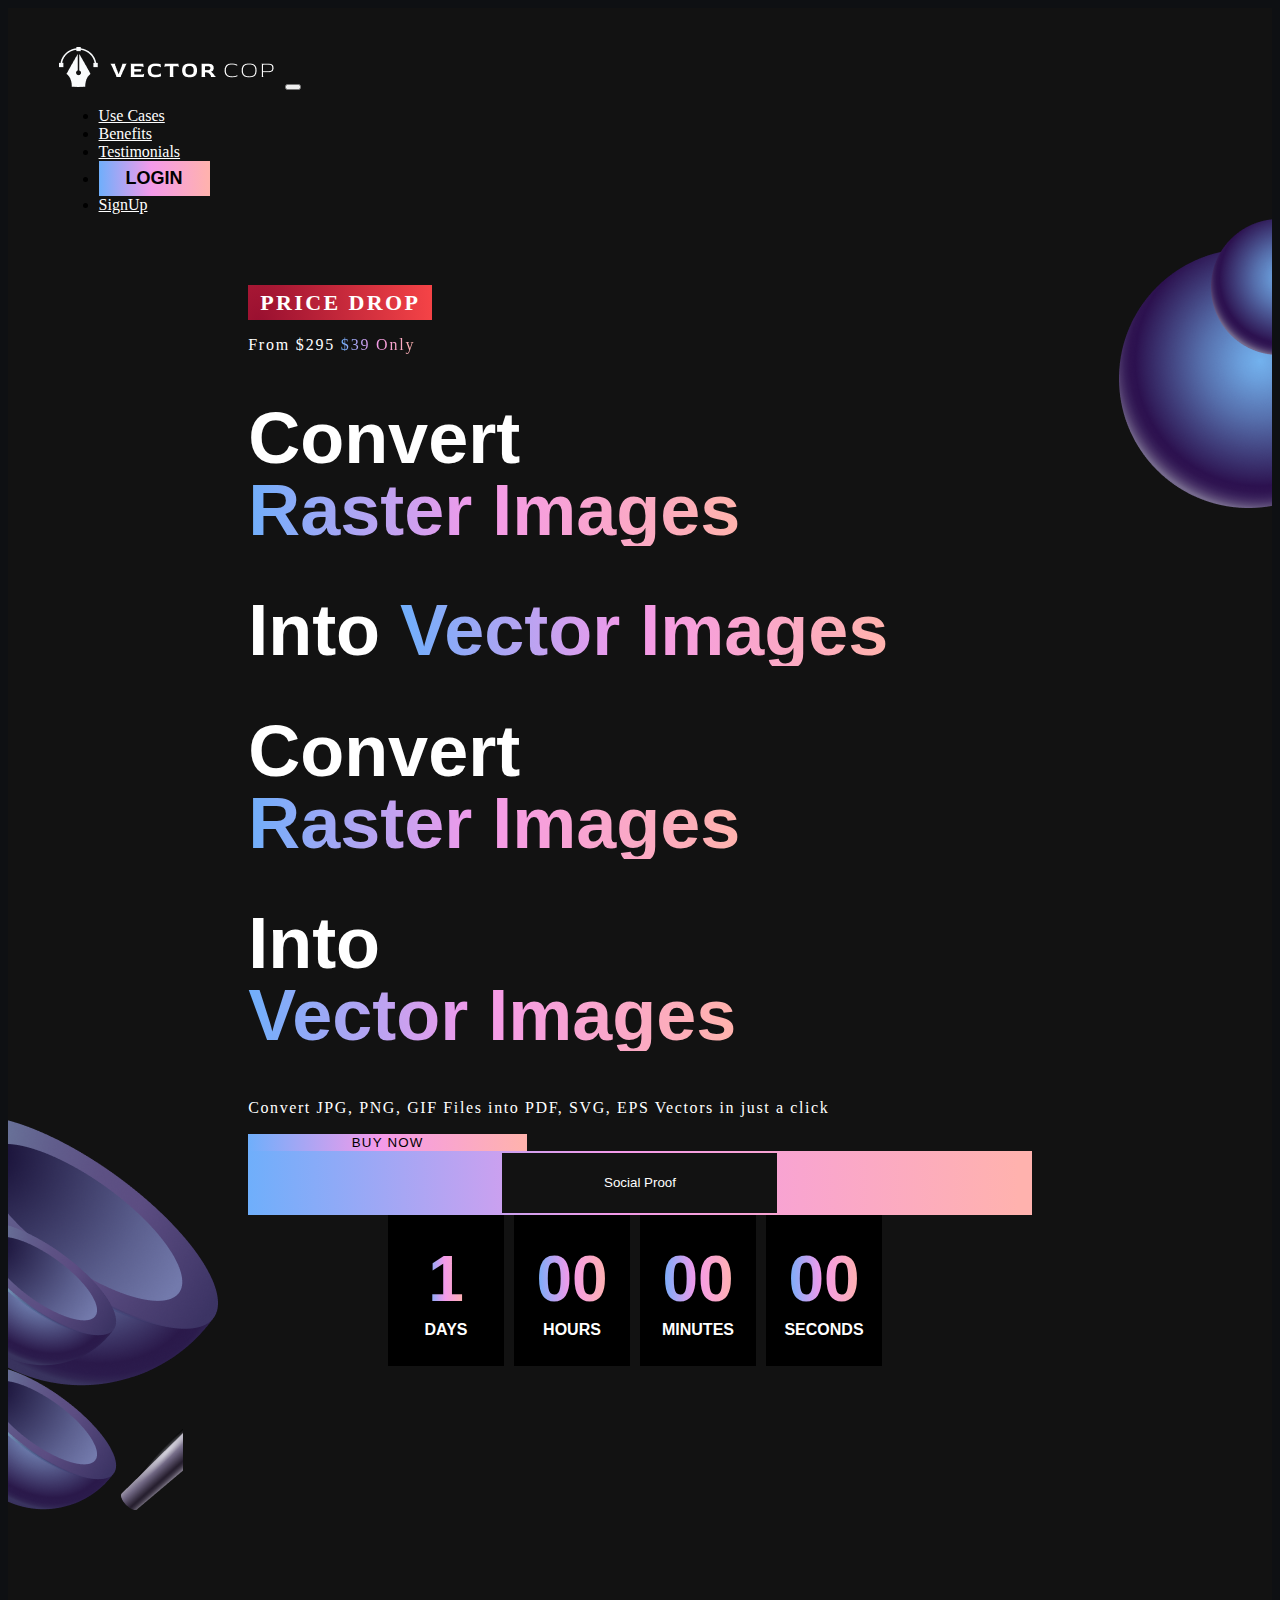
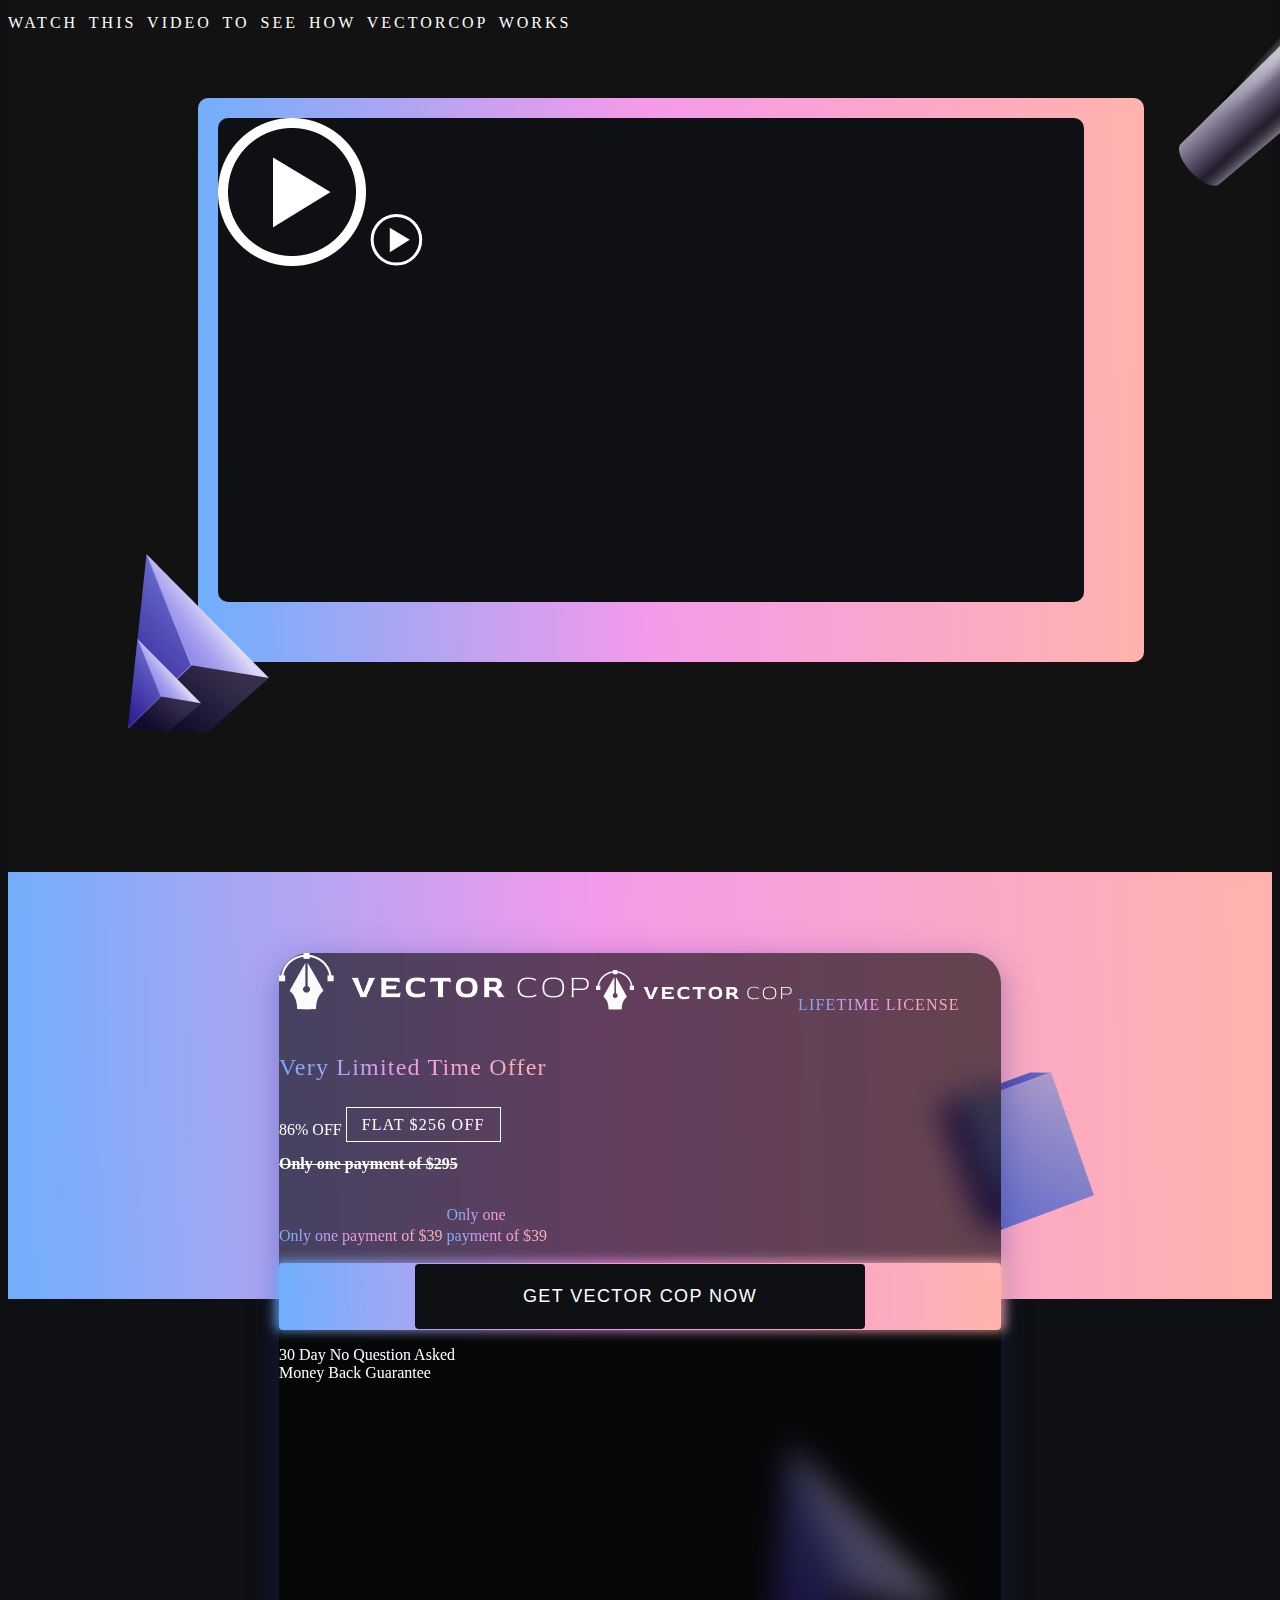
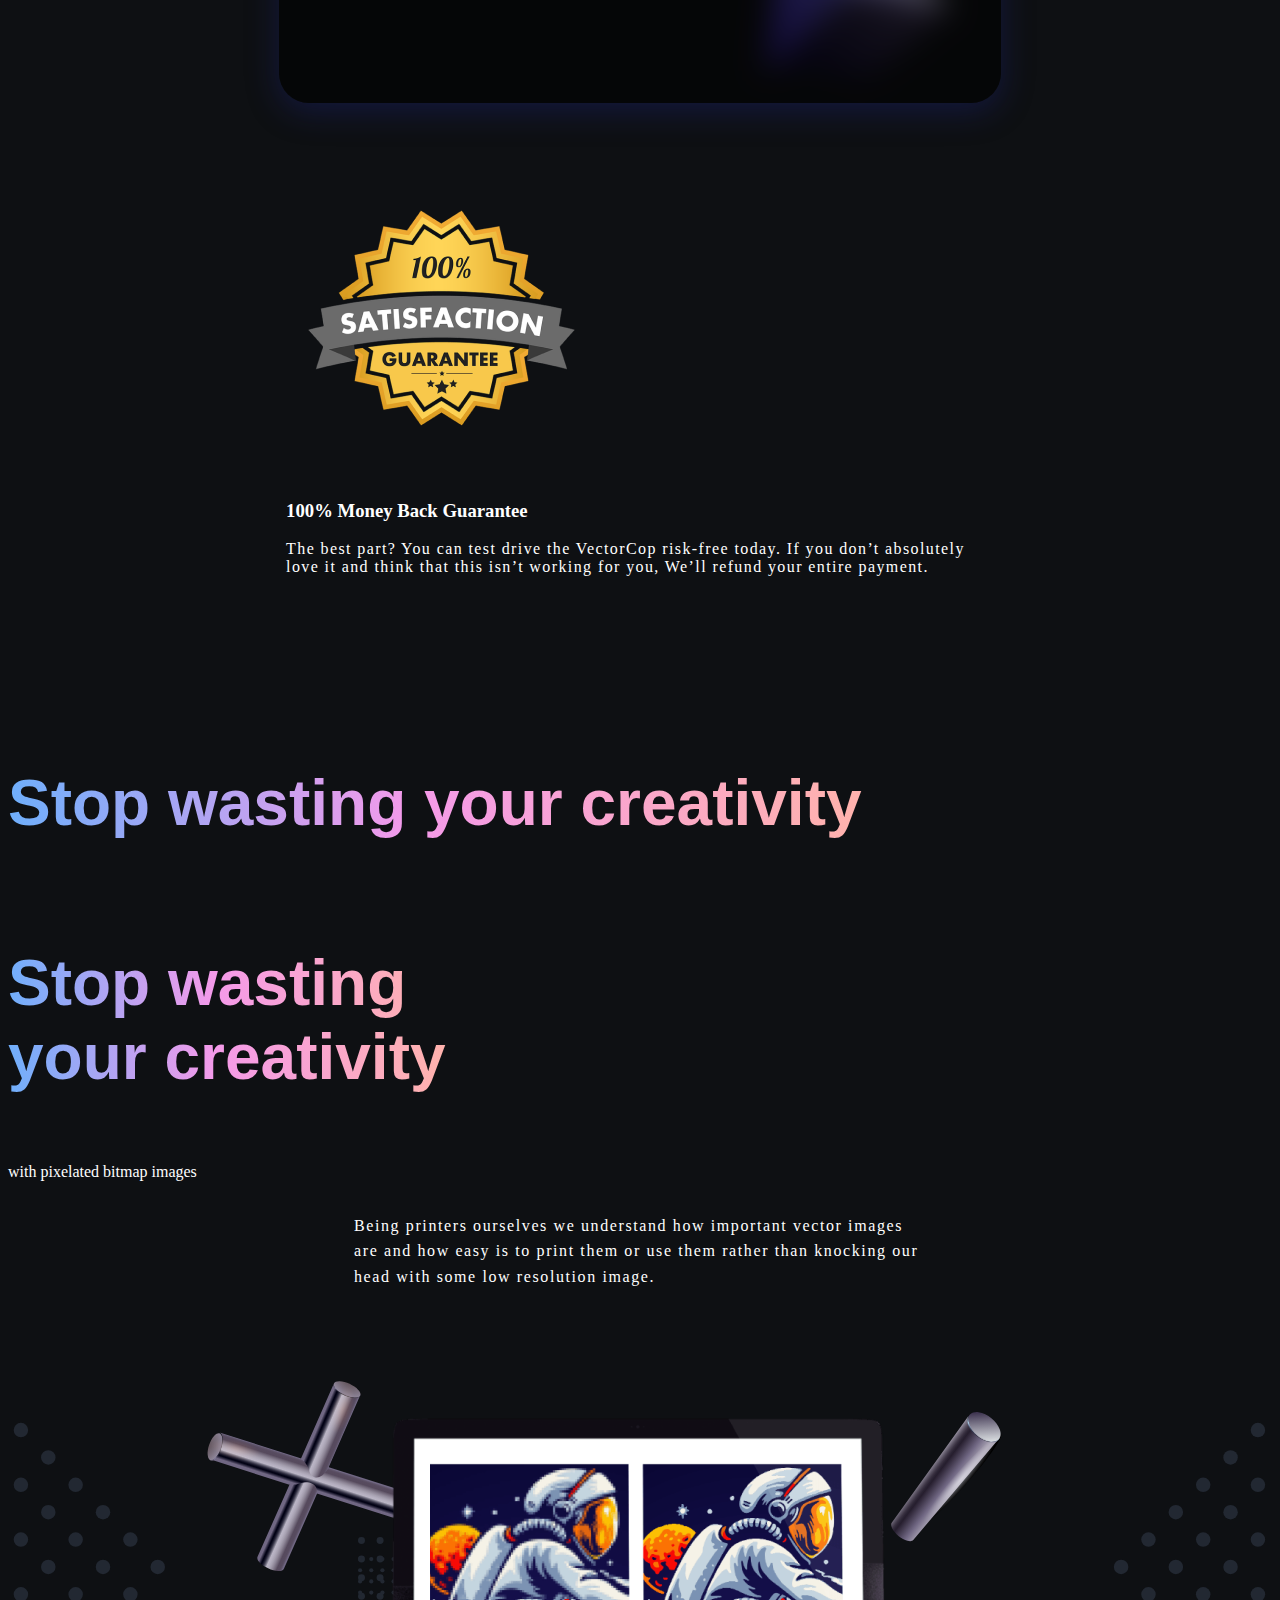
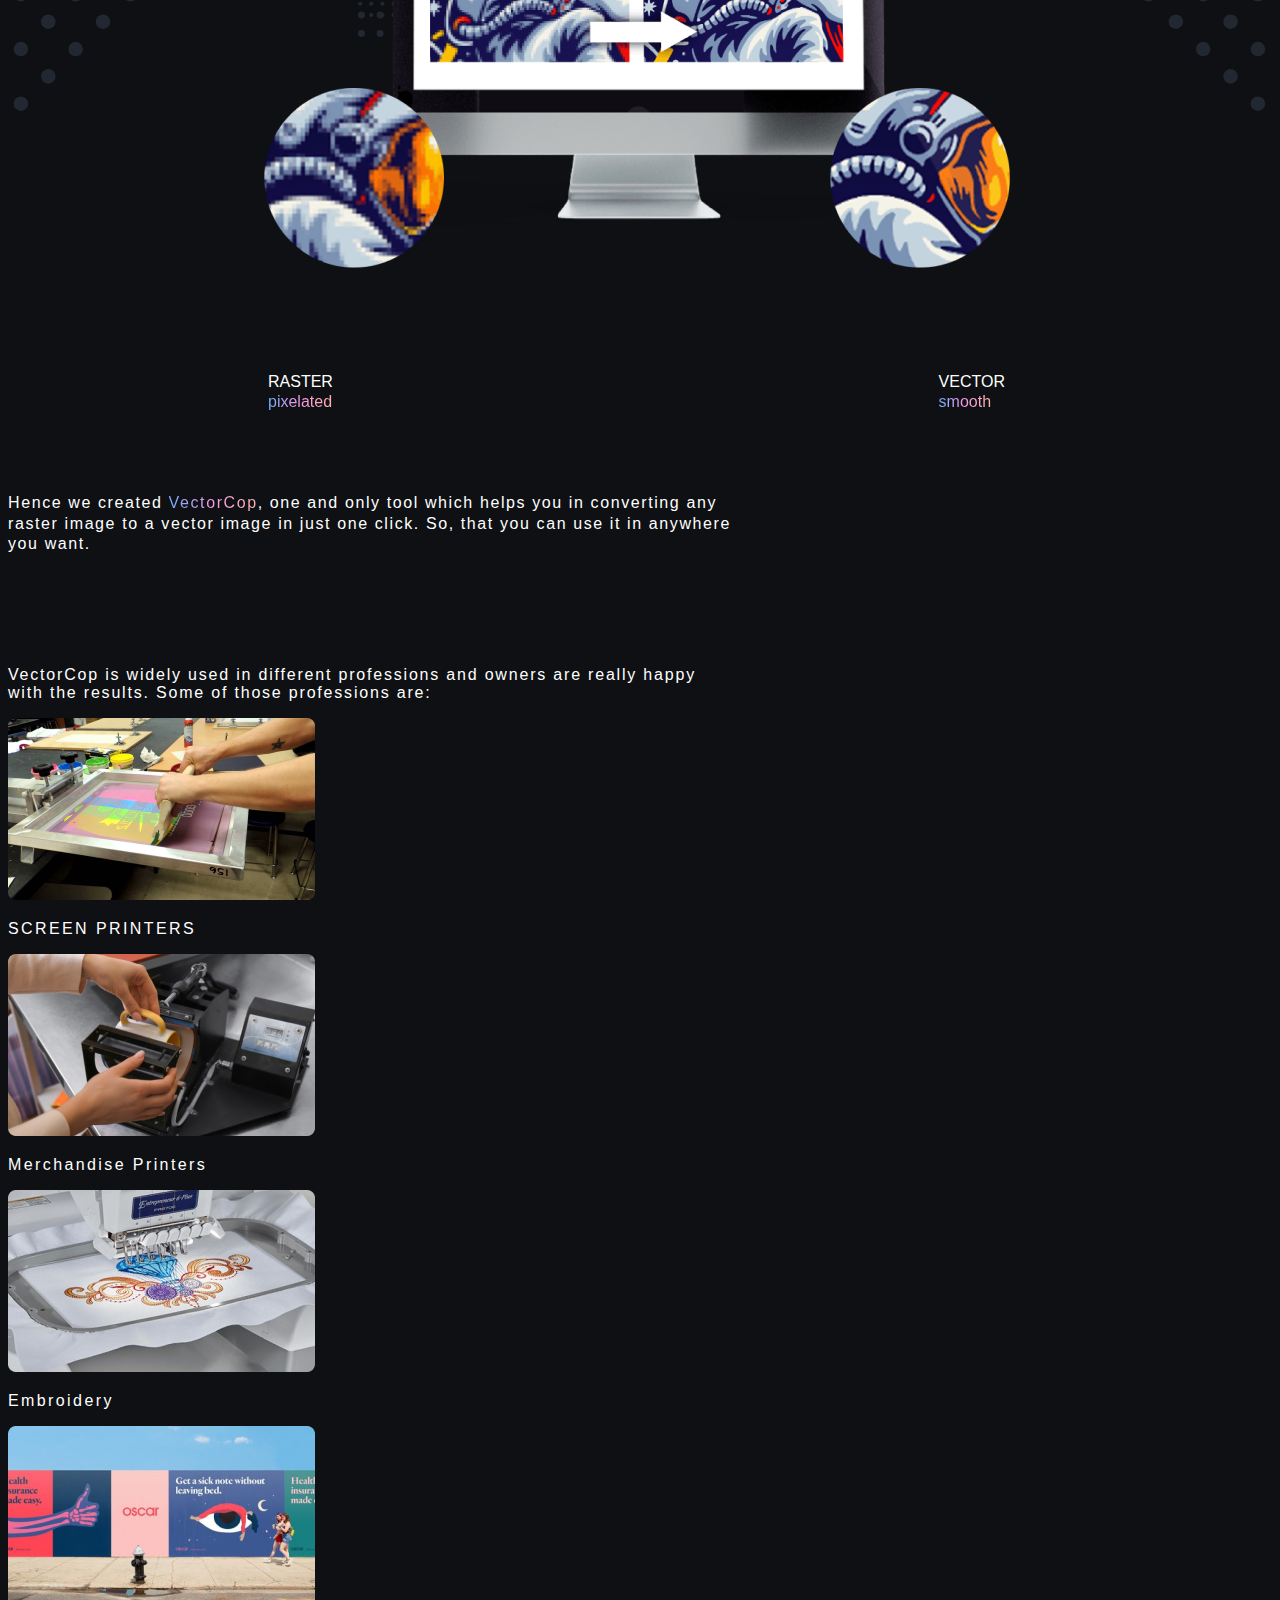
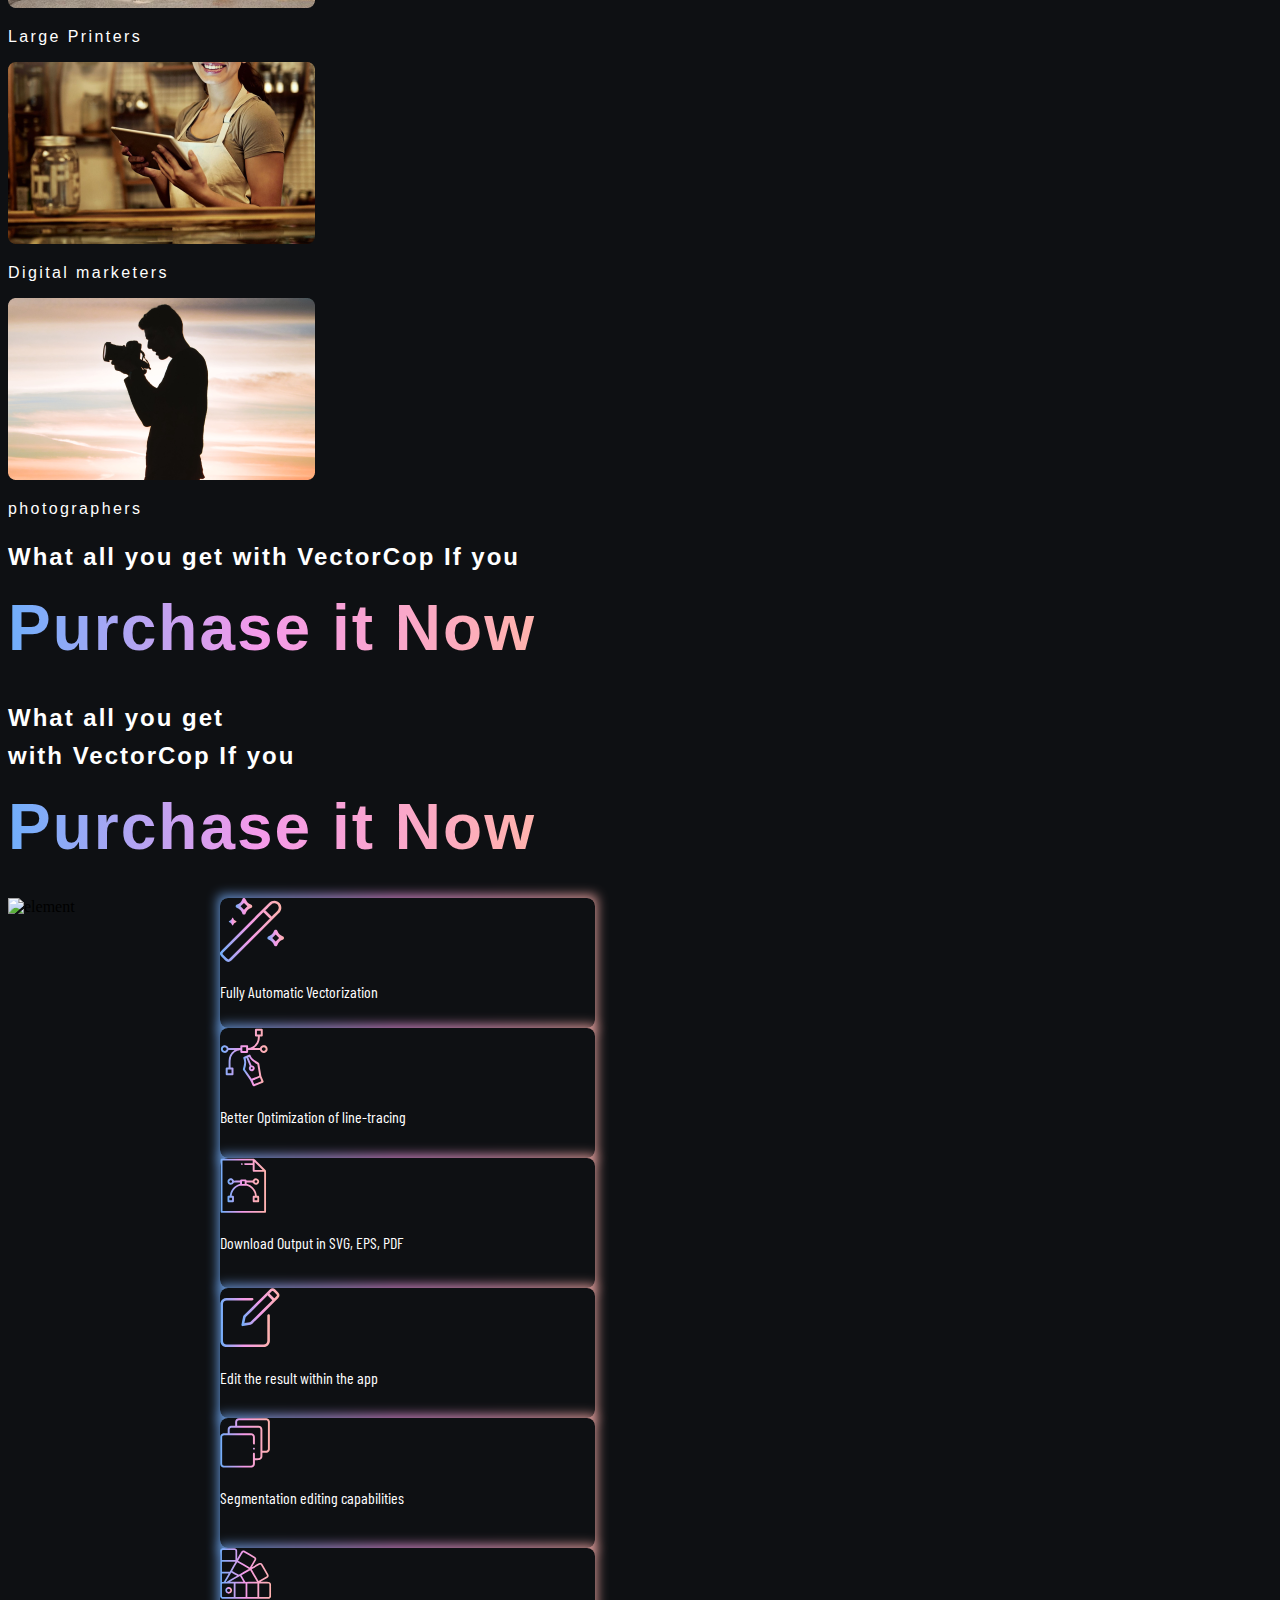
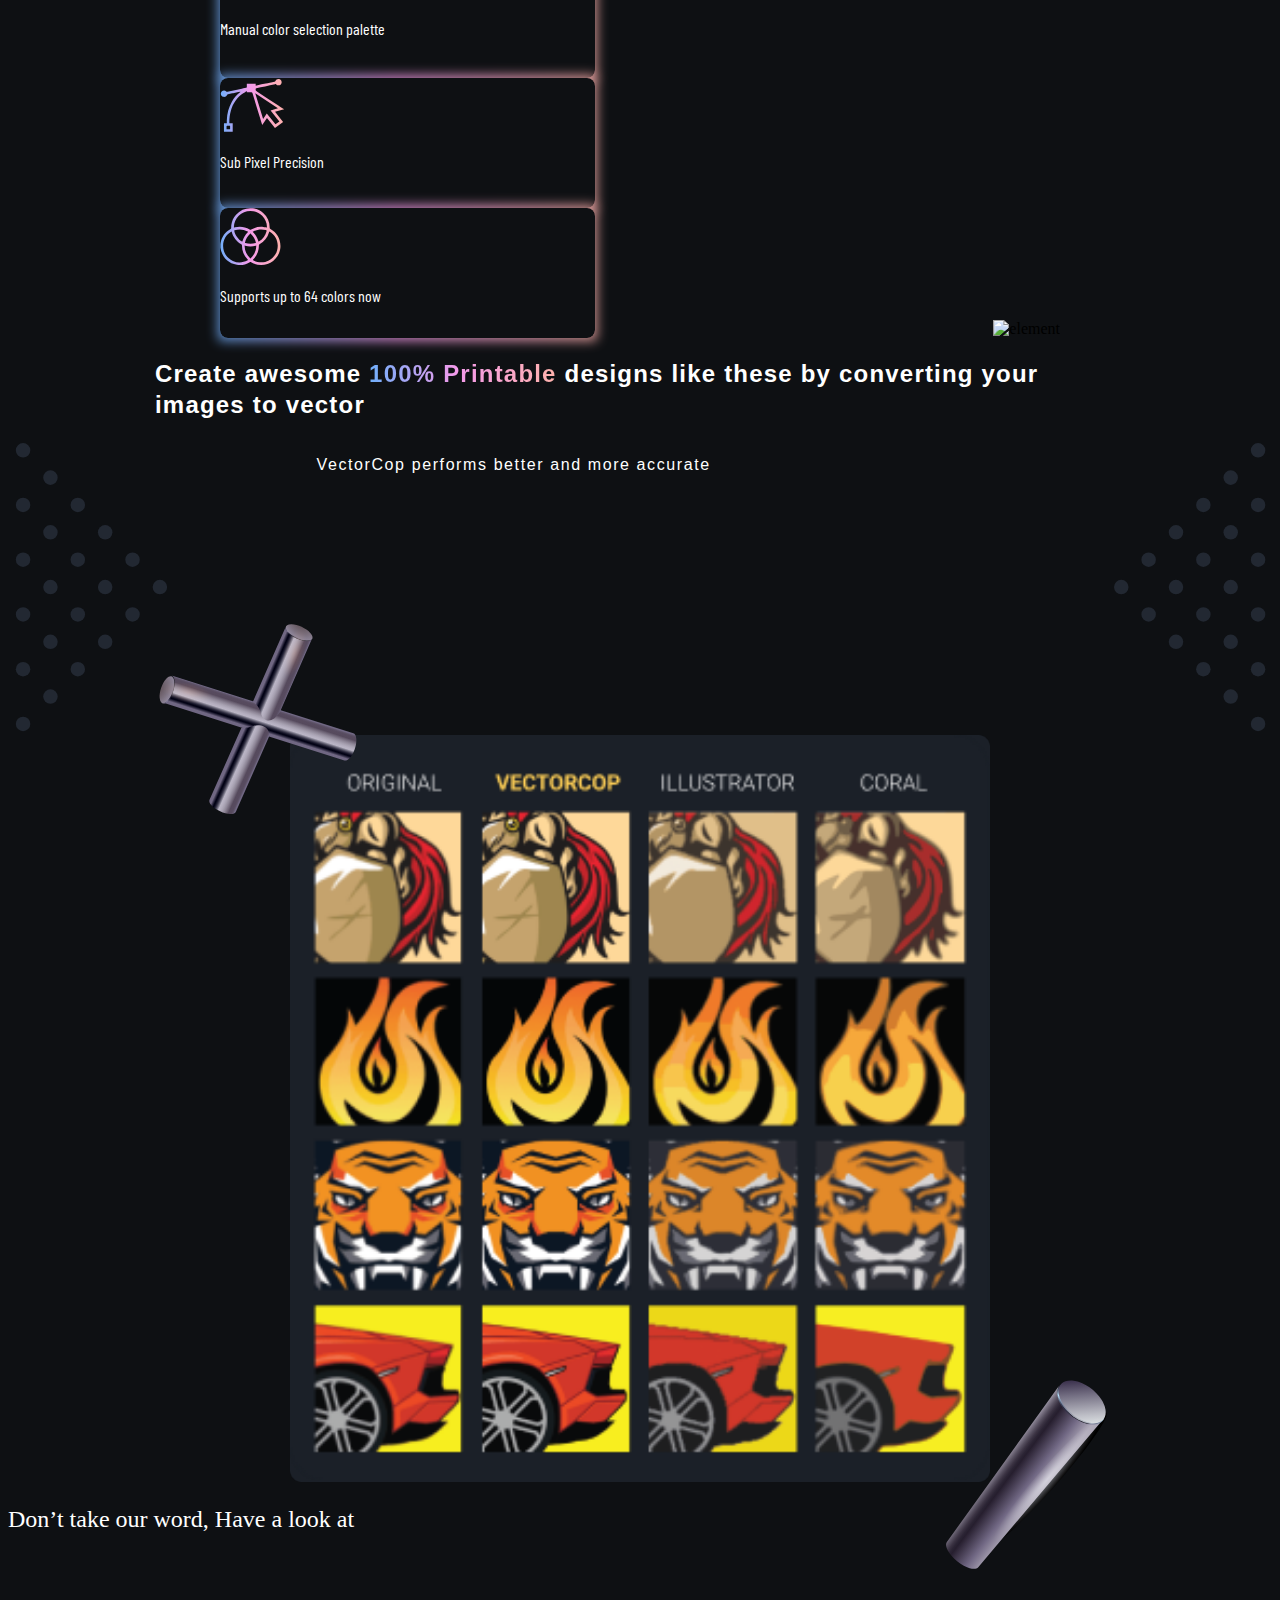
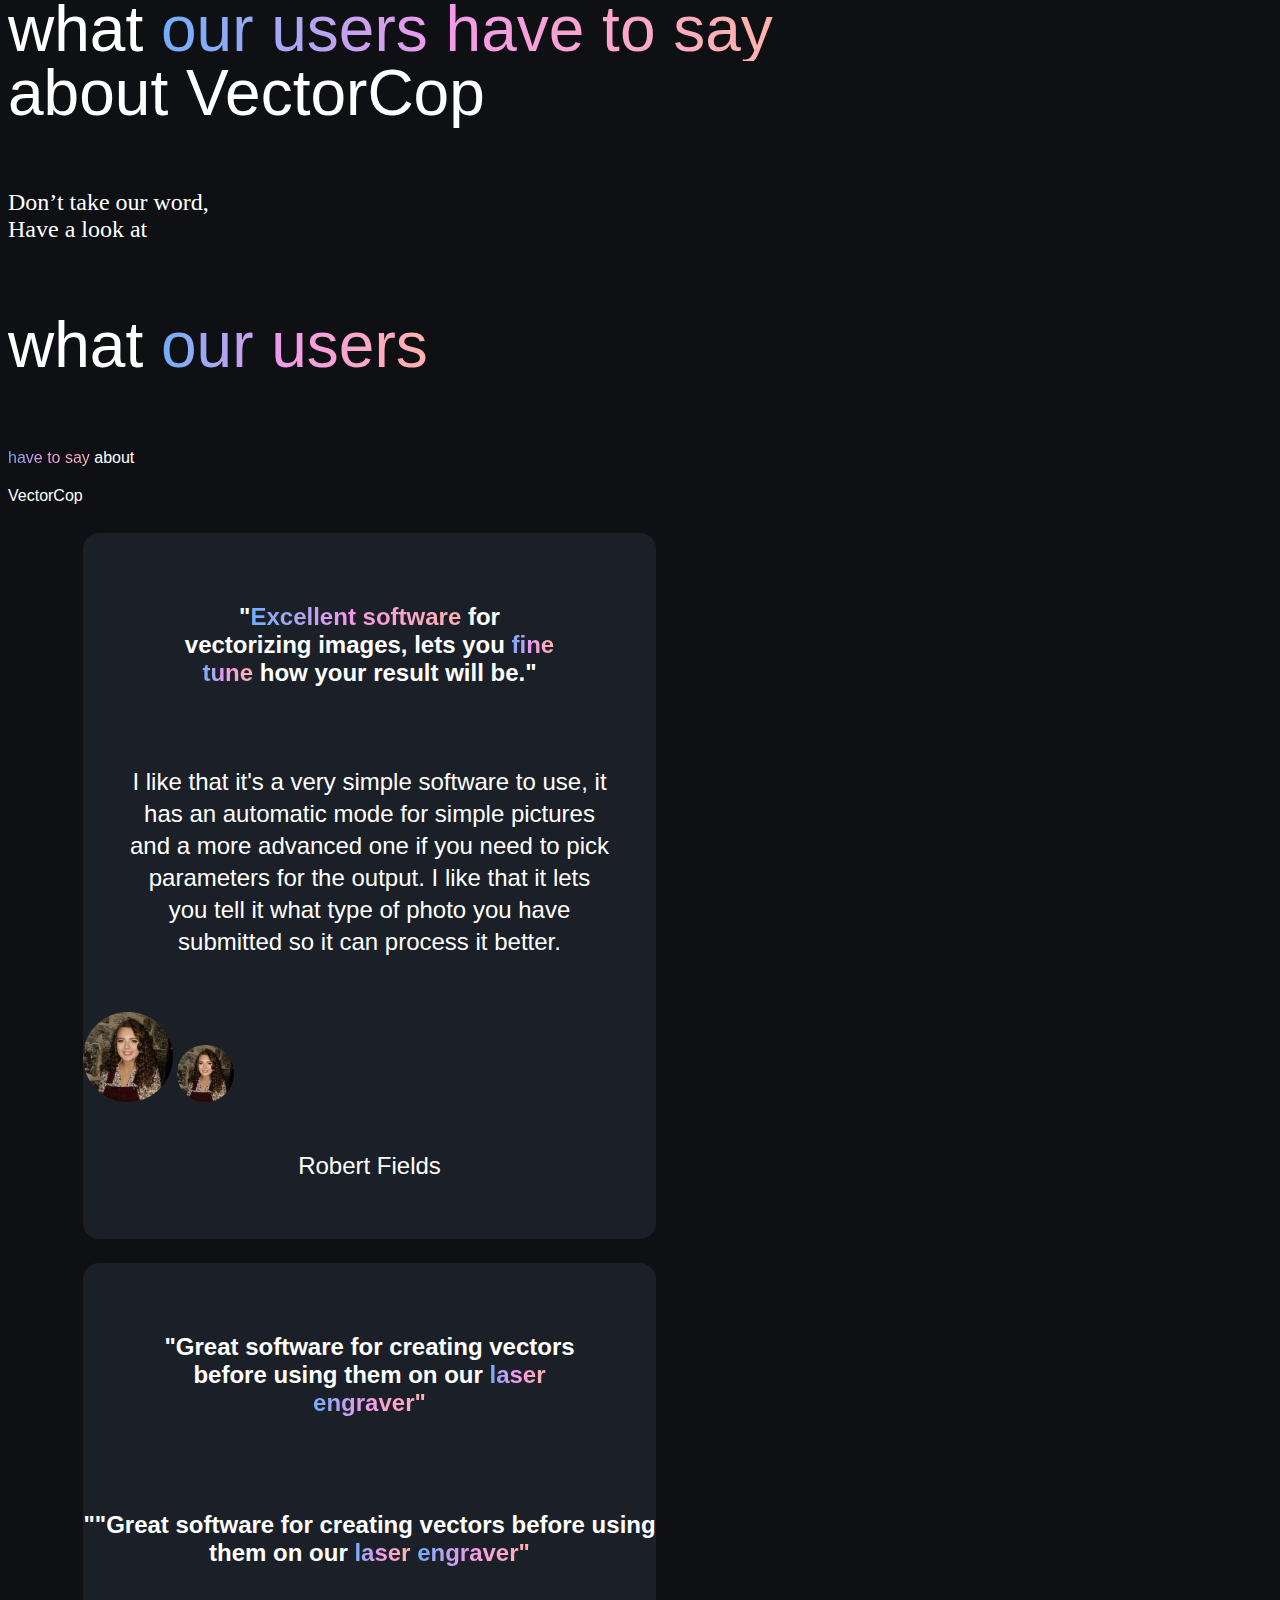
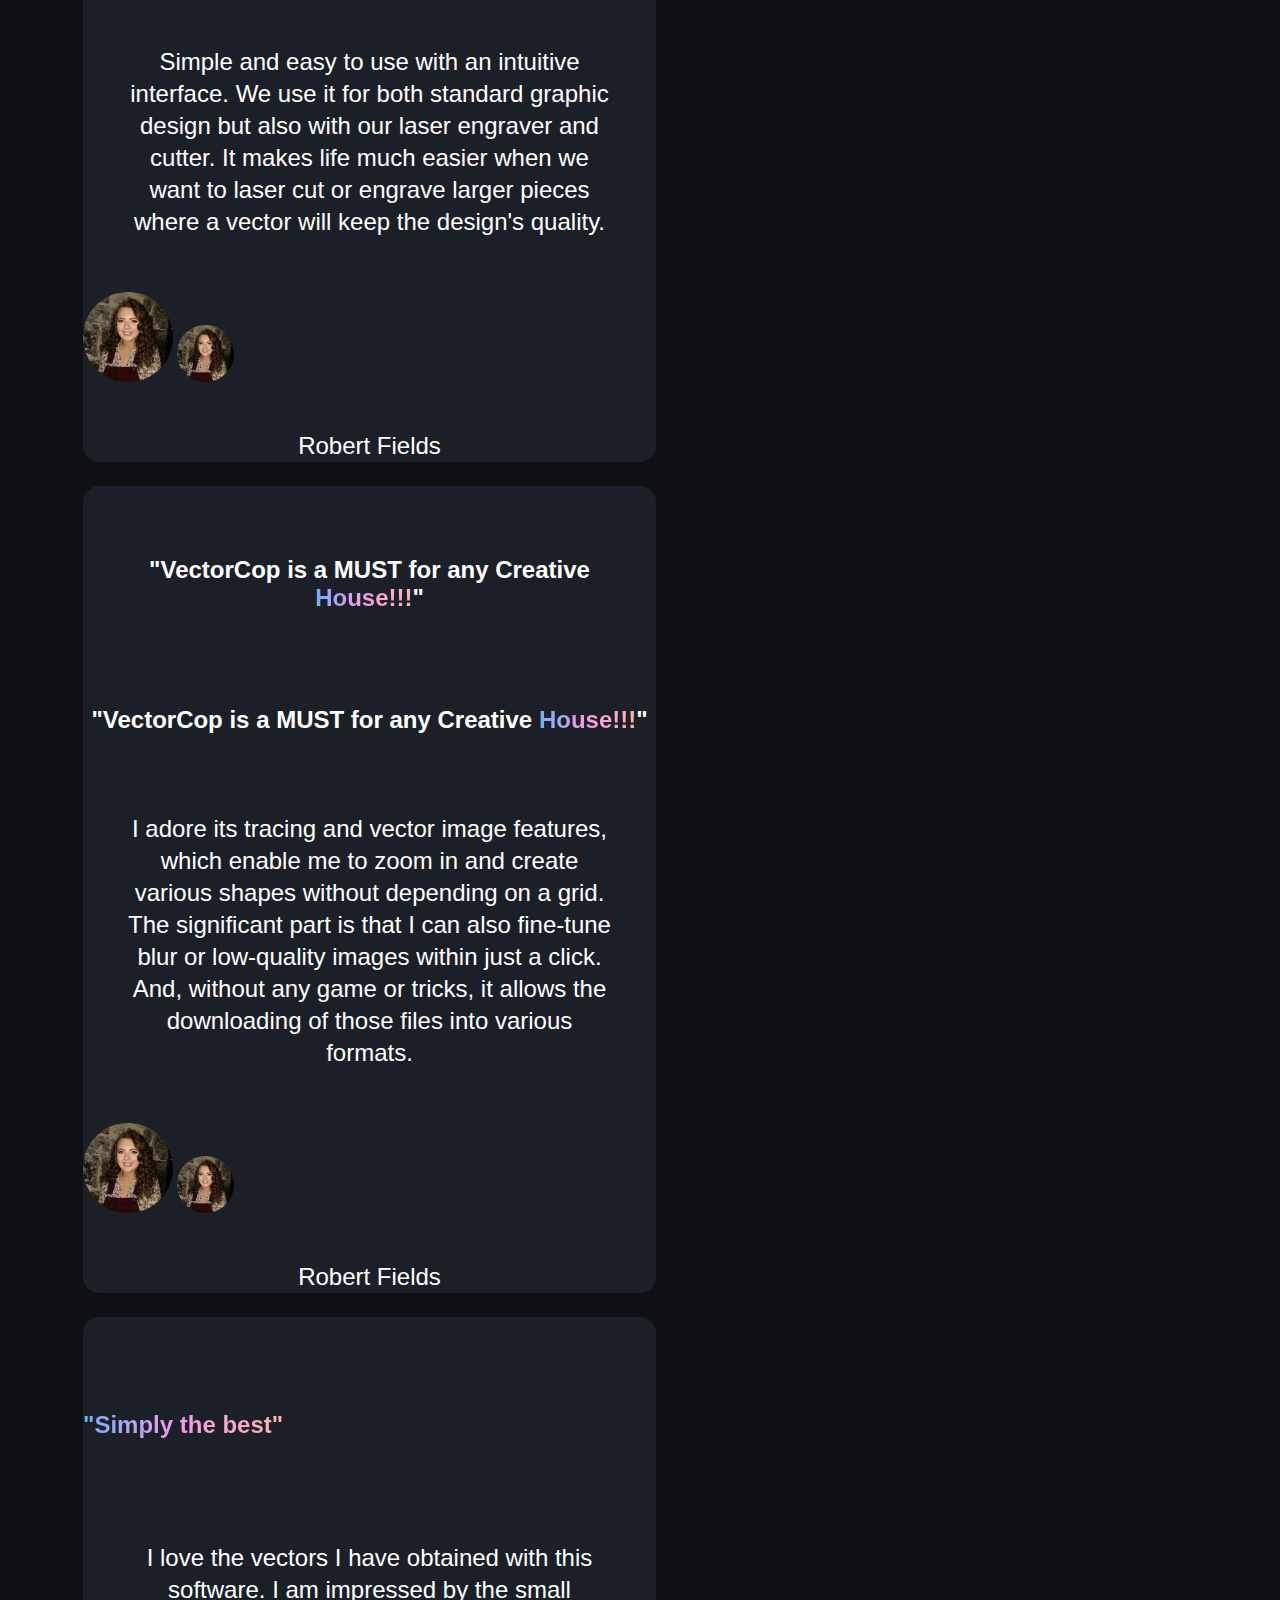
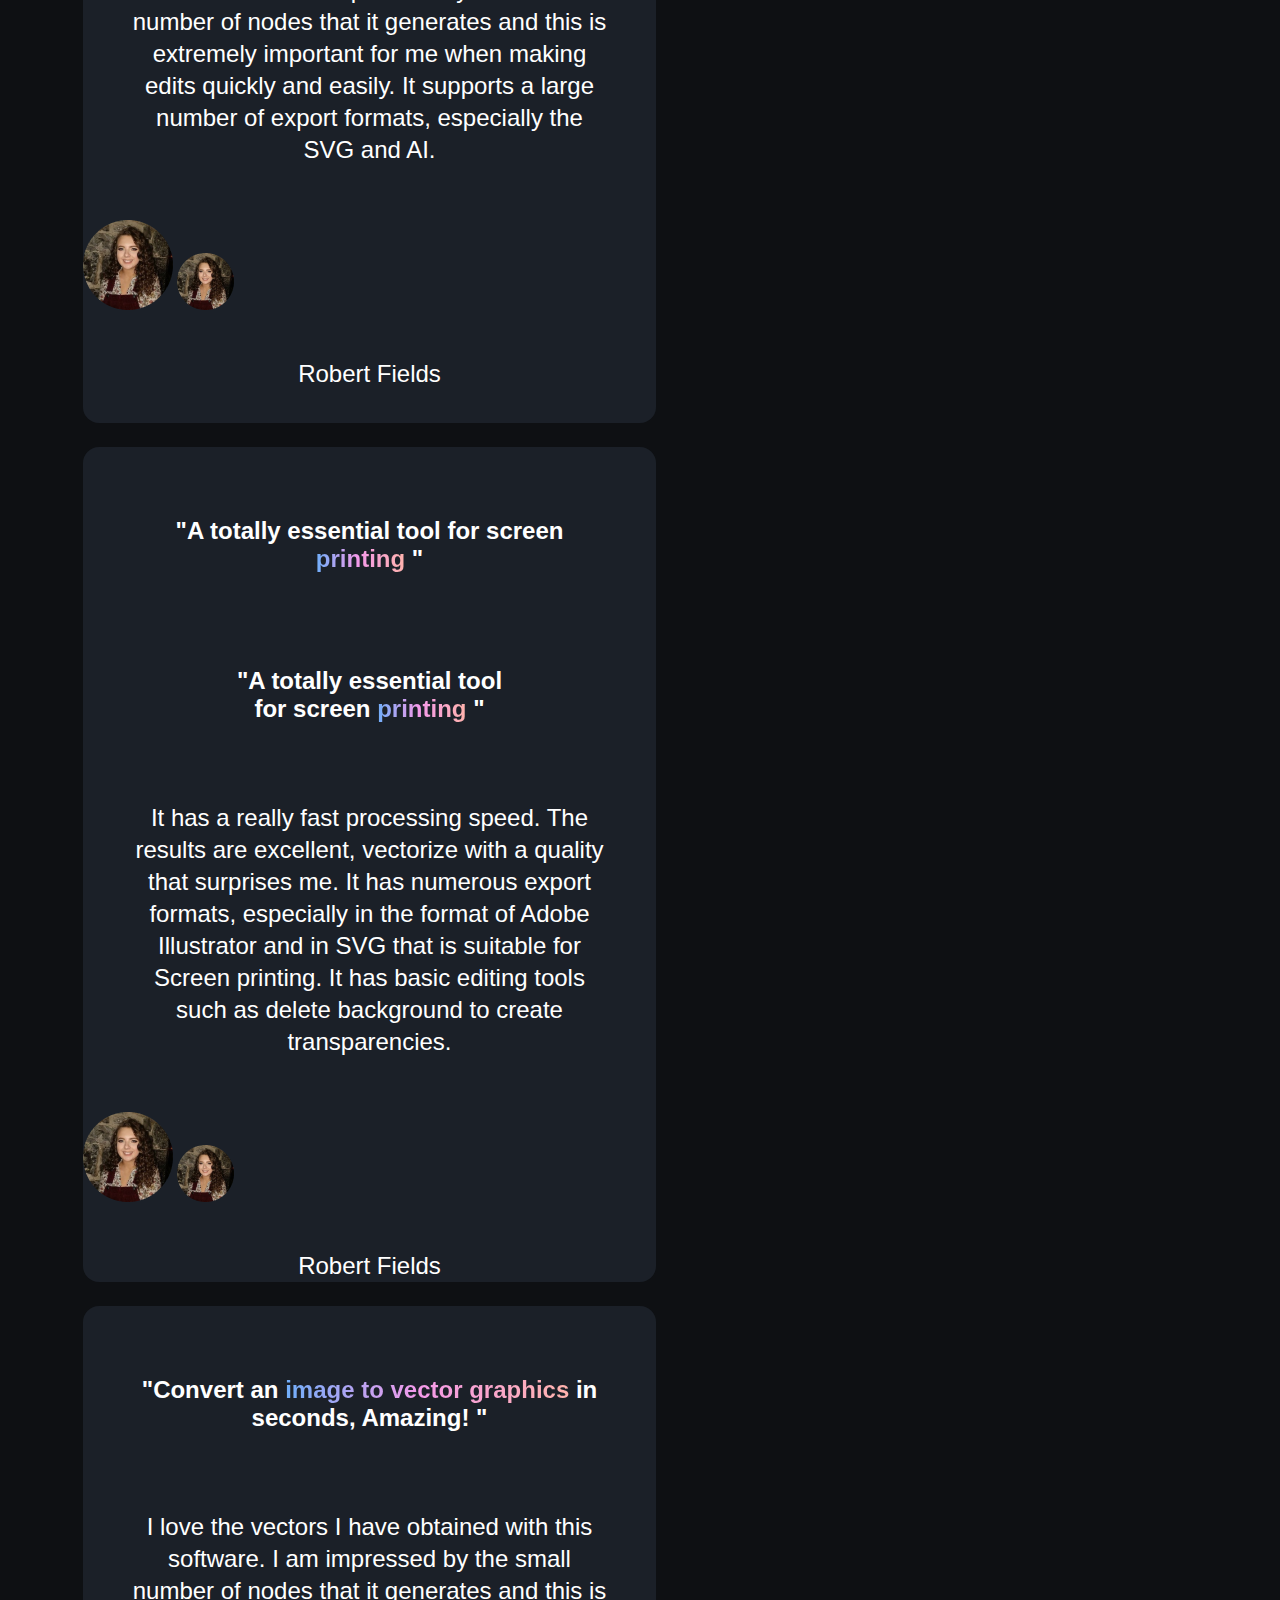
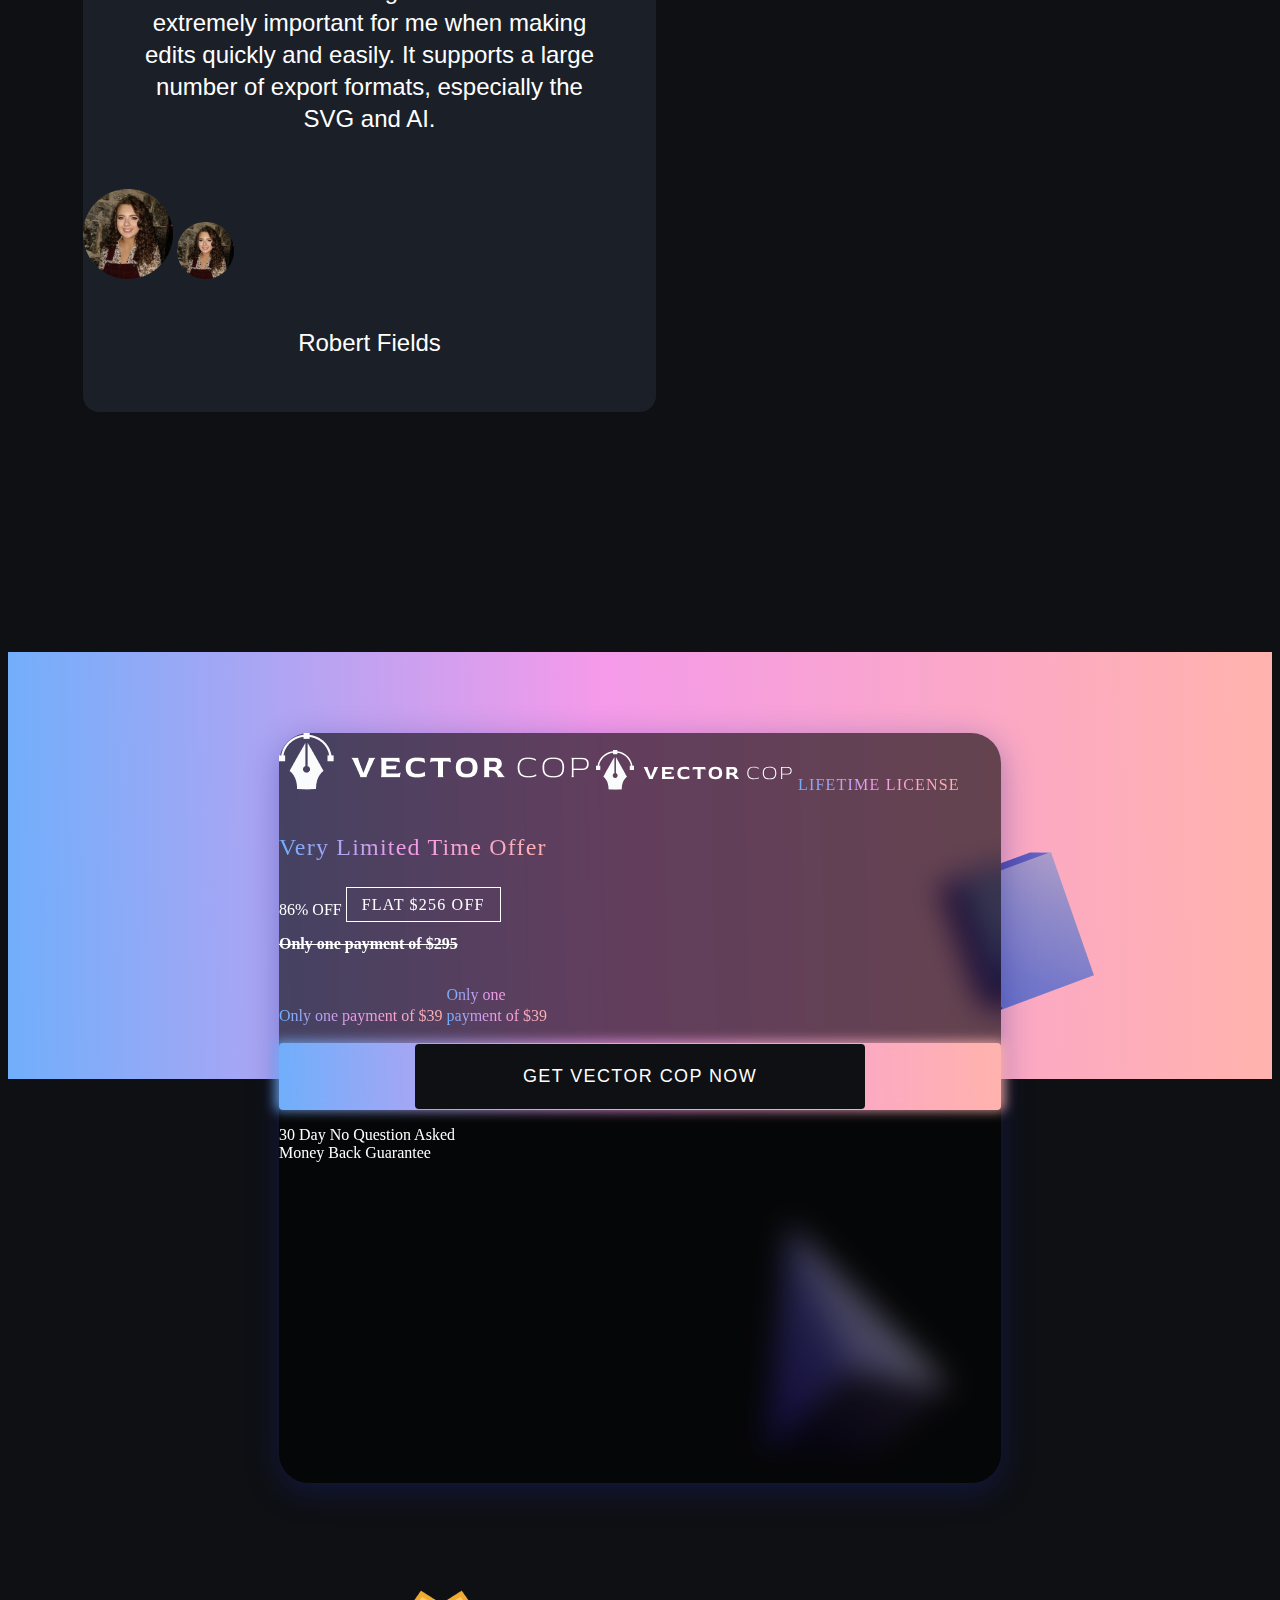
==== commit da848bbe: "elemens hero and videor" ====
--- a/index.html
+++ b/index.html
@@ -130,10 +130,27 @@
                     <!-- Timer Ends Here        -->
 
                 </div>
+
+                <!--elements for desktop -->
+                <img class="hero-e-1 d-none d-lg-block" src="images/Group 2elmnts.png" alt="">
+                <img class="hero-e-2 d-none d-lg-block" src="images/Groupactual-1.png" alt="">
+                <img class="hero-e-ipad-1 d-none d-md-block d-lg-none" src="images/Group 2elmntsmobile.png" alt="element">
+
+                <!--elements for mobile -->
+                <img class="hero-e-m-2 d-lg-none" src="images/Groupelmntsmobile.png" alt="element2">
+                
             </div>
             <div class="hero-2">
 
             </div>
+        </div>
+
+
+        <div class="d-flex justify-content-between">
+            <!--elements for mobile -->
+            <img class="v-e-m-2 d-sm-none" src="images/Group 2elmntsmobile.png" alt="element">
+            <img class="v-e-m-3 d-sm-none" src="images/Groupelmntsmobile-2.png" alt="element1">
+            
         </div>
 
         <!-- Video -->
@@ -152,7 +169,10 @@
                         <img class="d-block d-md-none" src="images/Group 8.svg" alt="">
                     </div>
                 </div>
-                <img class="v-e-2 d-none" src="" alt="">
+                <img class="v-e-2 d-none d-xl-block" src="images/Groupactual.png" alt="">
+
+                
+
             </div>
 
         </div>
--- a/css/style.css
+++ b/css/style.css
@@ -7,6 +7,7 @@
     src: url(Gotham-Font/Gotham-Bold.otf);
     font-family: 'Gotham', sans-serif;
 }
+
 
 .ff-bc{
     font-family: 'Barlow Condensed', sans-serif;
@@ -242,11 +243,46 @@
     bottom: 20px;
 }
 
+.hero-h-desk, .hero-h-mob{
+    position: relative;
+    z-index: 2;
+}
+
 .hero-1-content{
     grid-column: 2/3;
     grid-row: 1/2;
 }
 
+.hero-e-1{
+    grid-column: 1/2;
+    grid-row: 1/2;
+    justify-self: start;
+    align-self: end;
+    position: relative;
+    top: 20px;
+}
+.hero-e-2{
+    grid-column: 3/4;
+    grid-row: 1/2;
+    justify-self: end;
+    position: relative;
+    bottom: 20px;
+}
+.hero-e-m-2{
+    grid-column: 3/4;
+    grid-row: 1/2;
+    justify-self: end;
+    align-self: start;
+    position: relative;
+    bottom:50px;
+}
+.hero-e-ipad-1{
+    grid-column: 1/2;
+    grid-row: 1/2;
+    justify-self: start;
+    align-self: end;
+    position: relative;
+}
 .h1-c-s1{
     background: radial-gradient(105.36% 862.43% at 5.36% 115.38%, #980F30 0%, #FF4949 100%);
     padding: 5px 12px;
@@ -484,7 +520,12 @@
 .v-e-2{
     grid-column: 3/4;
     grid-row: 1/2;
-}
+    justify-self: end;
+    position: relative;
+    bottom: 100px;
+}
+
+
 
 .v-g-box{
     height: 524px;
@@ -518,6 +559,10 @@
     }
 }
 @media (max-width:576px) {
+    .v-section{
+        margin-top: 0;
+    }
+
     .v-grid{
         grid-template-columns: 1fr 300px 1fr;
         grid-template-rows: 1fr;
@@ -538,6 +583,23 @@
         top: -20px;
         right: 25px;
     }
+
+    /* .v-e-m-2{
+        grid-column: 1/2;
+        grid-row: 1/2;
+        justify-self: start;
+        align-self: start;
+        position: relative;
+        bottom: 200px;
+    }
+    .v-e-m-3{
+        grid-column: 3/4;
+        grid-row: 1/2;
+        justify-self: end;
+        align-self: start;
+        position: relative;
+        bottom: 150px;
+    } */
 }
 
 /* license */
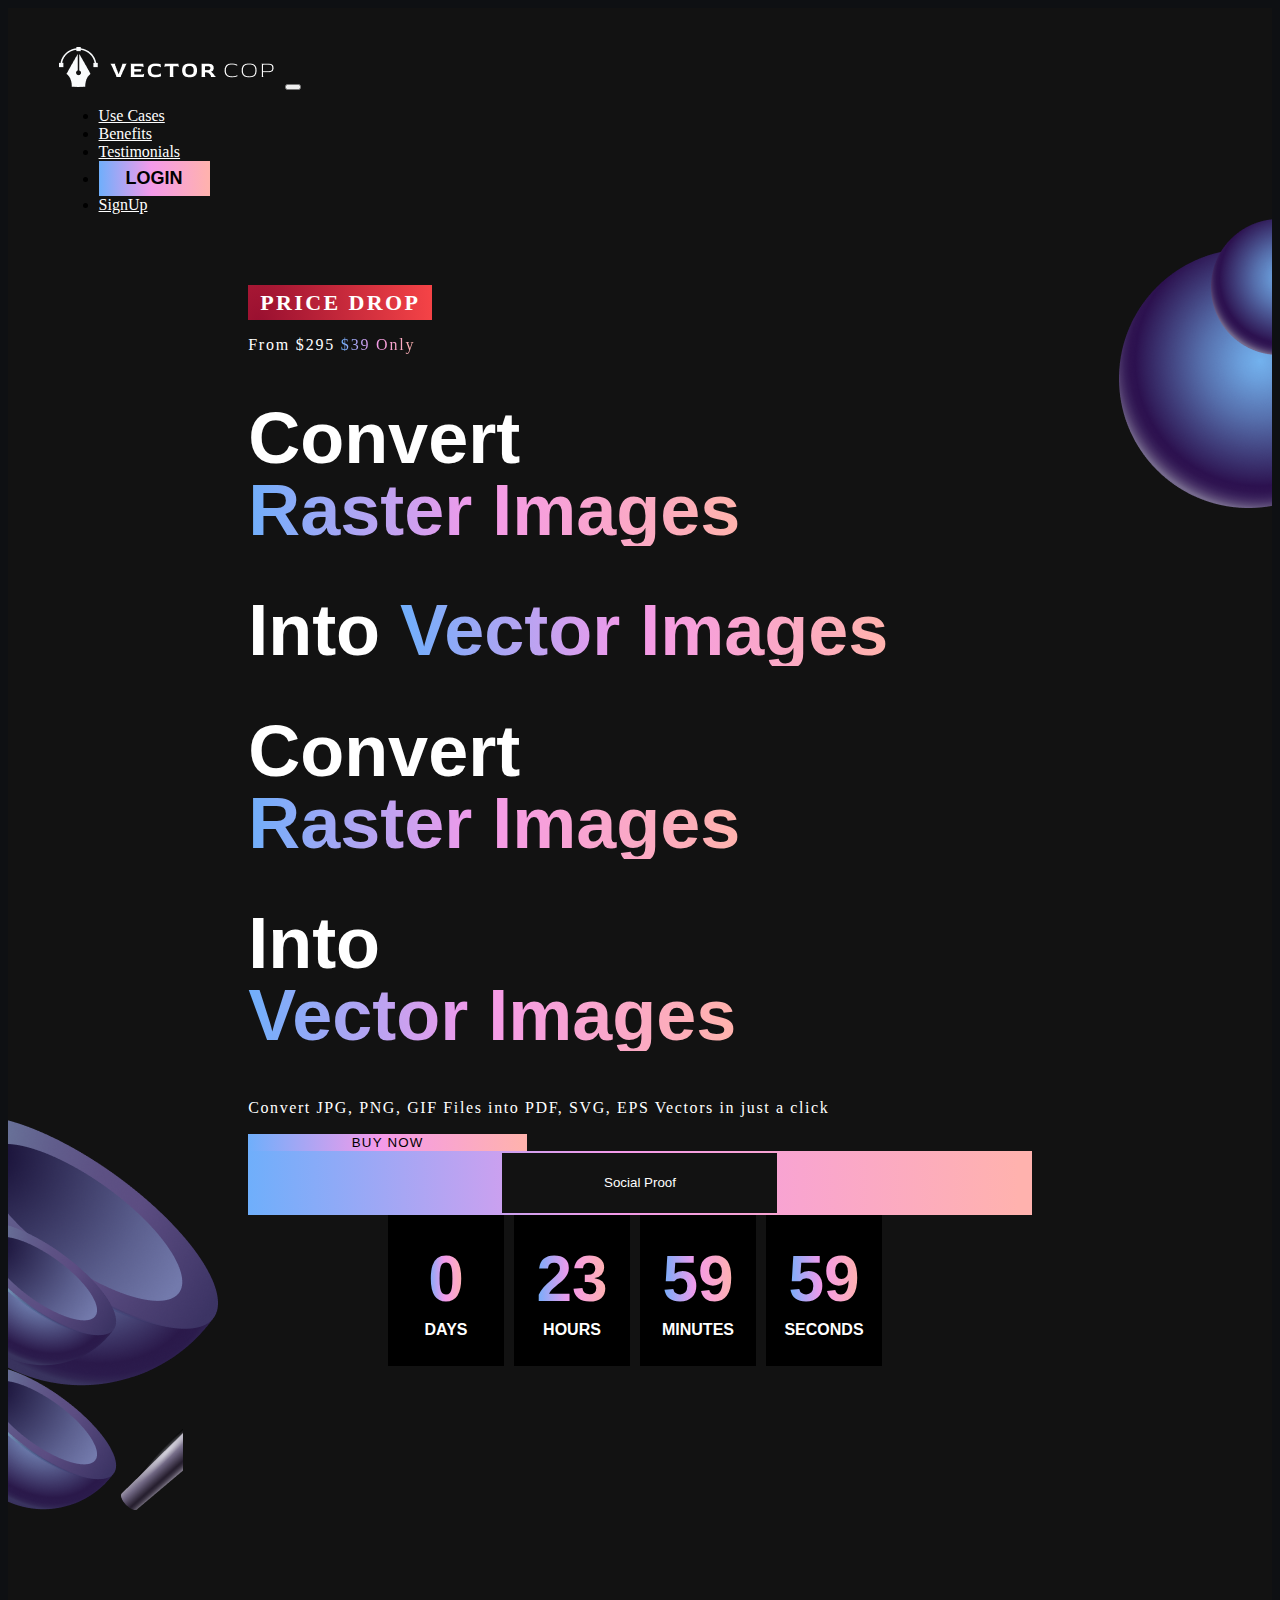
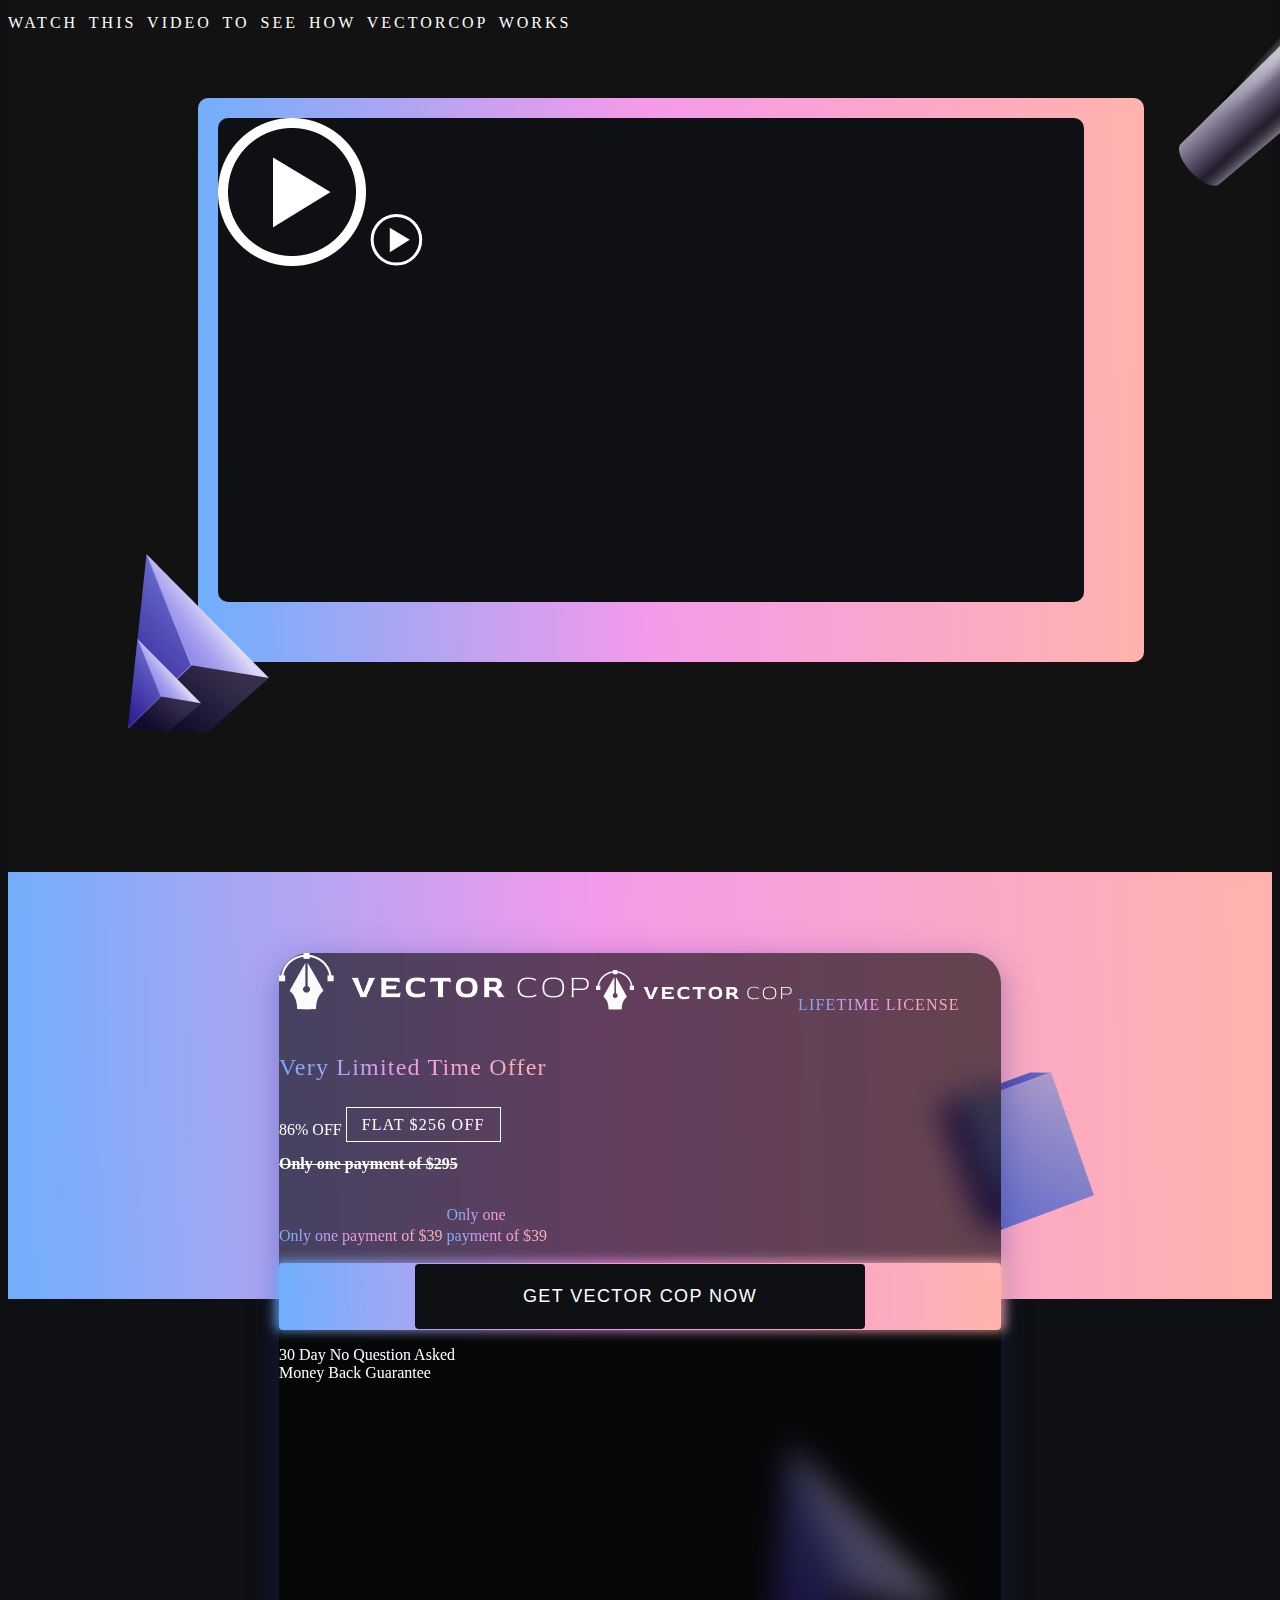
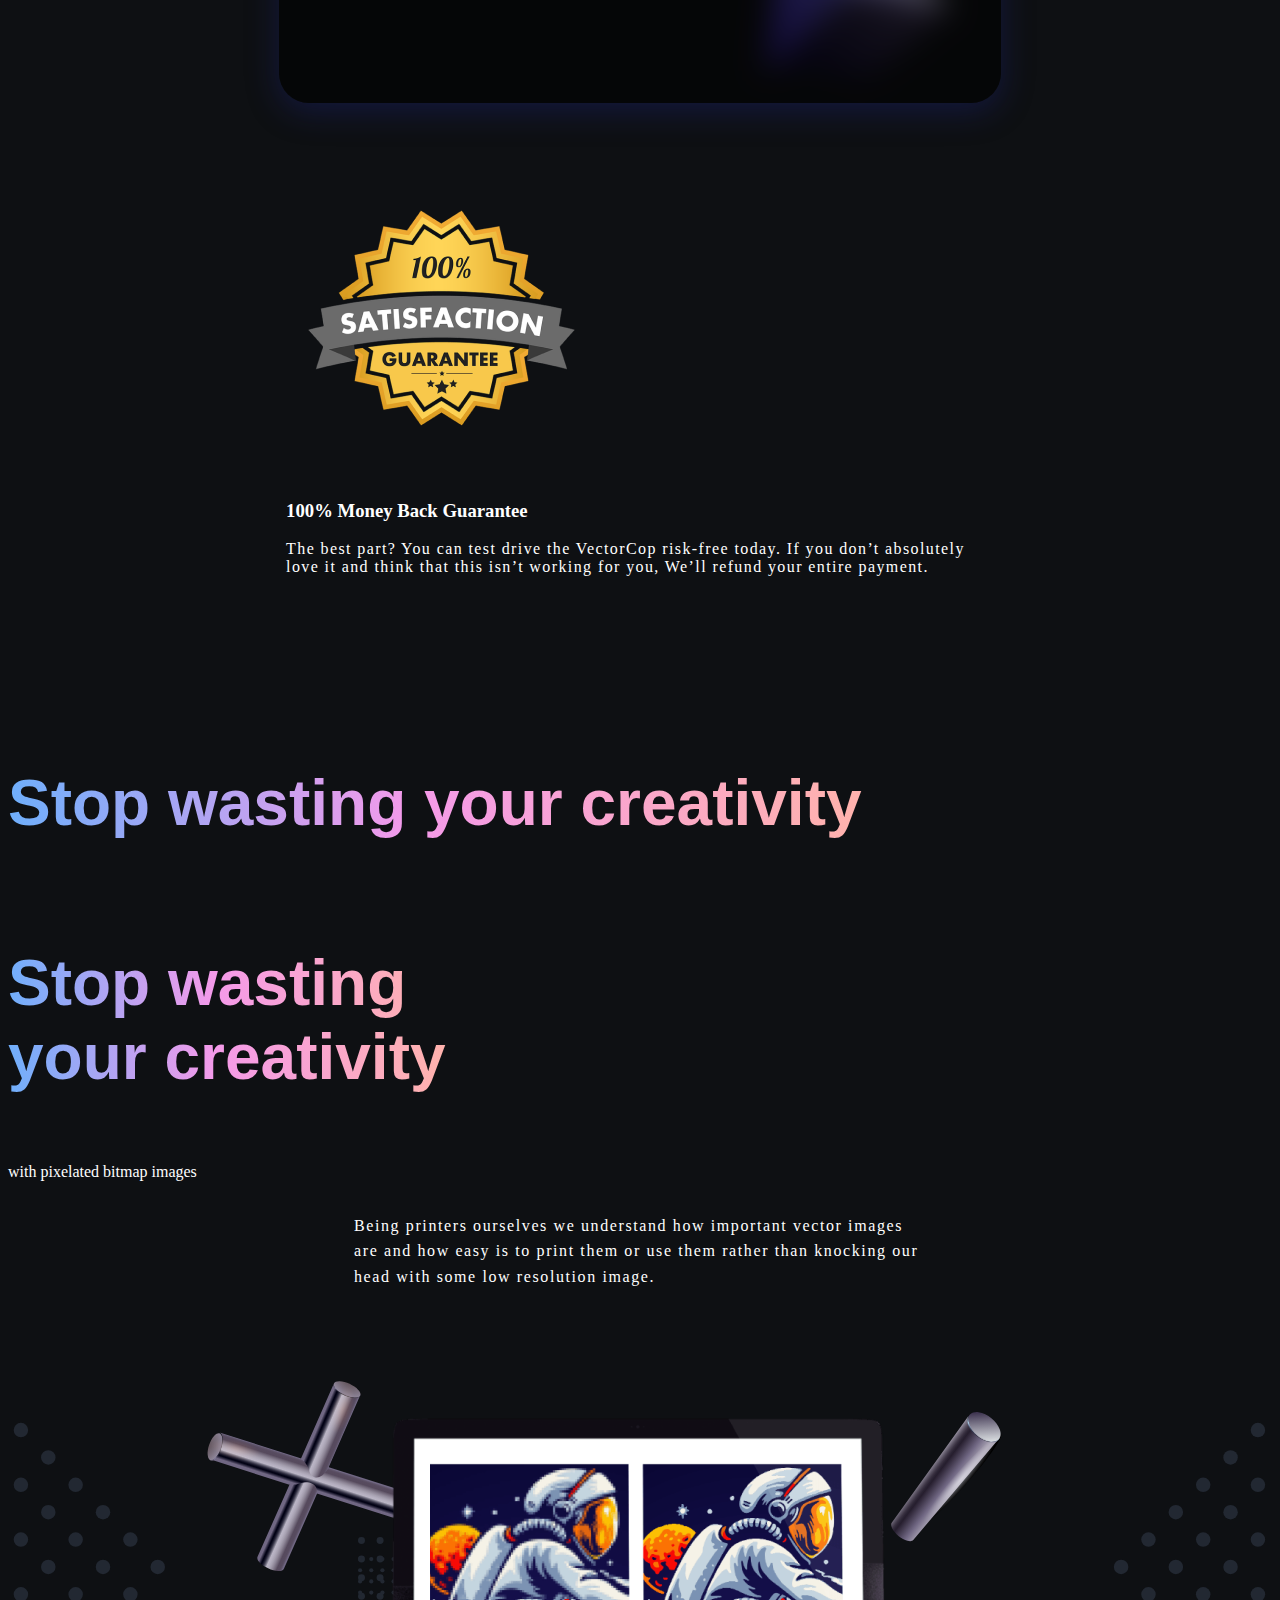
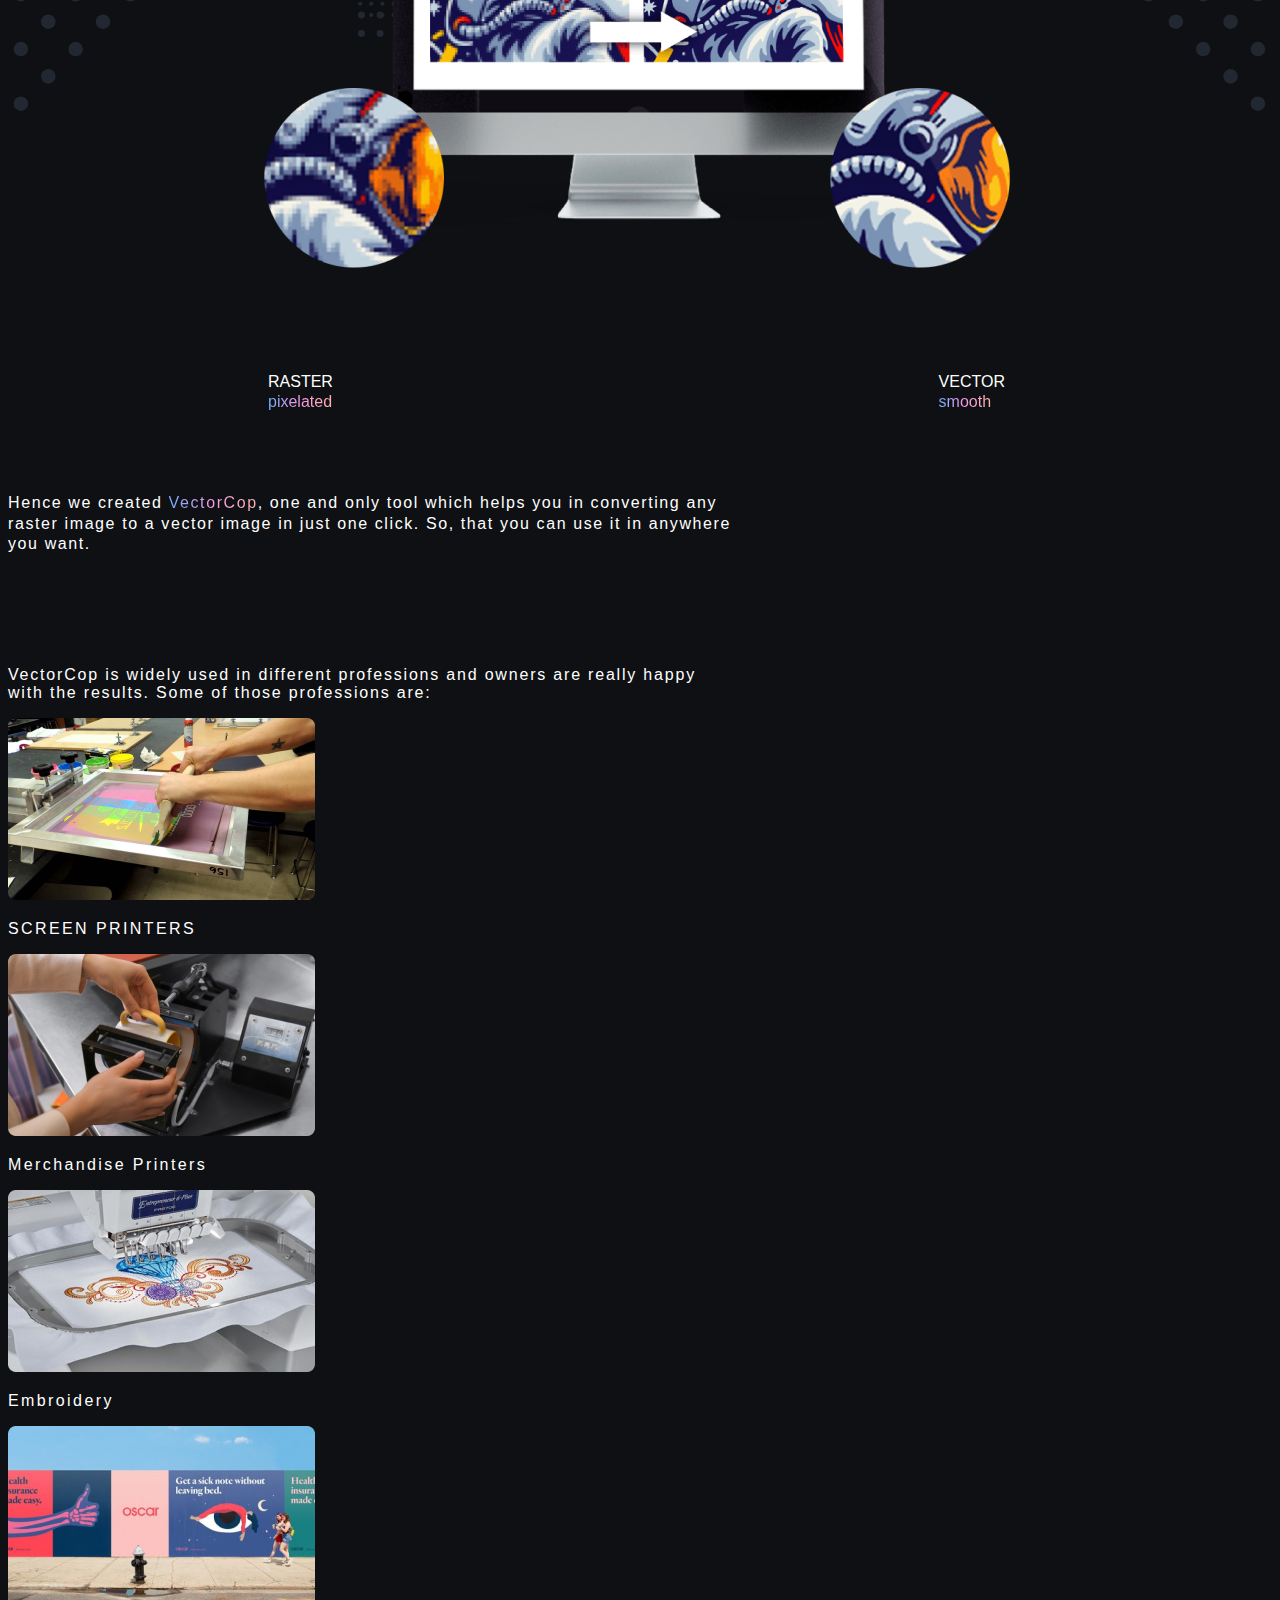
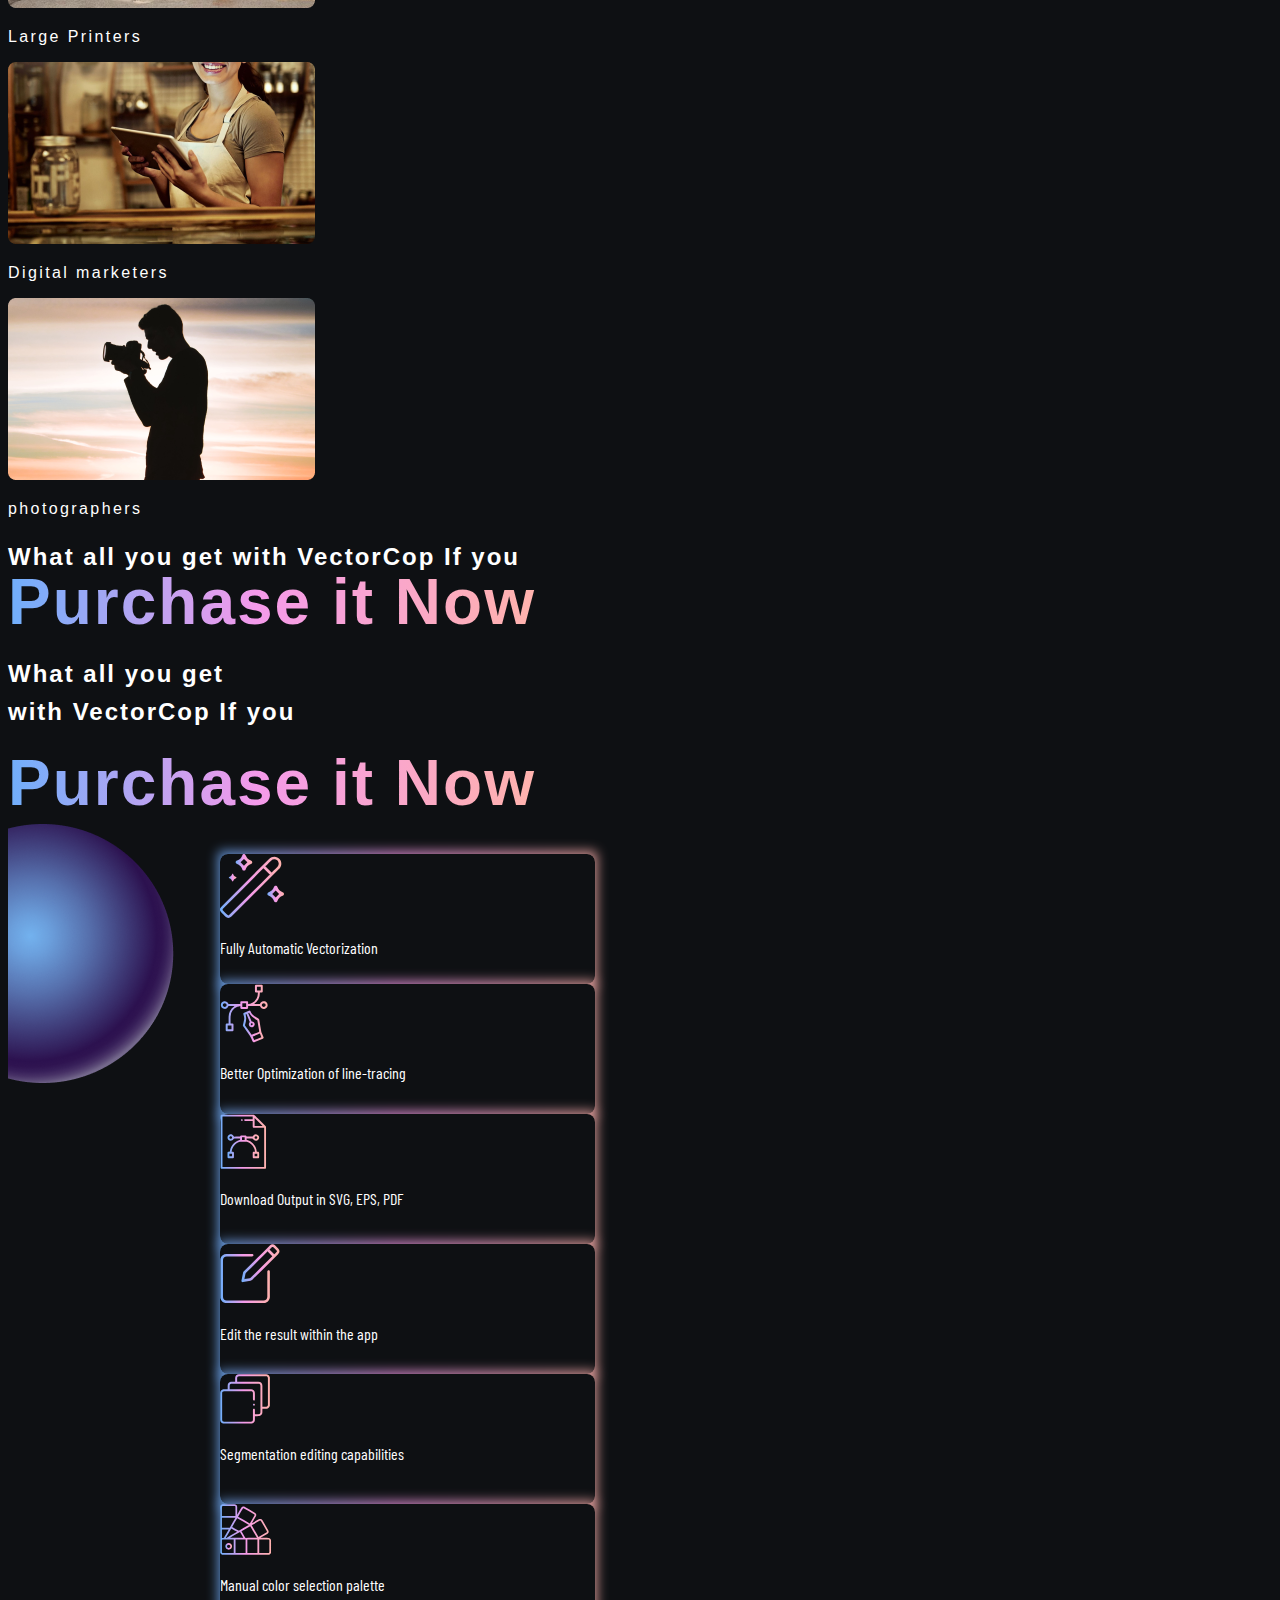
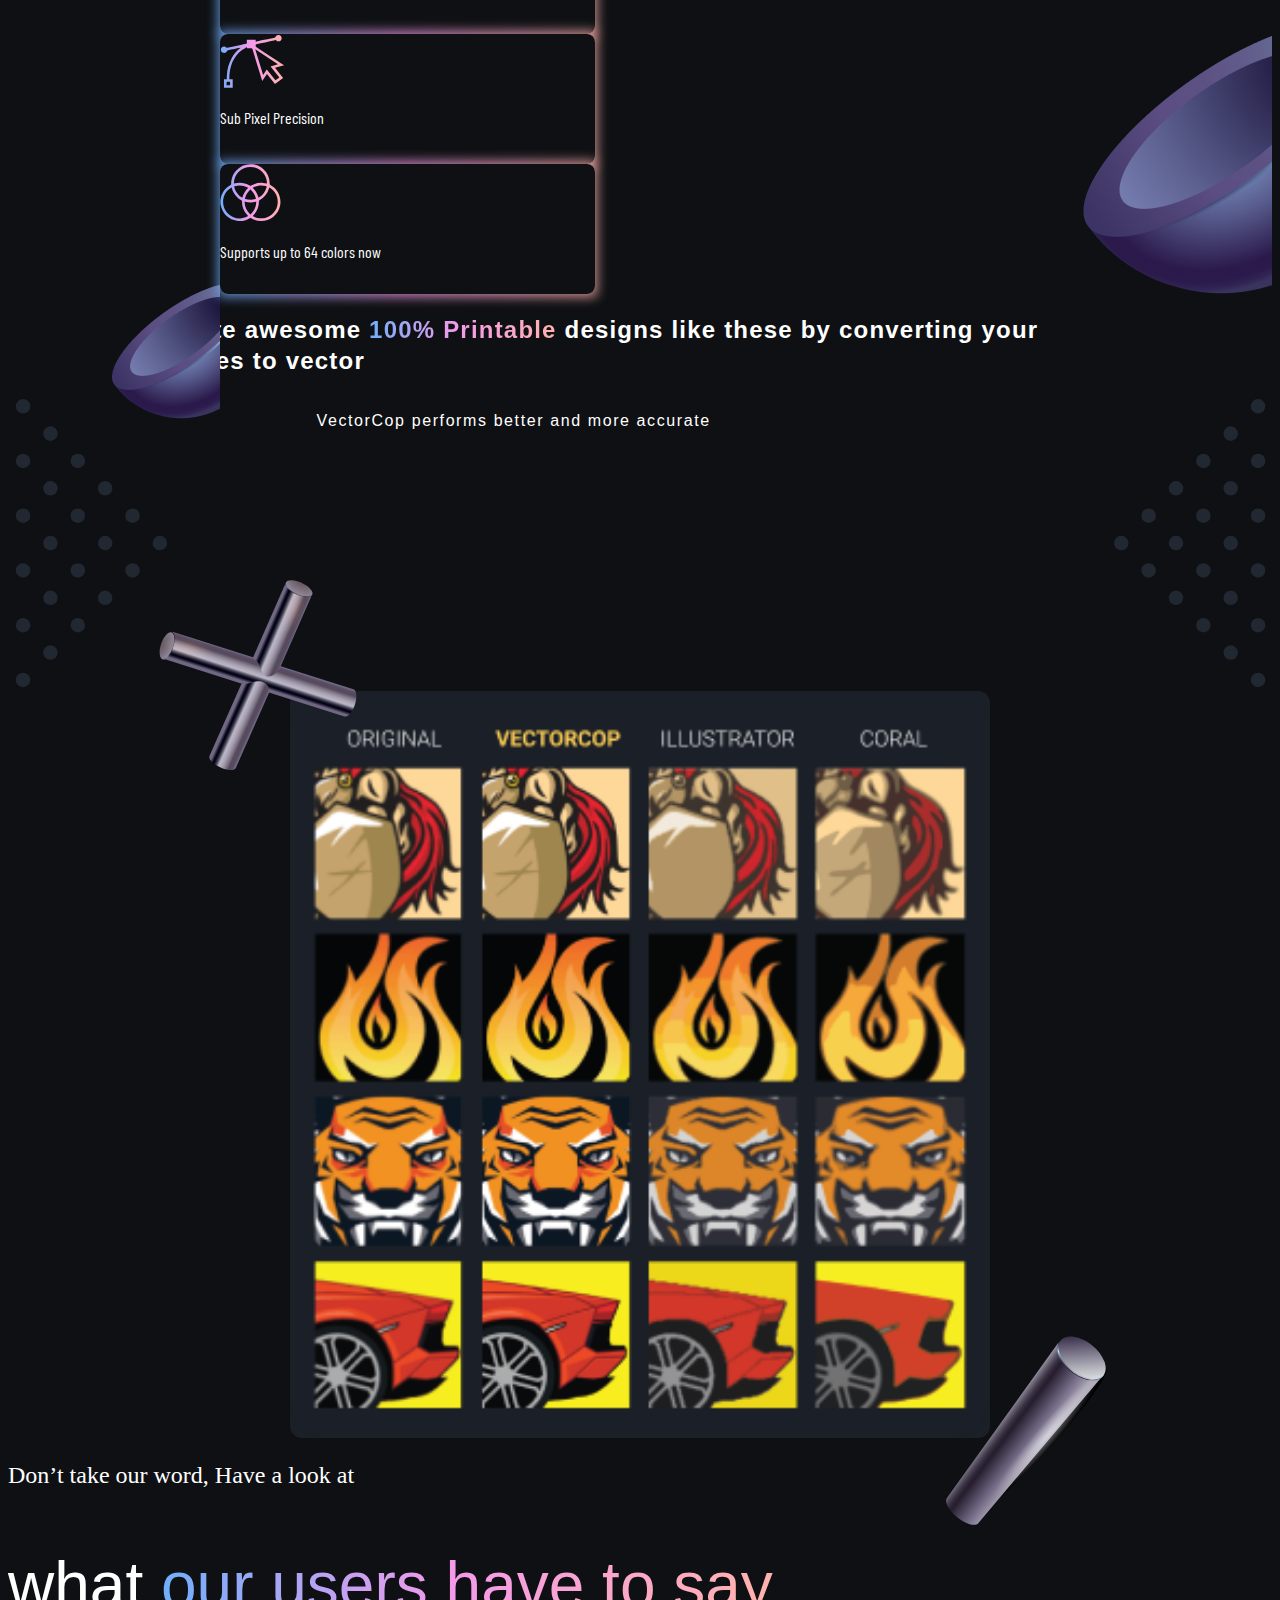
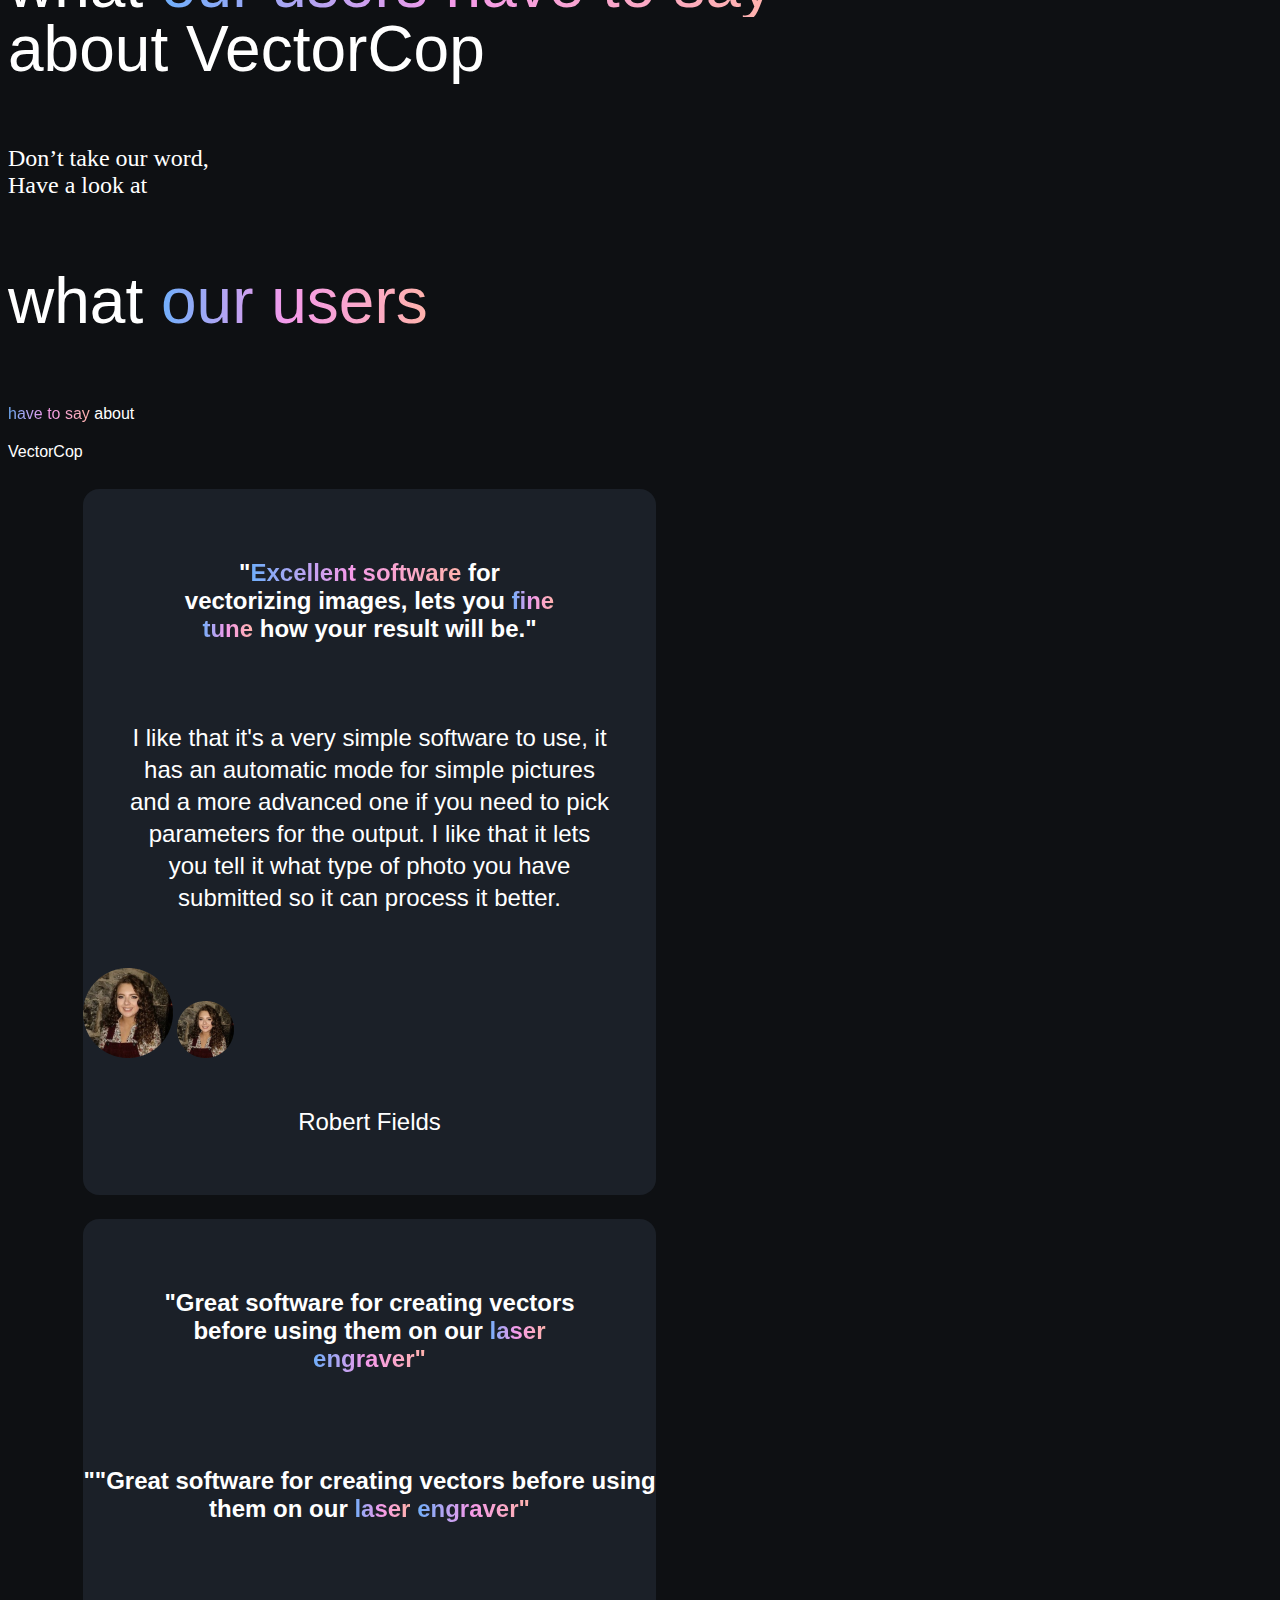
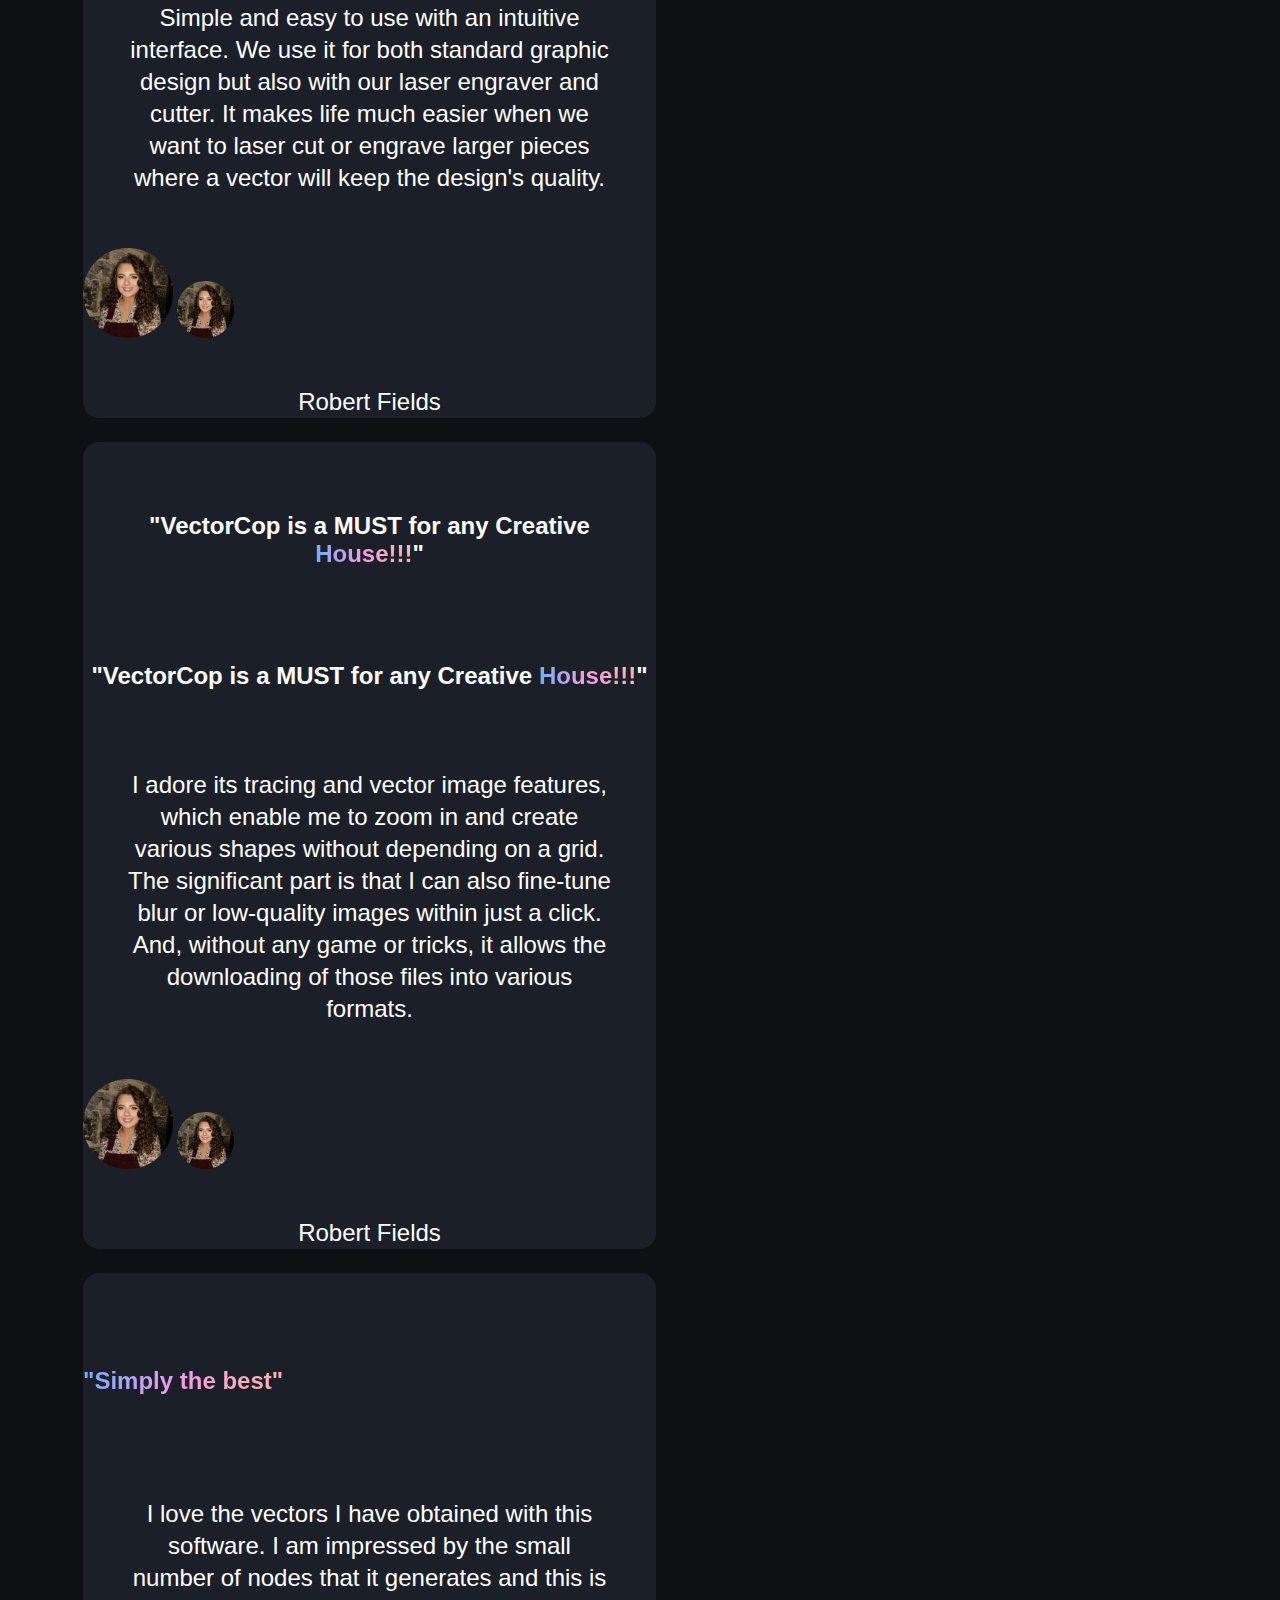
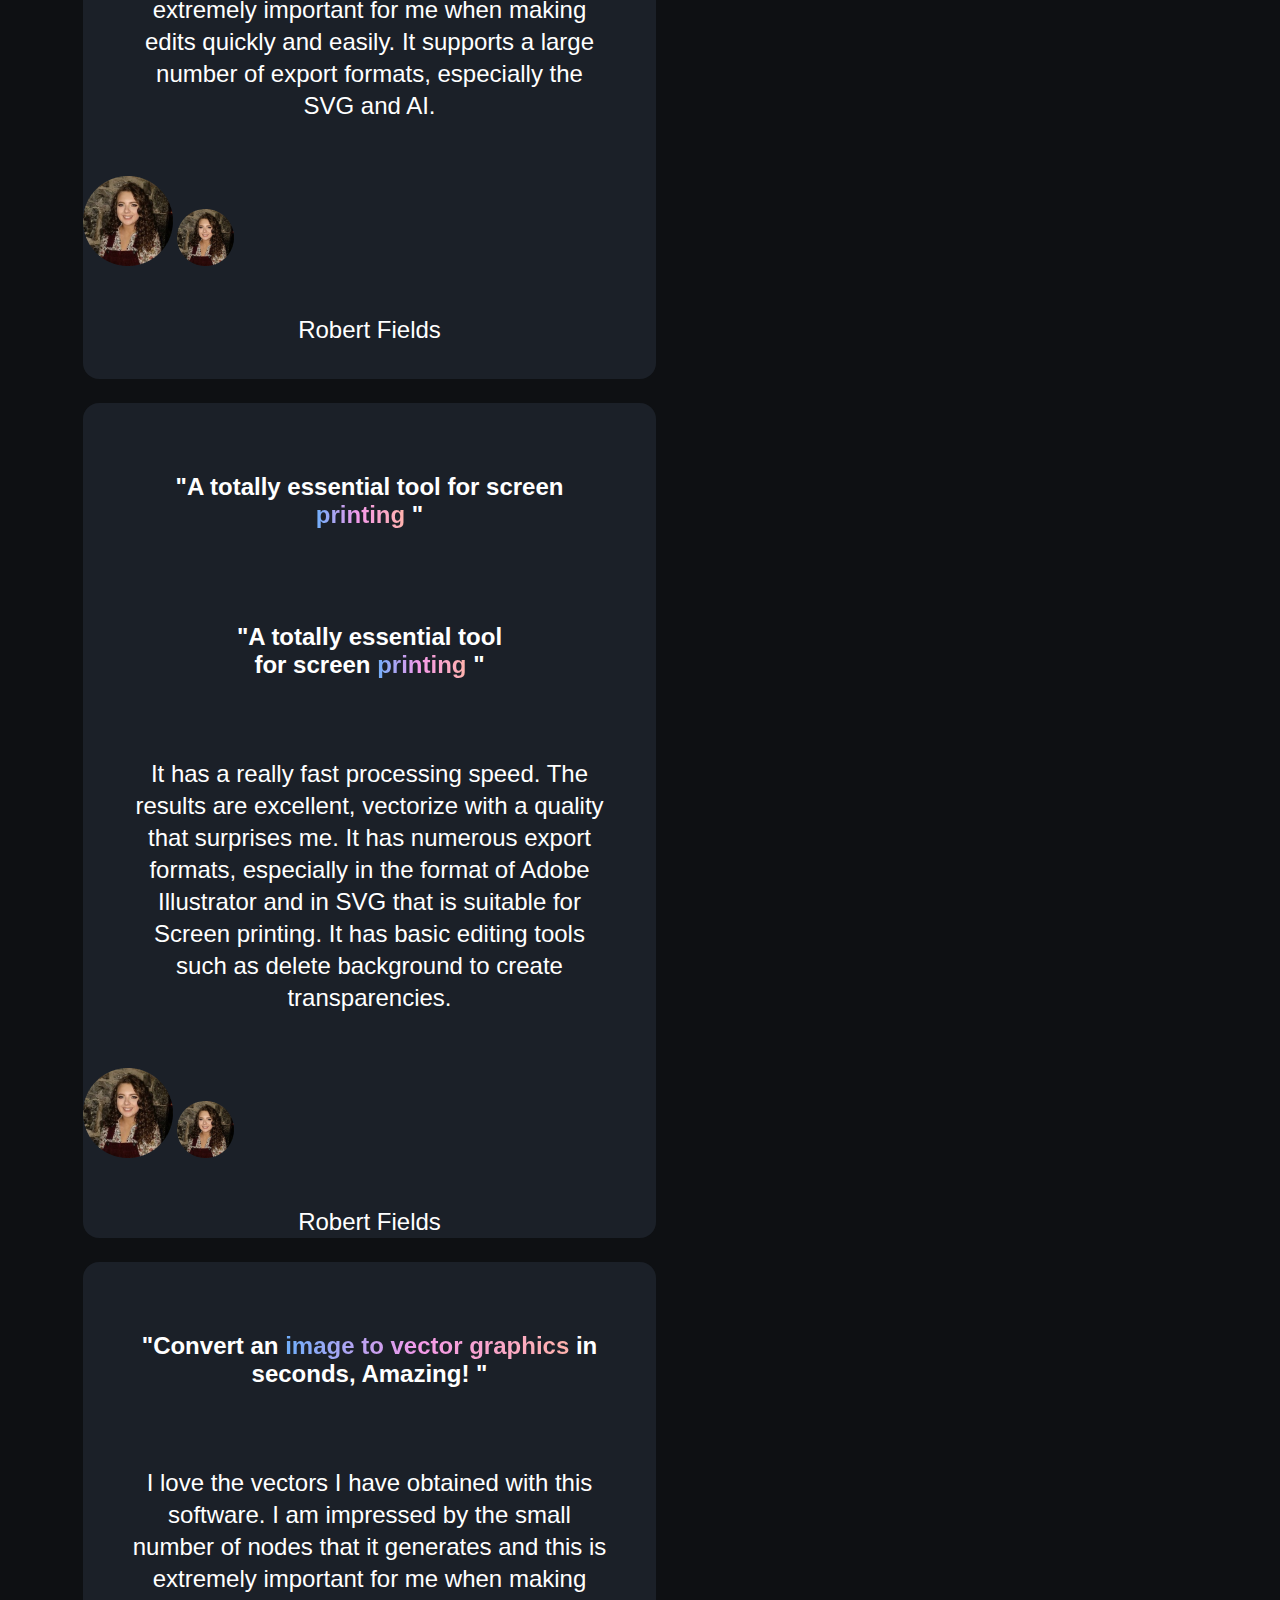
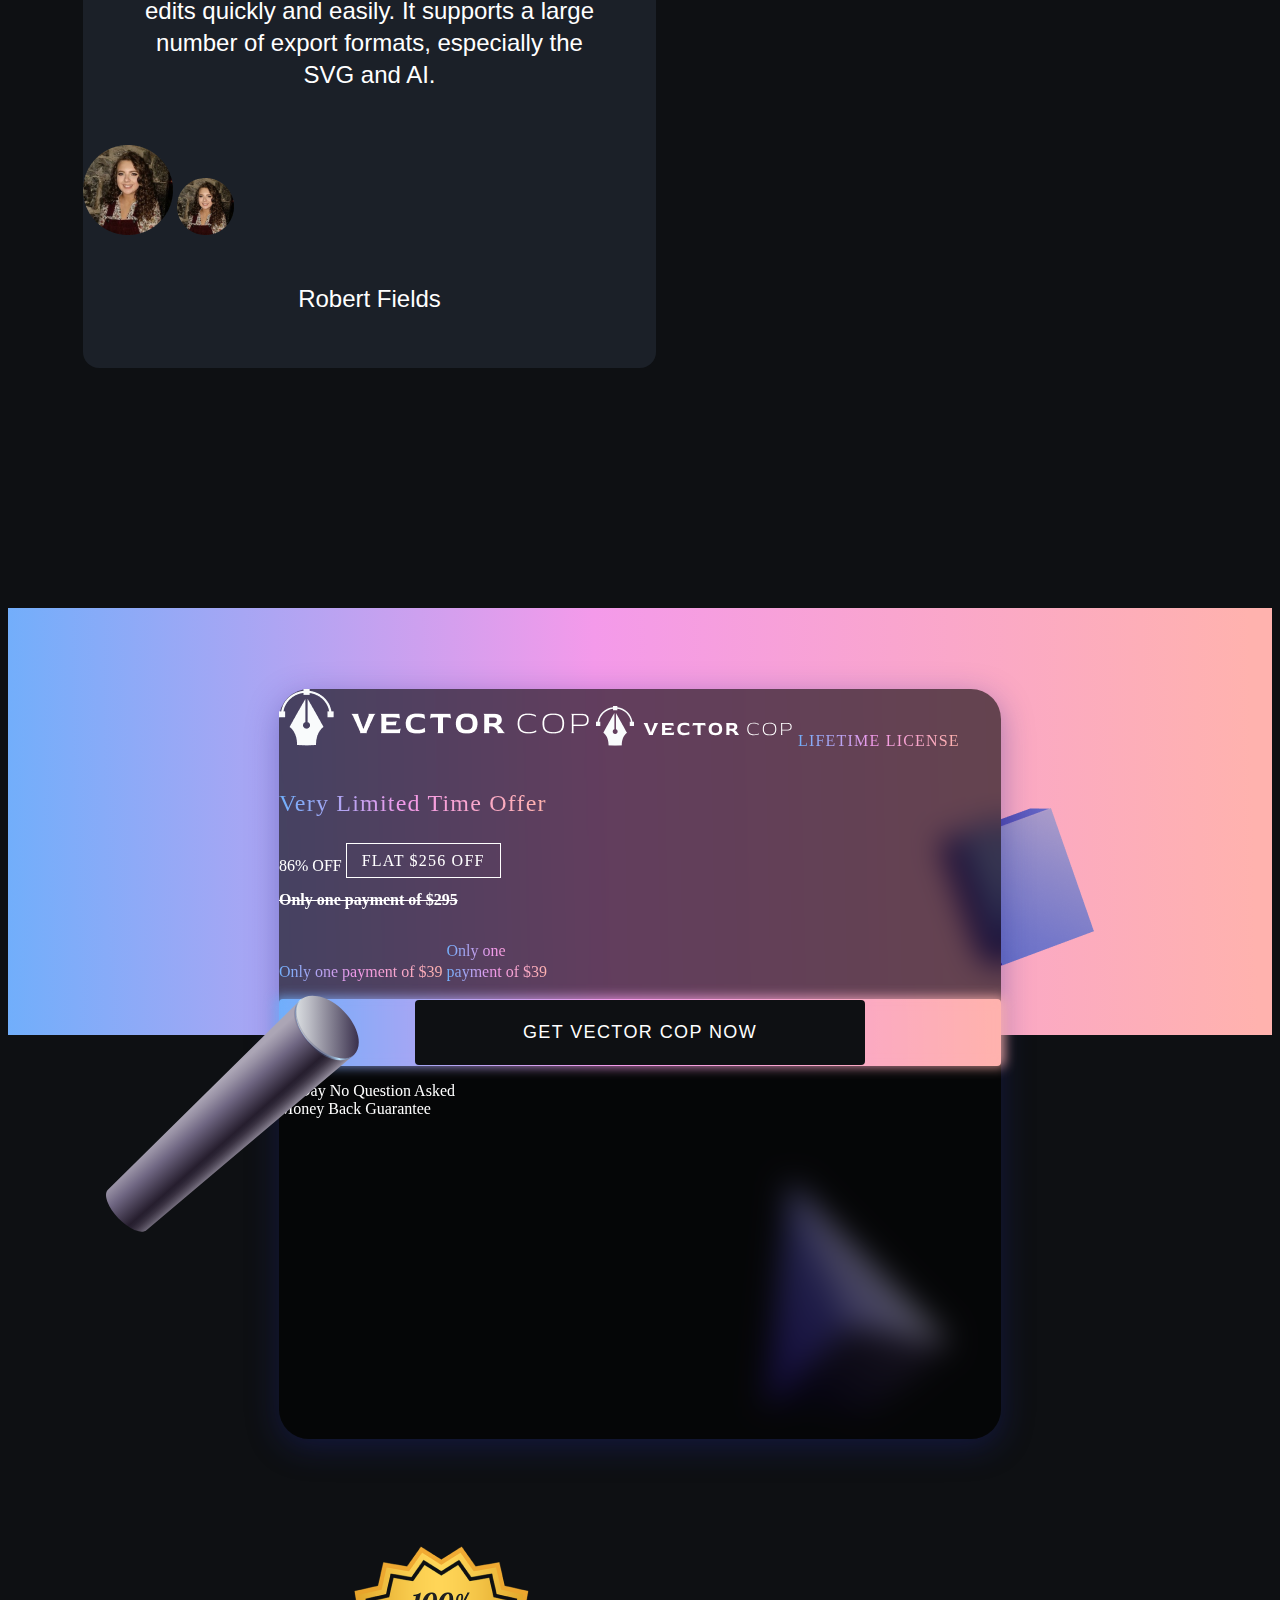
==== commit 5eb9b8c1: "elemens hero and videor" ====
--- a/index.html
+++ b/index.html
@@ -205,7 +205,6 @@
                     Money Back Guarantee</p>
 
             </div>
-            <img class="l-e-2" src="images/" alt="">
 
 
         </div>
@@ -338,7 +337,7 @@
         <div class="d-none d-sm-block pur c-white text-center pt-5 text-center">
             <h2 class="fs-1 fs-sm-24 ff-g l-space-6 l-height-2"><span class="text-center">What all you get with
                     VectorCop If you</span> <br> <span
-                    class="text-g px-0 fs-64 fs-sm-40 fs-md-40 ff-gb fw-900 l-space-6">Purchase it Now</span> </h2>
+                    class="text-g px-0 fs-64 fs-sm-40 fs-md-40 ff-gb fw-900 l-space-6 l-height-50">Purchase it Now</span> </h2>
         </div>
 
         <div class="d-sm-none pur c-white text-center pt-5 text-center">
@@ -351,7 +350,12 @@
 
         <div class="pur-grid pb-5 c-bg-b pt-lg-4 mt-lg-5">
 
-            <img class="pur-e-1" src="" alt="element">
+            <!-- element 1 for mobile -->
+            <img class="pur-e-m-1 d-lg-none" src="images/Groupelmntsmobile-1.png" alt="element">
+            
+            <!-- element 1 for desktop -->
+            <img class="pur-e-1 d-none d-lg-block" src="images/Groupactual-2.png" alt="element">
+
 
             <!-- row -->
 
@@ -415,7 +419,12 @@
                 </div>
             </div>
 
-            <img class="pur-e-2" src="" alt="element">
+            <!-- element 1 for mobile -->
+            <img class="pur-e-m-2 d-lg-none" src="images/Group 50elmntsmobile.png" alt="element">
+            
+            <!-- element 1 for desktop -->
+            <img class="pur-e-2 d-none d-lg-block" src="images/Group 50actual.png" alt="element">
+
 
         </div>
 
@@ -423,9 +432,9 @@
 
     <!-- Carousel -->
 
-    <div class="carousel c-bg-b pb-5">
-
-        <div class="car-h pt-5 pb-5">
+    <div class="carousel c-bg-b pb-5 mt-5 mt-md-0">
+
+        <div class="car-h text-center d-flex flex-column align-items-center pt-5 pt-sm-0 pt-xl-5 pb-5">
             <h2 class="text-center ff-gb fs-1 px-4 px-sm-0 fs-md-24 fs-sm-20 c-white l-space-2 l-height-1 px-xl-0">
                 Create awesome <span class="text-g">100% Printable</span> designs like these by converting your images
                 to vector</h2>
@@ -631,7 +640,7 @@
                     Money Back Guarantee</p>
 
             </div>
-            <img class="l-e-2" src="images/" alt="">
+            <img class="l-2-e-2 d-none d-xl-block" src="images/Group-l-2-e.svg" alt="">
 
 
         </div>
--- a/css/style.css
+++ b/css/style.css
@@ -753,6 +753,15 @@
     bottom: 25px;
     right: 50px;
 }
+.l-2-e-2{
+    grid-column: 1/2;
+    grid-row: 1/2;
+    justify-self: start;
+    align-self: center;
+    position: relative;
+    right: 173px;
+    top: 90px;
+}
 
 @media (max-width:786px) {
     .license-top{
@@ -1146,10 +1155,35 @@
     max-width: 850px;
 }
 .pur-e-1{
-    grid-column: 2/3;
+    grid-column: 1/2;
+    grid-row: 1/2;
+    align-self: start;
+    justify-self: start;
+    position: relative;
+    bottom: 30px;
+}
+.pur-e-2{
+    grid-column: 3/4;
     grid-row: 1/2;
     align-self: end;
     justify-self: end;
+    position: relative;
+}
+.pur-e-m-1{
+    grid-column: 1/2;
+    grid-row: 1/2;
+    justify-self: start;
+    align-self: start;
+    position: relative;
+    bottom: 0;
+}
+.pur-e-m-2{
+    grid-column: 1/2;
+    grid-row: 1/2;
+    justify-self: end;
+    align-self: end;
+    position: relative;
+    top: 125px;
 }
 
 @media(max-width:1024px){
@@ -1159,6 +1193,7 @@
         justify-content: center;
     }
 
+
     .pur-e-1{
        grid-column: 1/2; 
        grid-row: 1/2;
@@ -1170,7 +1205,7 @@
        grid-row: 1/2;
        justify-self: center;
     }
-    .pur-e-1{
+    .pur-e-2{
         grid-column: 1/2; 
         grid-row: 1/2;
         align-self: end;
@@ -1200,13 +1235,23 @@
     .pur-main{
         max-width: 576px;
     }
+    .pur-e-m-2{
+        top: 50px;
+    }
+}
 
     @media(max-width:576px){
         .pur-main{
             max-width: 320px;
         }  
-    }
-}
+
+        .pur-e-m-1{
+            bottom: 250px;
+        }
+        .pur-e-m-2{
+            top: 145px;
+        }
+    }
 
 /* Carousel */
 
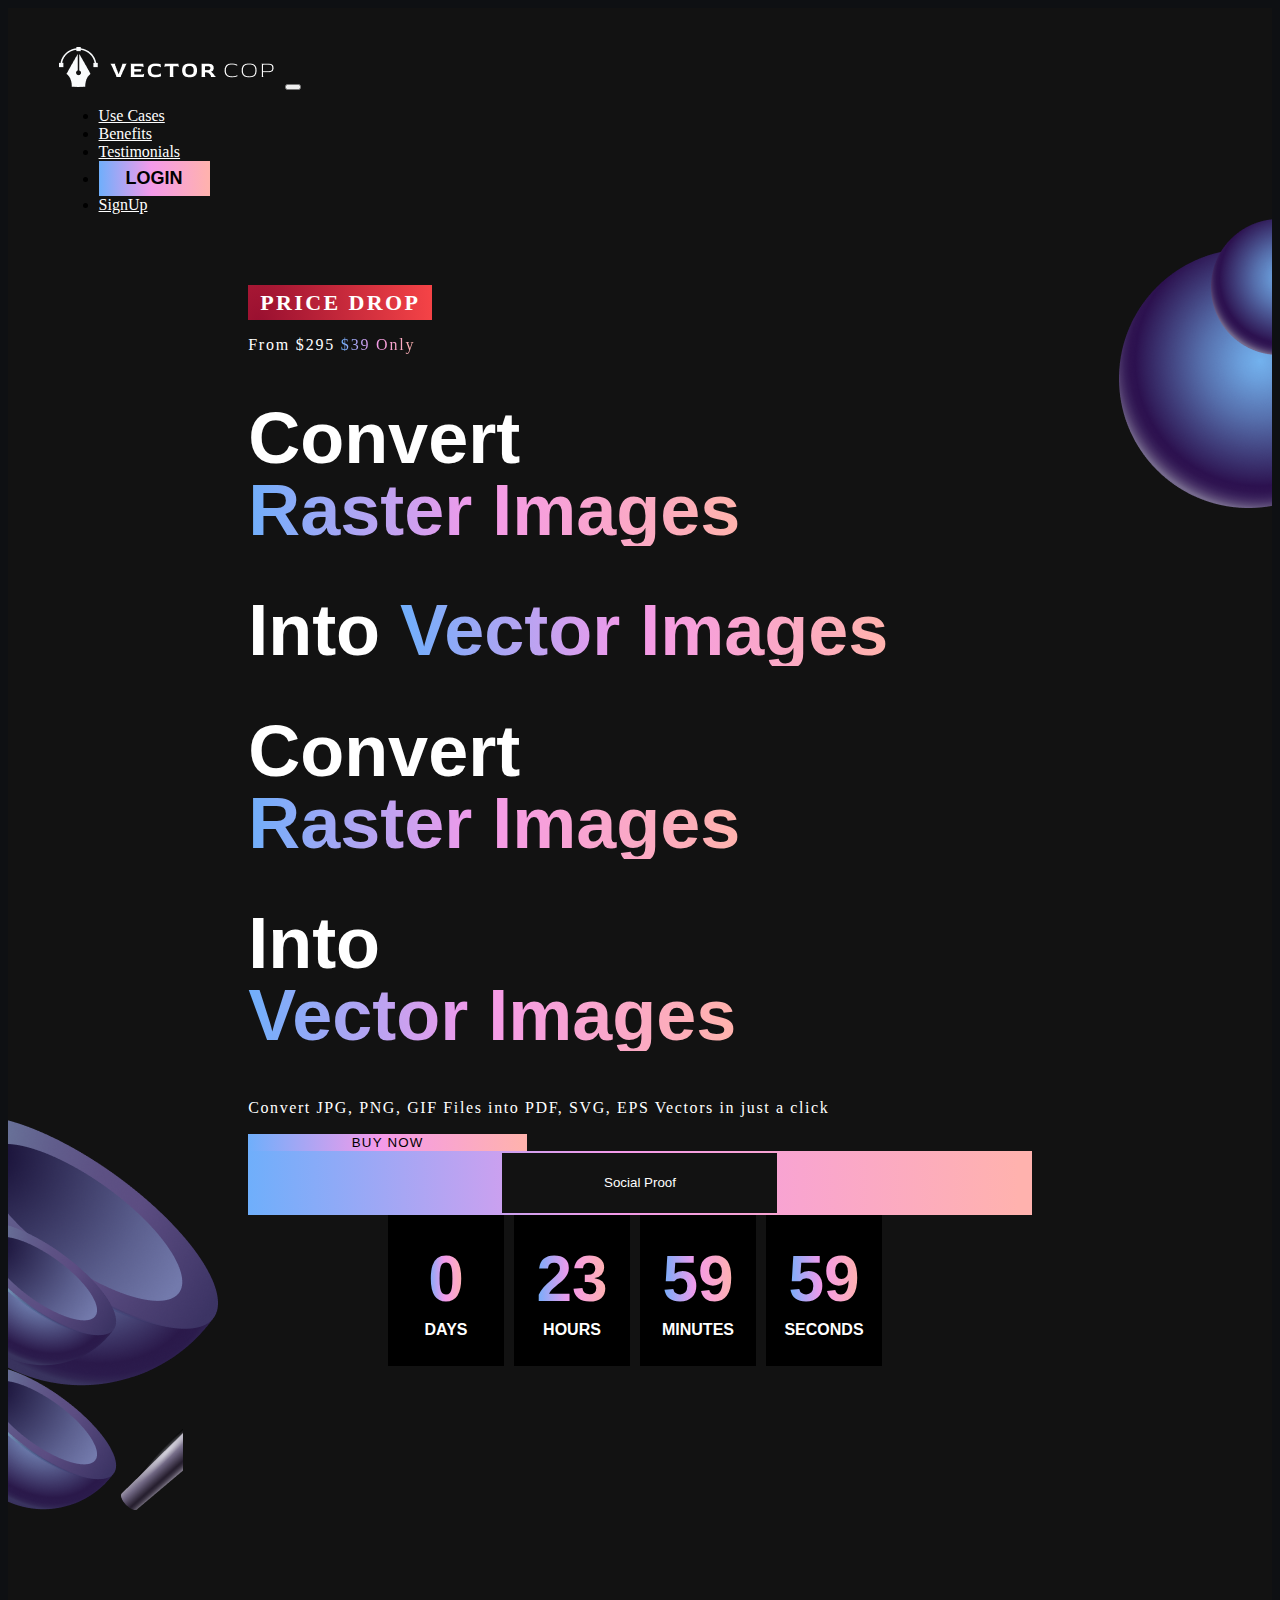
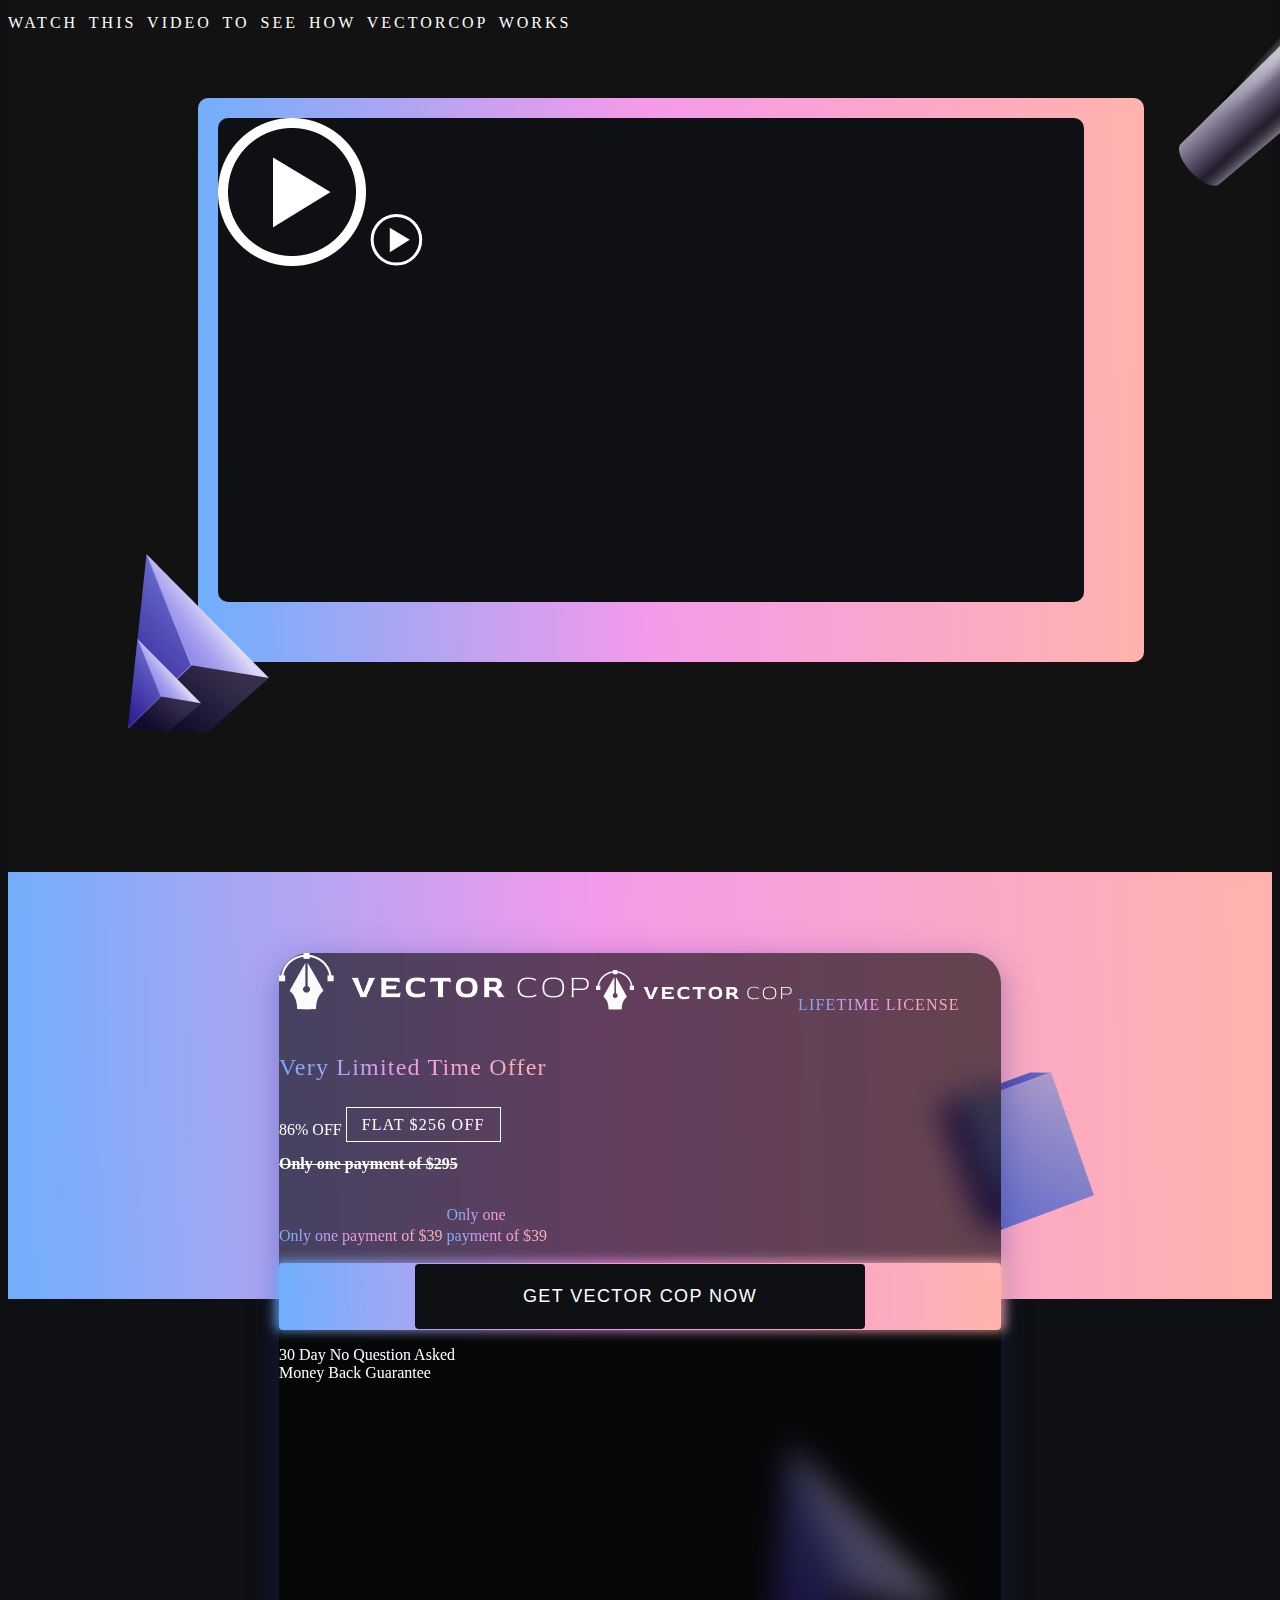
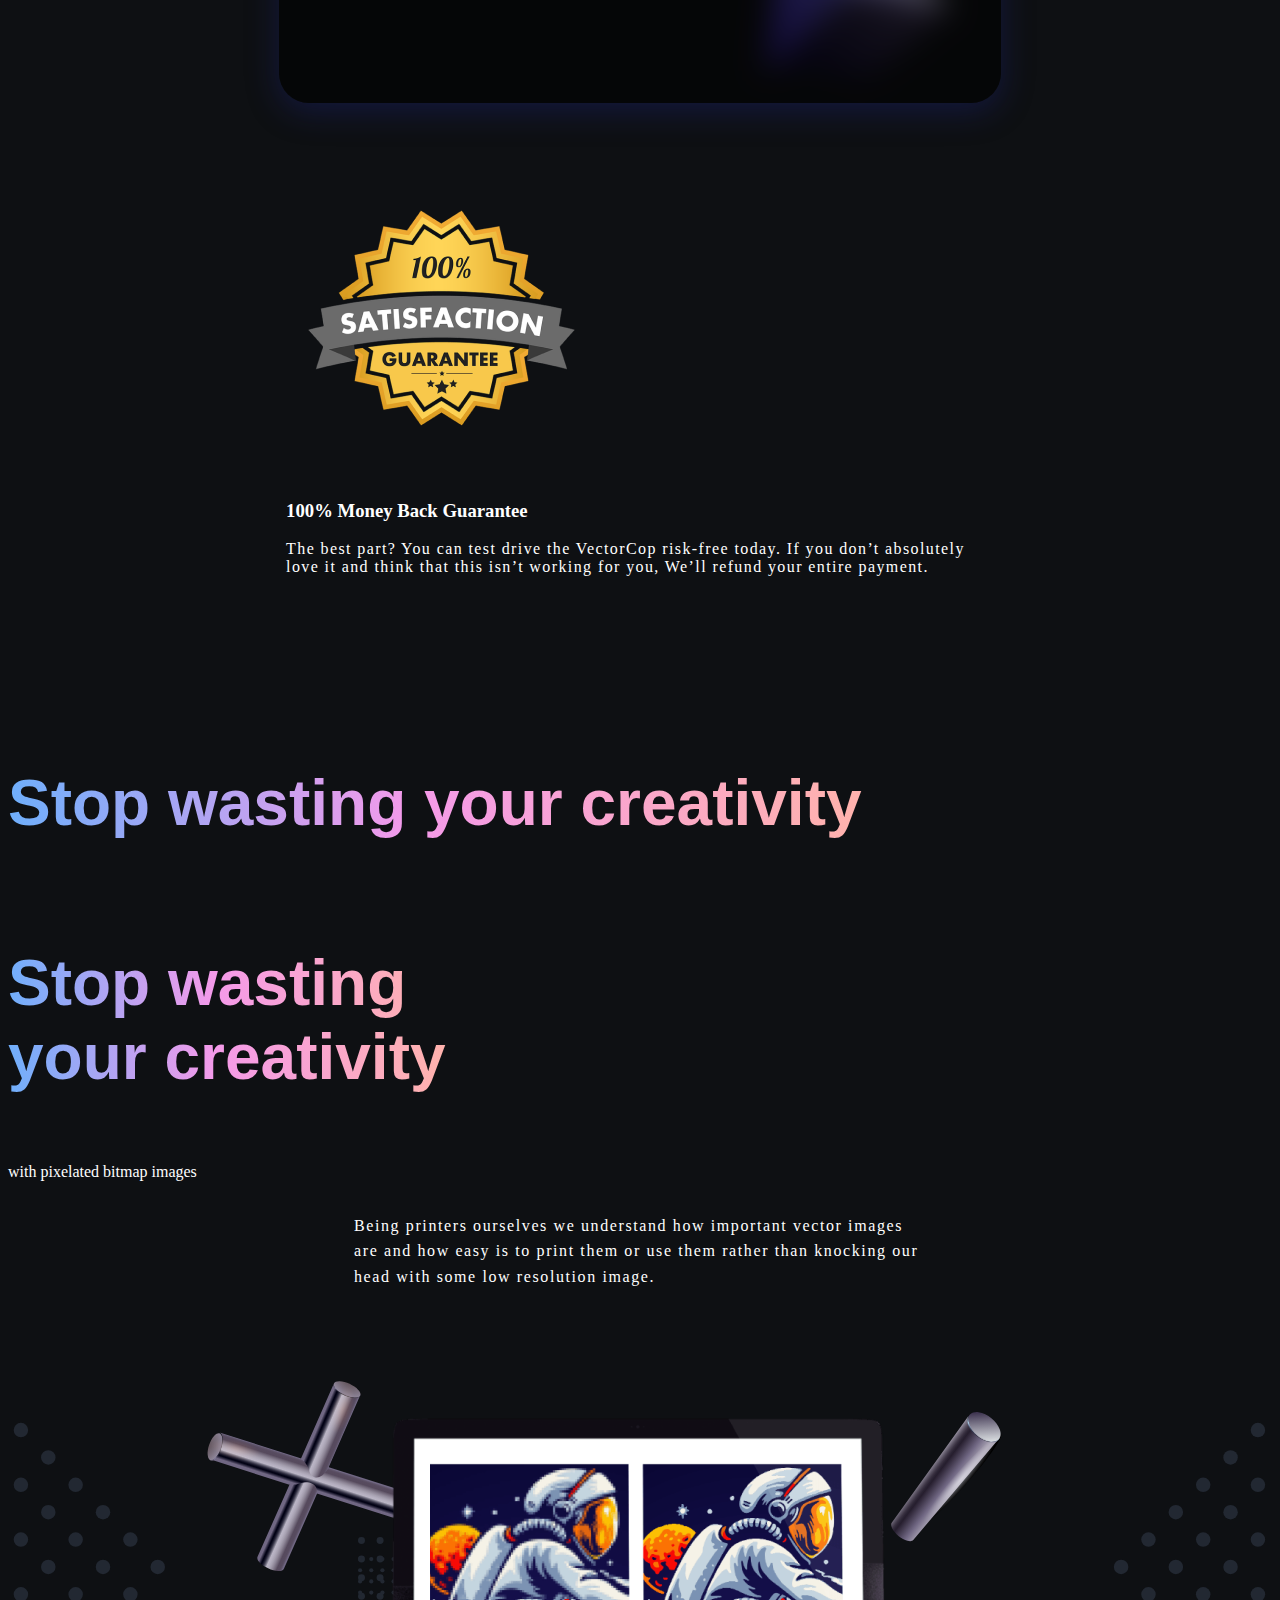
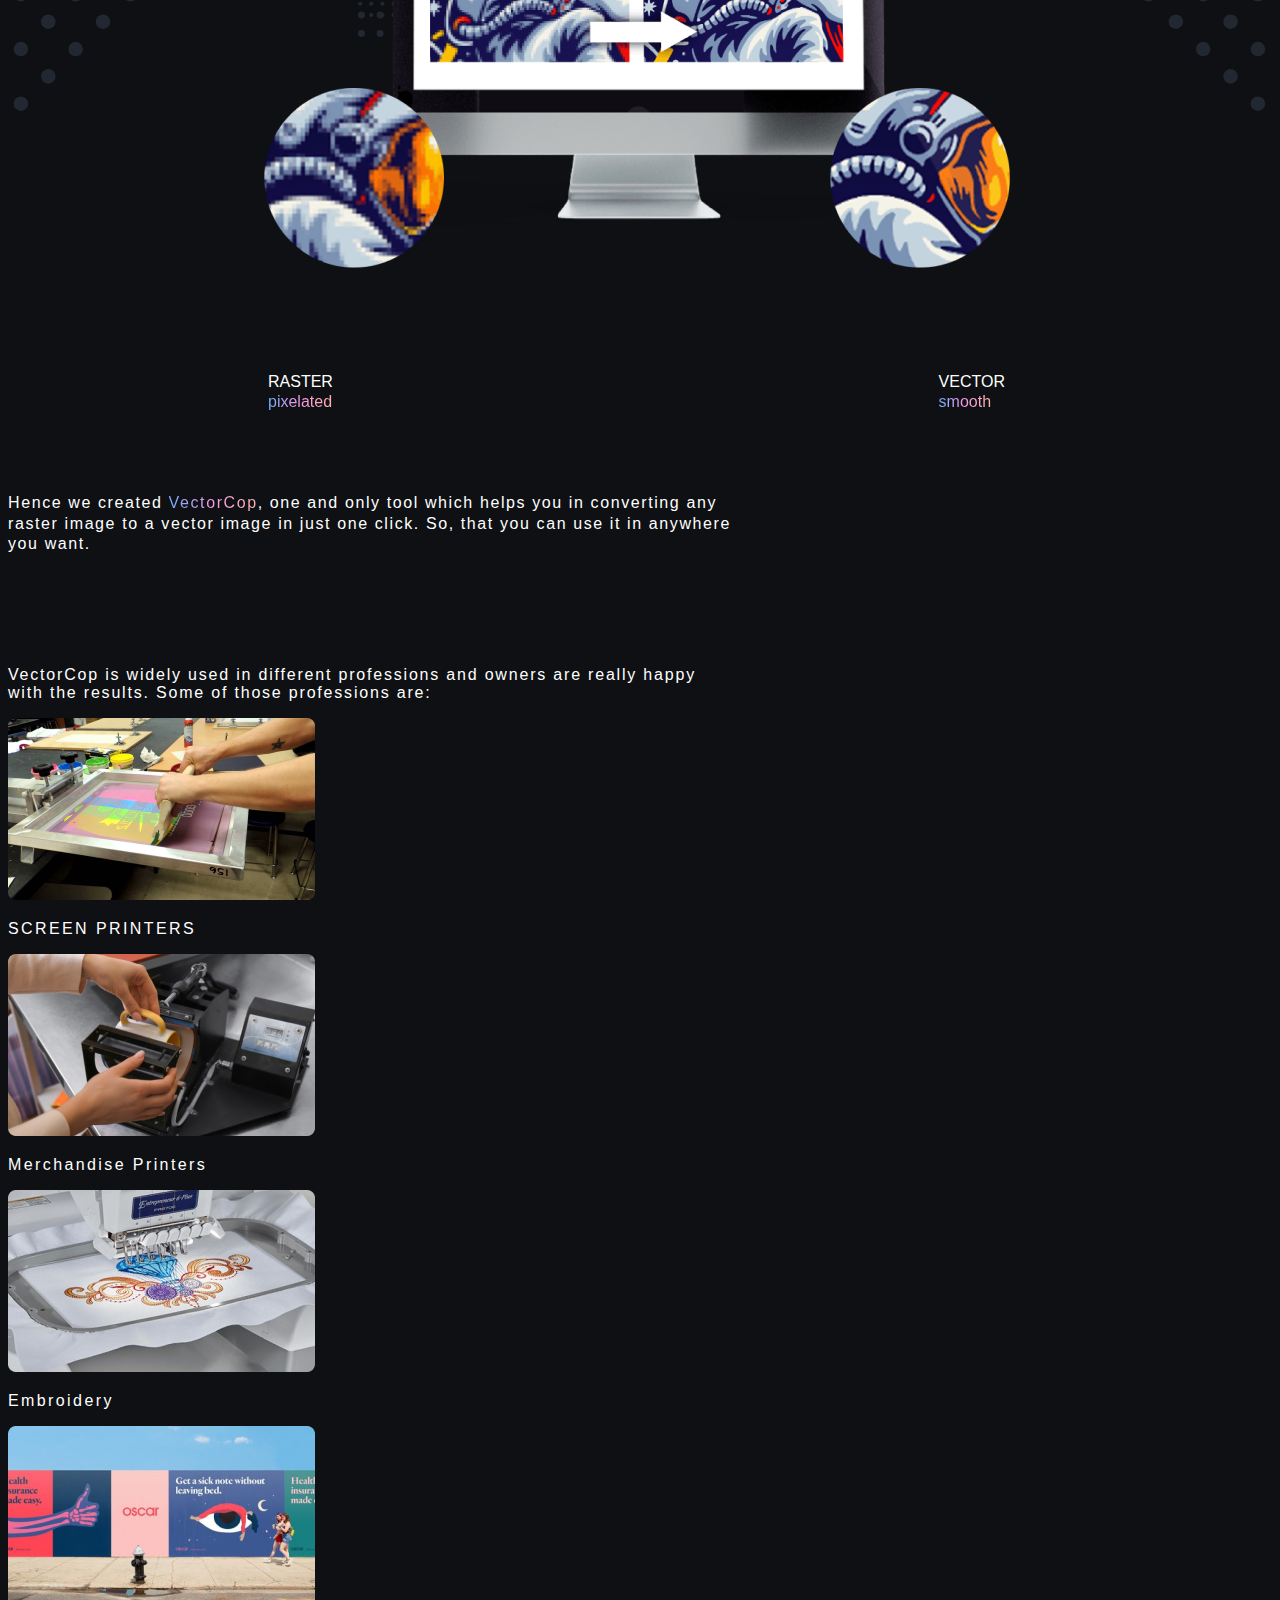
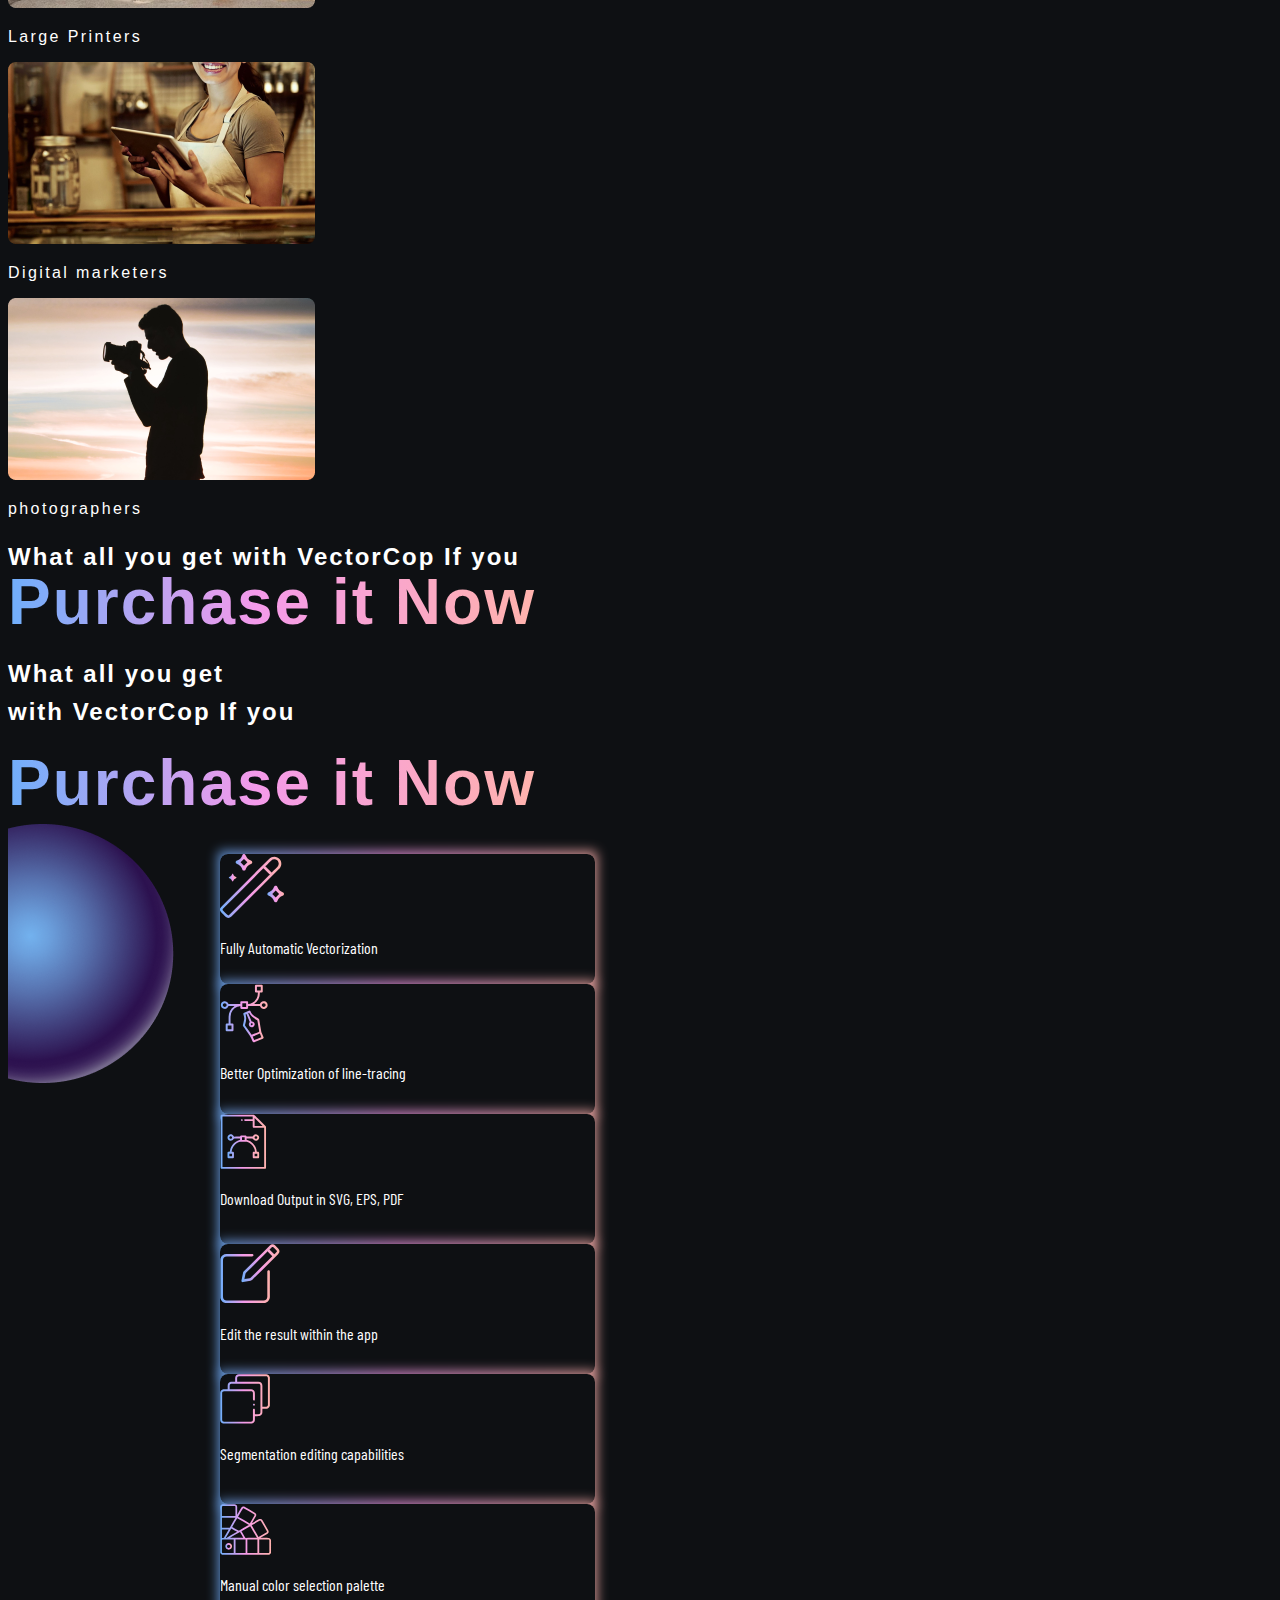
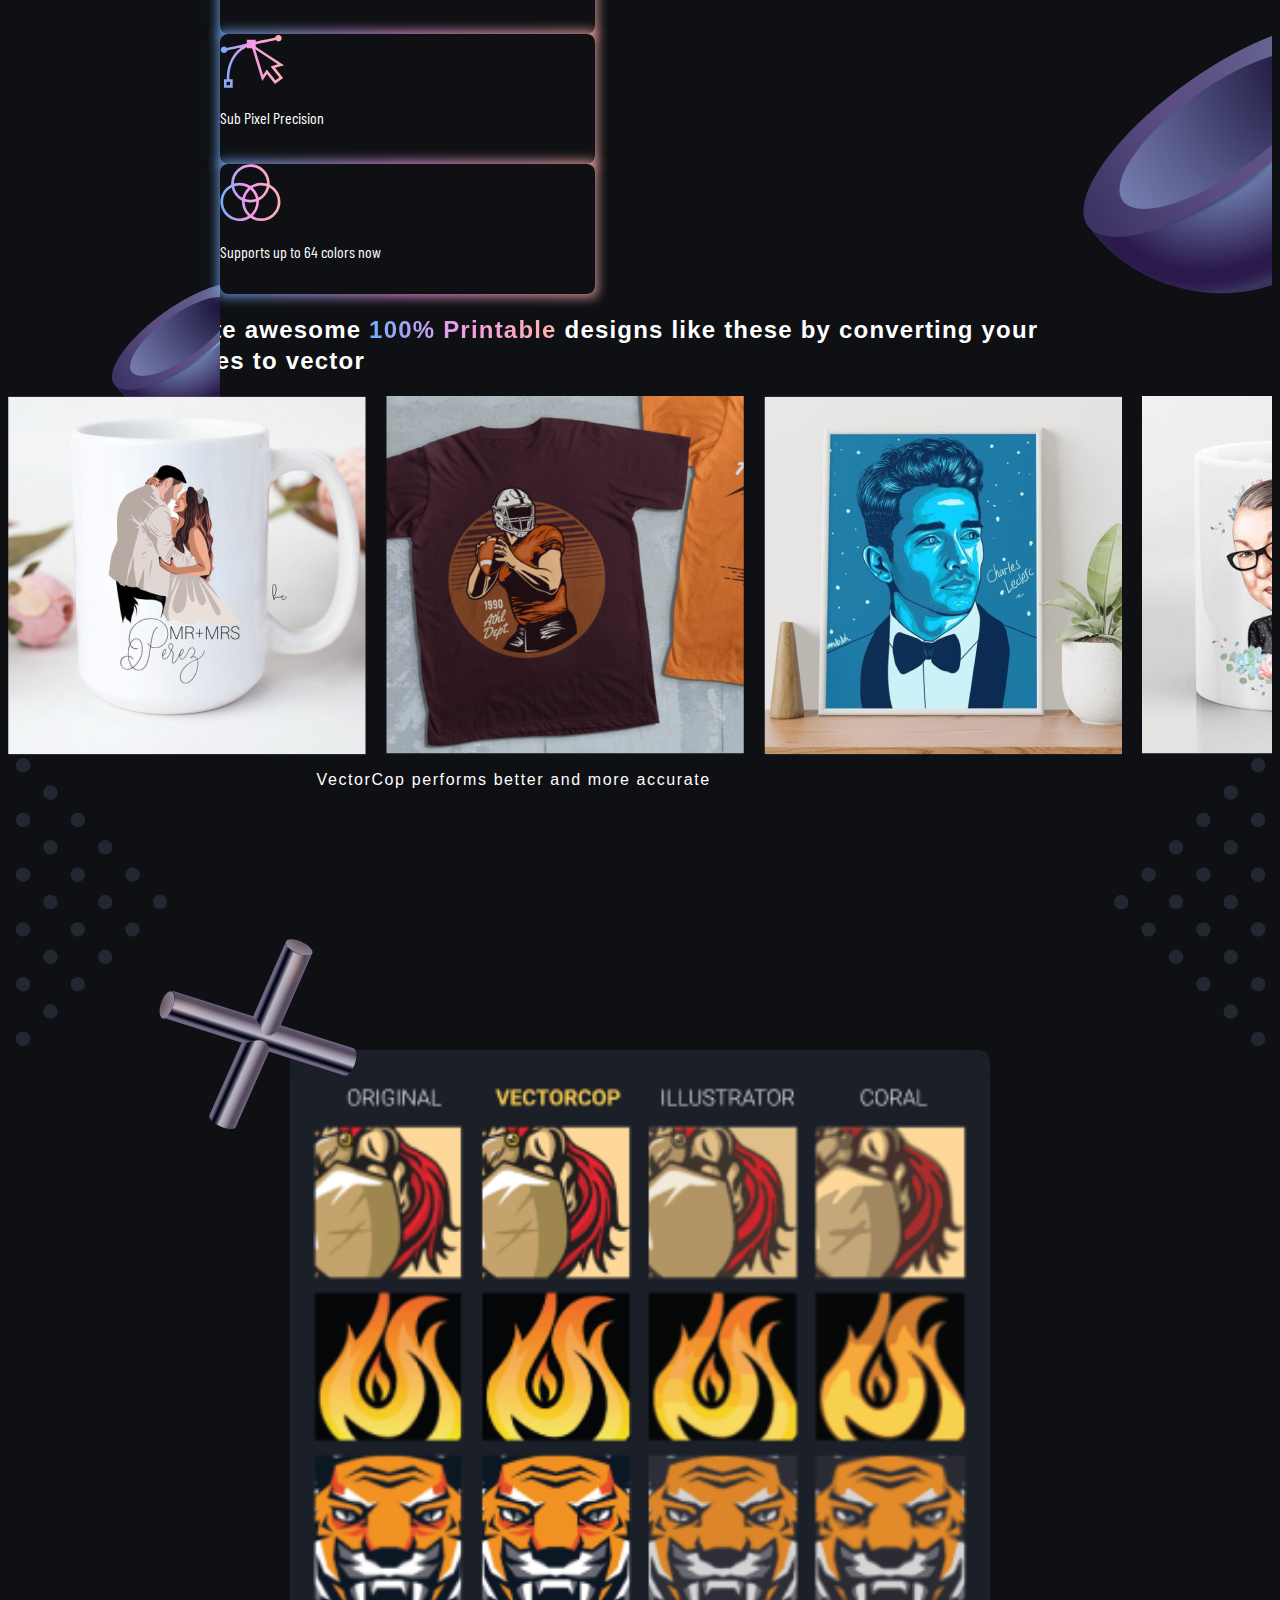
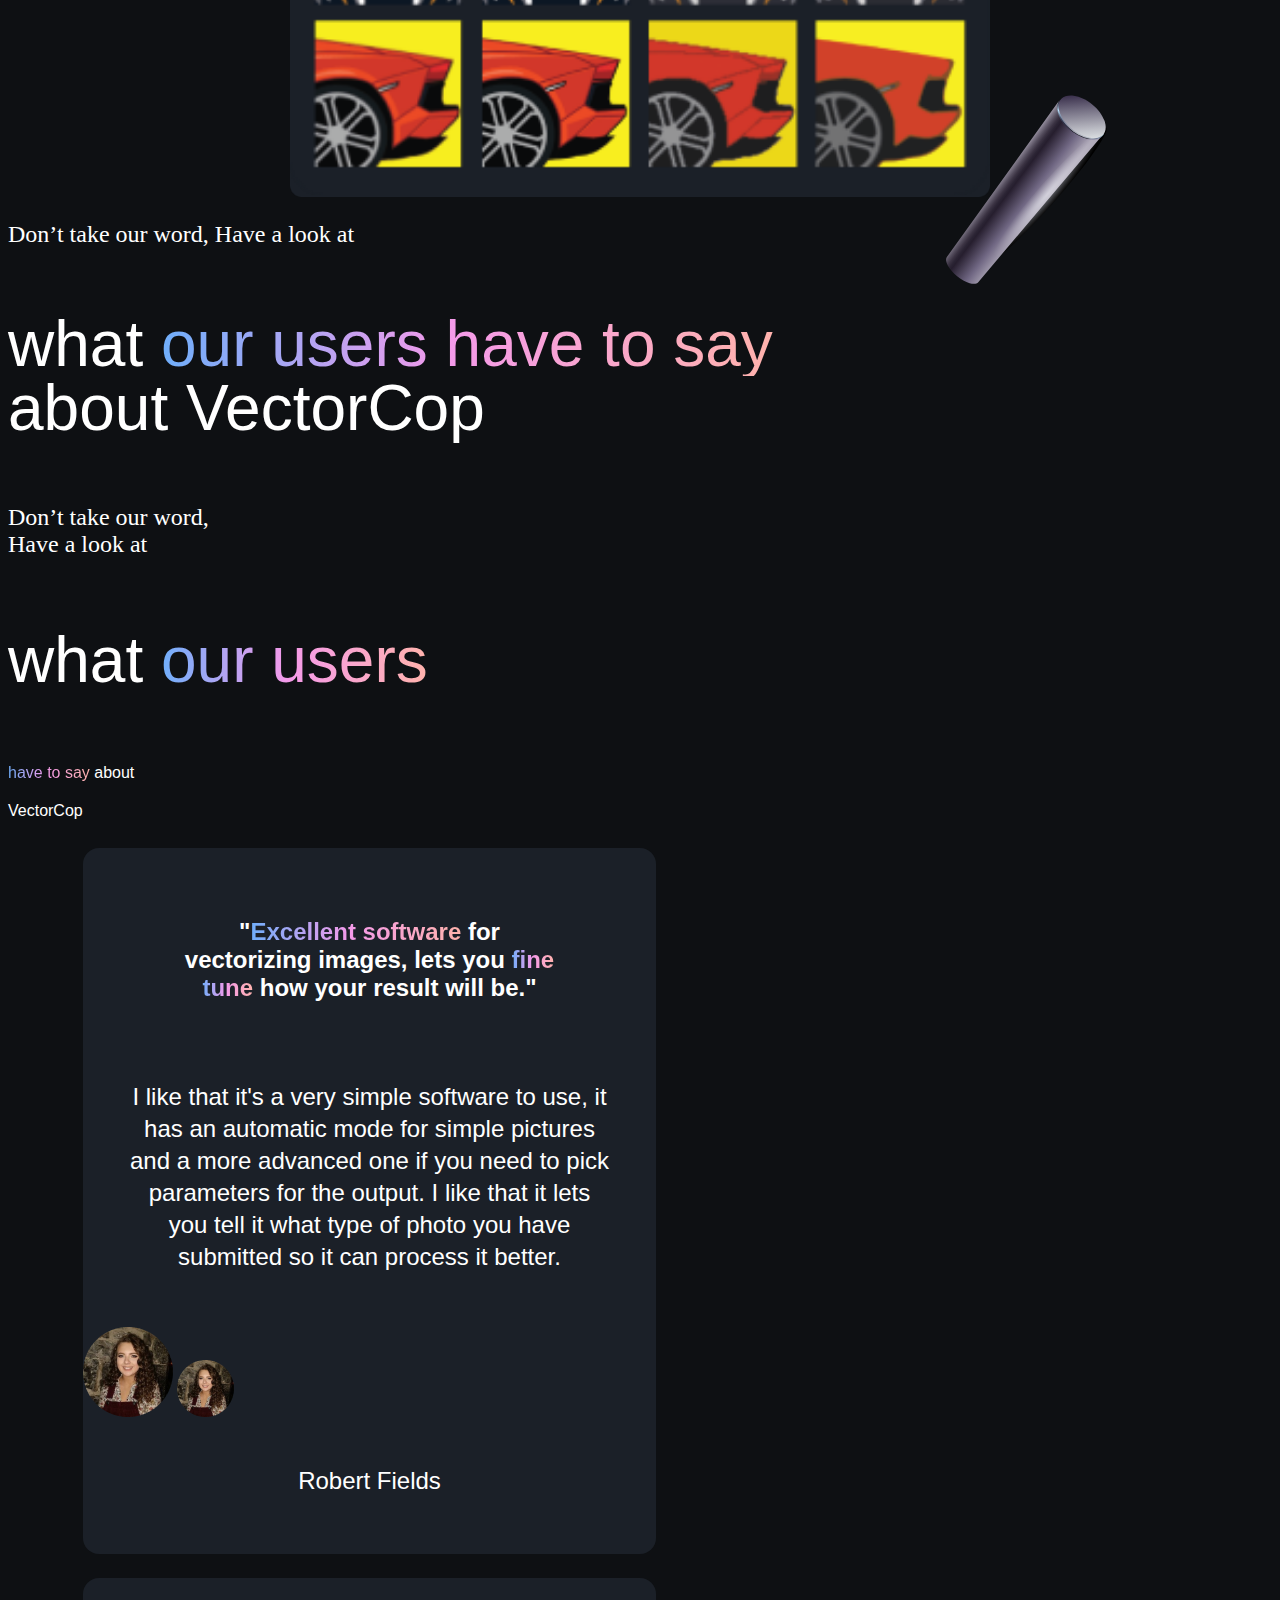
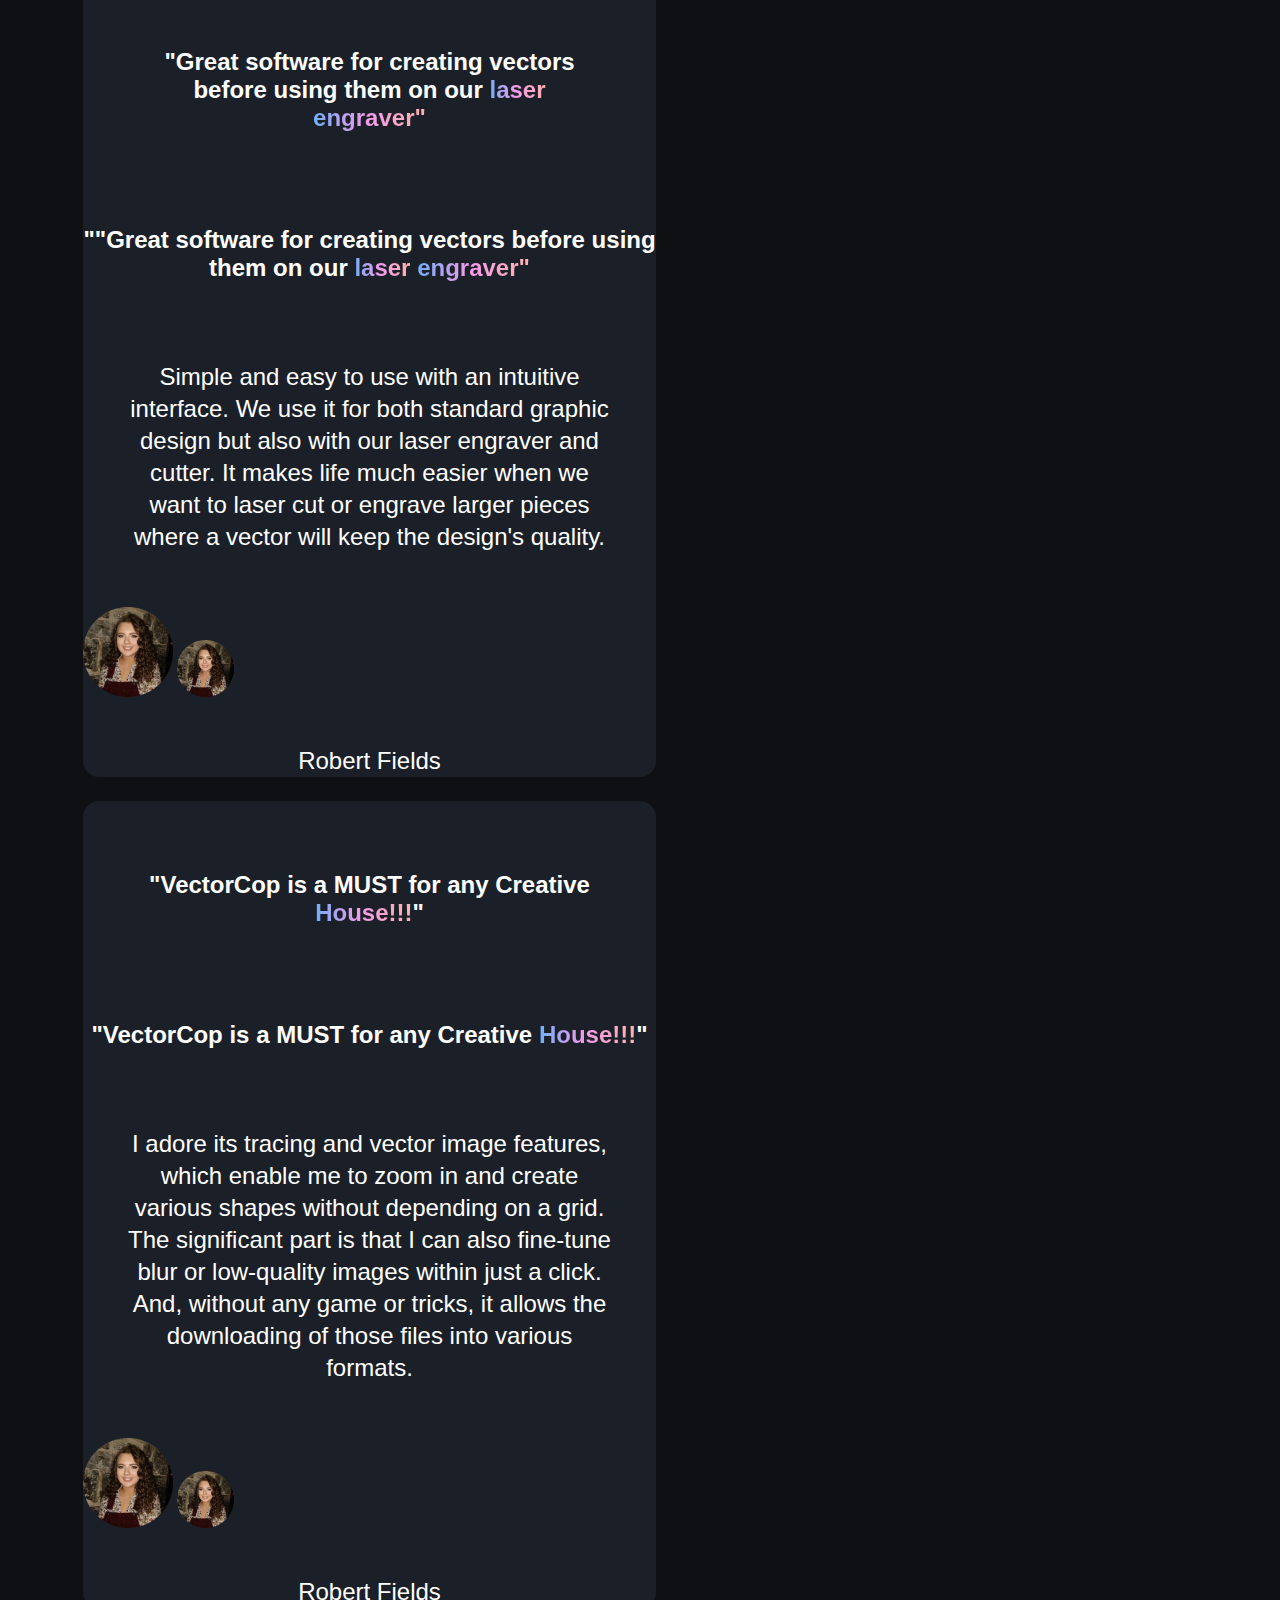
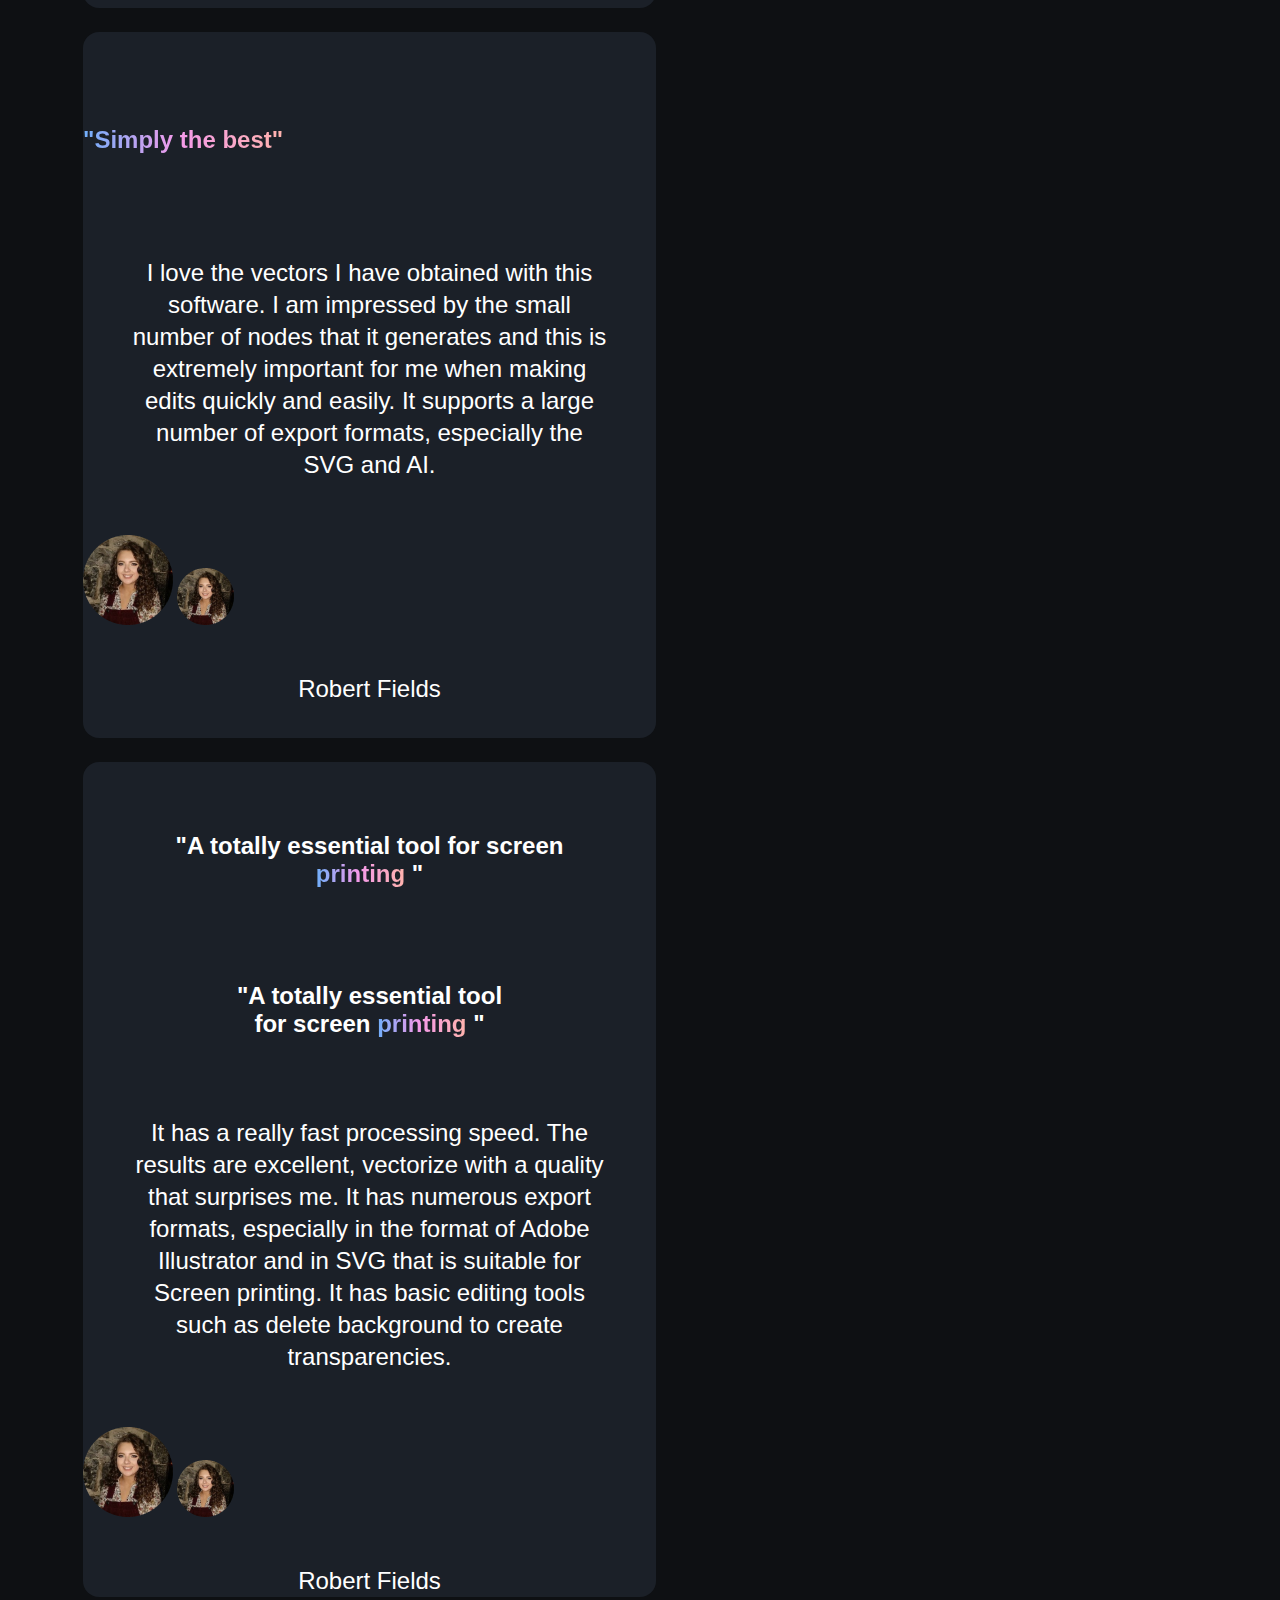
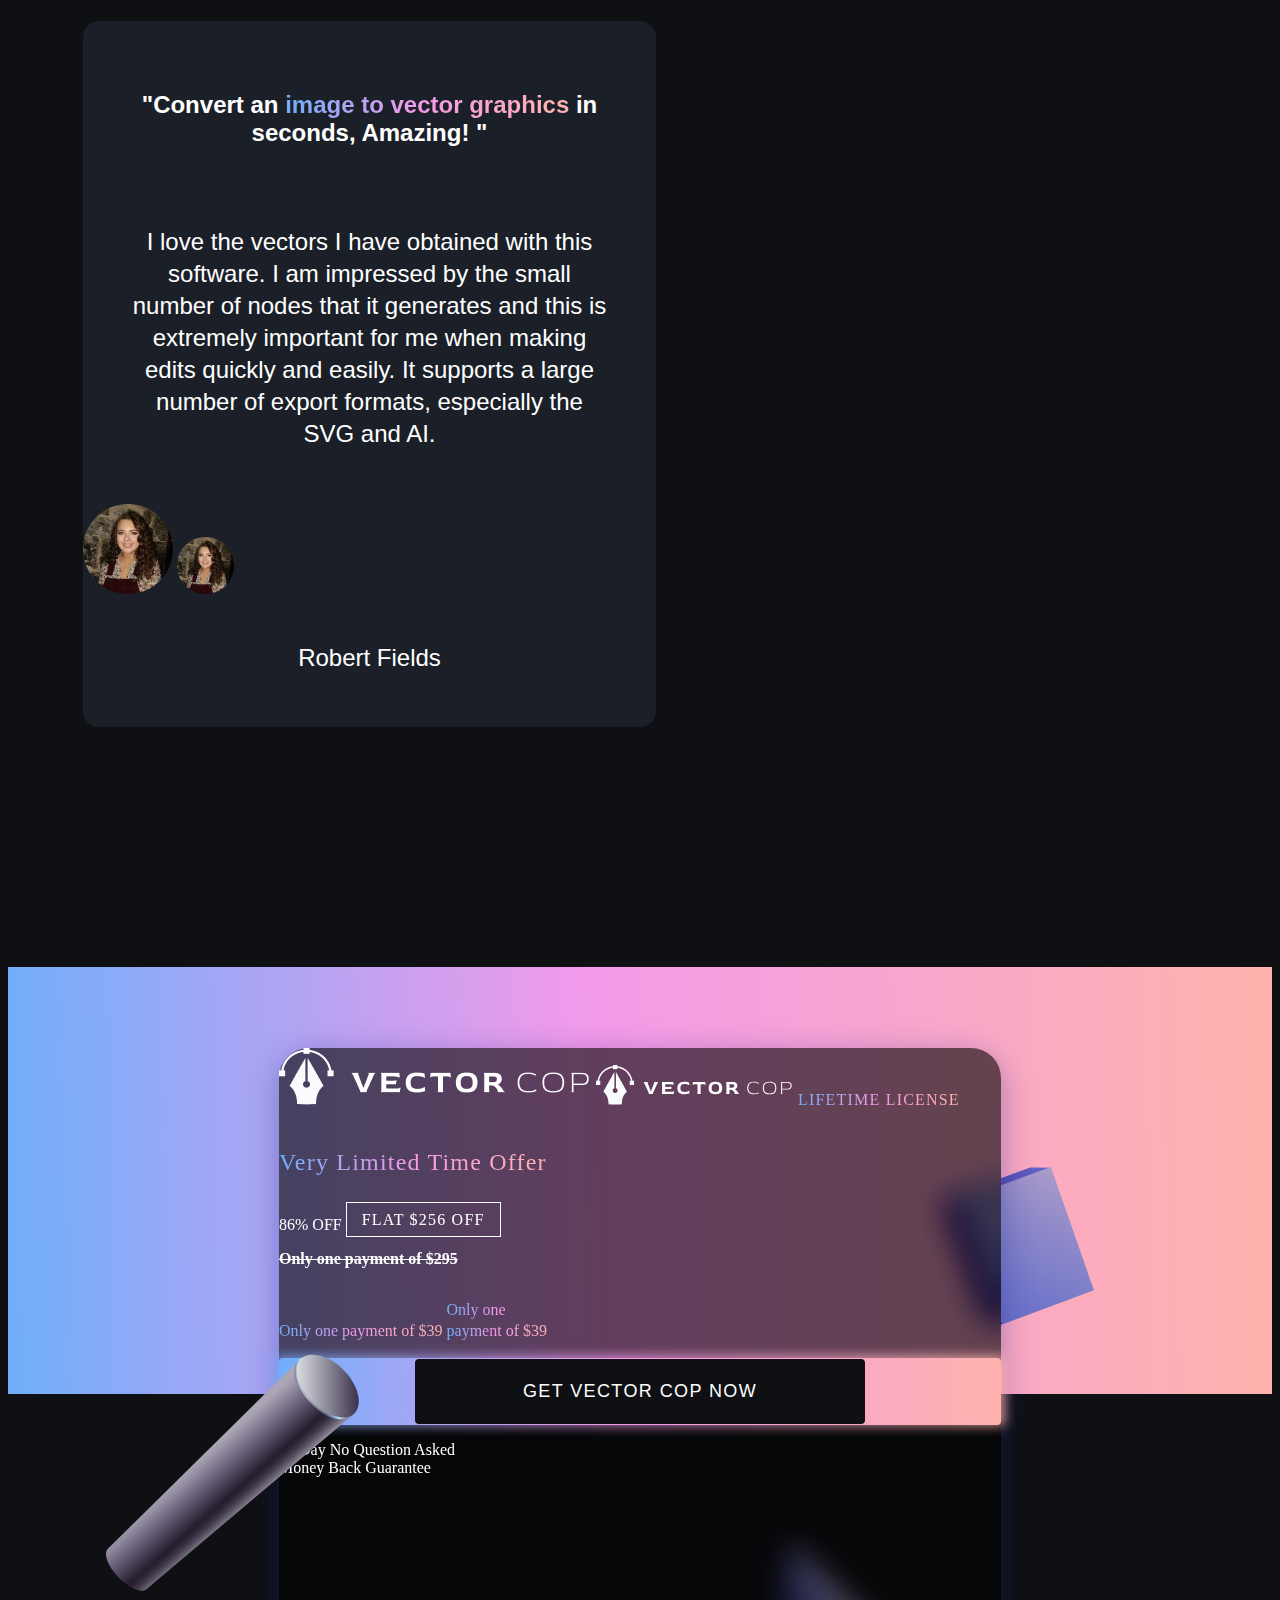
==== commit 8d227c31: "carousel desktop" ====
--- a/index.html
+++ b/index.html
@@ -440,6 +440,26 @@
                 to vector</h2>
         </div>
 
+        <div class="carousel-main">
+            <div id="slider">
+                <figure>
+                    <img src="images/Mask Group car1.png" alt="slider">
+                    <img src="images/Mask Group (2) car2.png" alt="slider">
+                    <img src="images/Mask Group (1)car3.png" alt="slider">
+                    <img src="images/mothers-day-mug-gifts 1.png" alt="slider">
+                    <img src="images/il_1140xN 2.png" alt="slider">
+                    <img src="images/il_1140xN 1.png" alt="slider">
+                    <img src="images/il_1140xN 3.png" alt="slider">
+                    <img src="images/Mask Group car1.png" alt="slider">
+                    <img src="images/Mask Group (2) car2.png" alt="slider">
+                    <img src="images/Mask Group (1)car3.png" alt="slider">
+                    <img src="images/mothers-day-mug-gifts 1.png" alt="slider">
+                    <img src="images/il_1140xN 2.png" alt="slider">
+
+                </figure>
+            </div>
+        </div>
+
         <div class="accurate-h-grid">
             <p class="ff-gb l-space-4 fs-1  fs-sm-20 fs-md-24 mt-xl-5 pt-xl-5 px-3 px-sm-0 text-center c-white">
                 VectorCop performs better and more
--- a/css/style.css
+++ b/css/style.css
@@ -1260,6 +1260,78 @@
     max-width: 970px;
 }
 
+#slider{
+    overflow: hidden;
+}
+
+#slider figure{
+    width: 4536px;
+    position: relative;
+    margin: 0;
+    left: 0;
+    animation: 16s slider infinite;
+}
+
+#slider figure img{
+    width: 358px;
+    float: left;
+    margin-right: 20px;
+}
+
+@keyframes slider {
+    0%{
+        left: 0;
+    }
+    10%{
+        left: 0;
+    }
+    12.5%{
+        left: -378px;
+    }
+    22.5%{
+        left: -378px;
+    }
+    25%{
+        left: -756px;
+    }
+    35%{
+        left: -756px; 
+    }
+    37.5%{
+        left: -1134px
+    }
+    47.5%{
+        left: -1134px
+    }
+    50%{
+        left: -1512px;
+    }
+    60%{
+        left: -1512px;
+    }
+    62.5%{
+        left: -1890px;
+    }
+    72.5%{
+        left: -1890px;
+    }
+    75%{
+        left: -2268px;
+    }
+    85%{
+        left: -2268px;
+    }
+    87.5%{
+        left: -2646px;
+    }
+    97.5%{
+        left: -2646px;
+    }
+    100%{
+        left: -2646px;
+    }
+}
+
 @media(max-width:768px){
     .car-h{
         max-width:555px;
